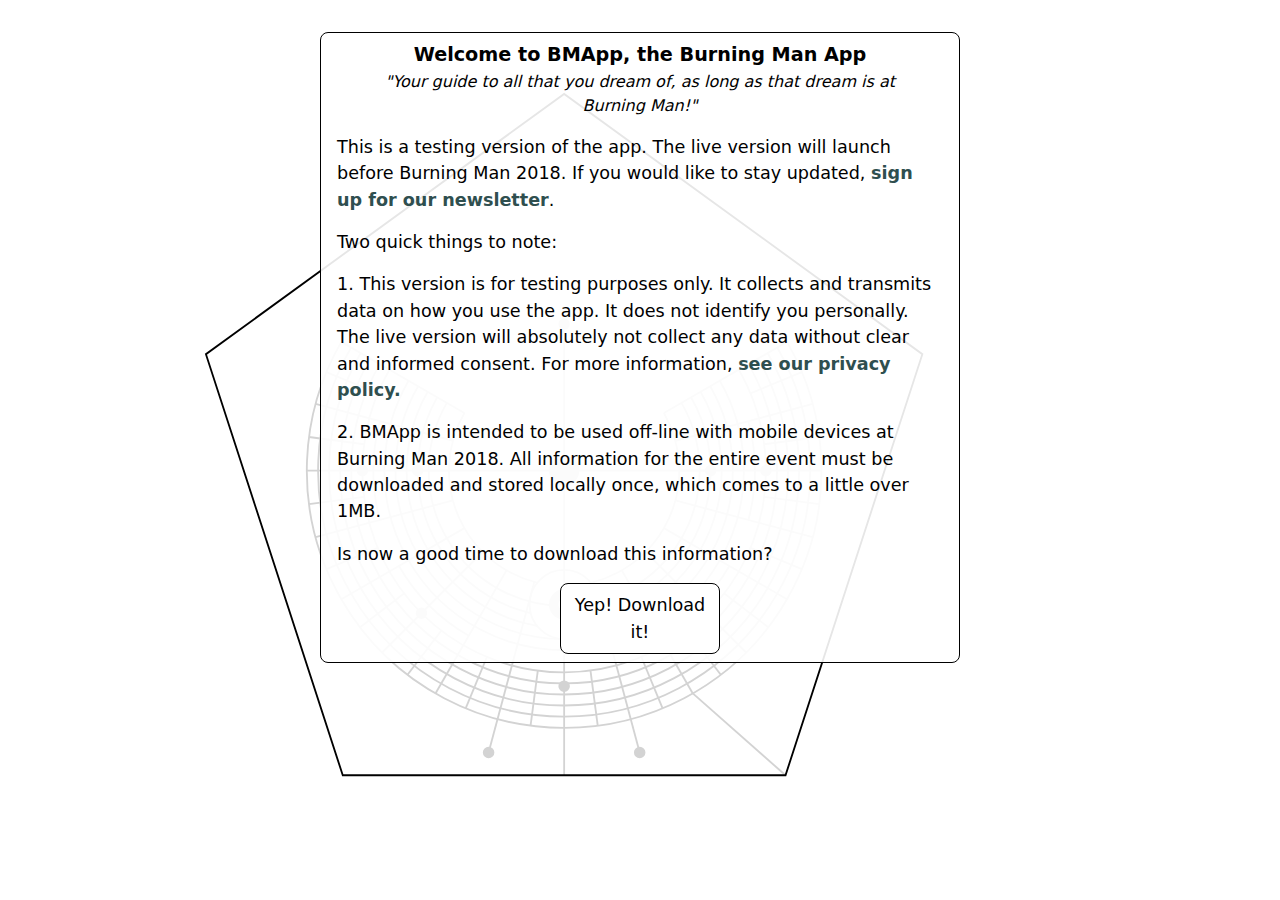
==== index.html @ 8cea1ea5 "added async defer to main.js link" ====
<!DOCTYPE html><html lang="en" itemscope itemtype="http://schema.org/SoftwareApplication"><head><script async src="/js/gtag.js"></script><script>function gtag(){dataLayer.push(arguments)}window.dataLayer=window.dataLayer||[],gtag("js",new Date),gtag("config","UA-109581660-1")</script><meta charset="utf-8"><meta name="viewport" content="initial-scale=1,maximum-scale=1,minimum-scale=1,user-scalable=no"><meta name="theme-color" content="#000000"><meta name="msapplication-tap-highlight" content="no"/><link rel="manifest" href="/manifest.json"><link rel="shortcut icon" href="/favicon.ico"><link rel="canonical" href=""><title>BMApp: The Burning Mapp App</title><meta name="description" content="The Burning Mapp App is your guide to all that you dream of, as long as that dream is at Burning Man"/><meta itemprop="name" content="BMApp: The Burning Mapp App"><meta itemprop="description" content="The Burning Mapp App is your guide to all that you dream of, as long as that dream is at Burning Man"><meta itemprop="image" content="/img/512x512.png"><meta name="twitter:card" content="summary_large_image"><meta name="twitter:site" content="@rendall"><meta name="twitter:title" content="BMApp: The Burning Mapp App"><meta name="twitter:description" content="The Burning Mapp App is your guide to all that you dream of, as long as that dream is at Burning Man"><meta name="twitter:creator" content="@rendall"><meta name="twitter:image:src" content="/img/512x512.png"><meta property="og:title" content="BMApp: The Burning Mapp App"/><meta property="og:type" content="website"/><meta property="og:url" content=""/><meta property="og:image" content="/img/512x512.png"/><meta property="og:description" content="The Burning Mapp App is your guide to all that you dream of, as long as that dream is at Burning Man"/><style>*,::after,::before{-webkit-box-sizing:border-box;box-sizing:border-box}html{-webkit-tap-highlight-color:transparent}body{margin:0;font-family:-apple-system,system-ui,BlinkMacSystemFont,"Segoe UI",Roboto,"Helvetica Neue",Arial,sans-serif;font-size:1.1rem;font-weight:400;line-height:1.5;color:#000;text-align:left;background-color:#fff}p{margin-top:0;margin-bottom:1rem}.Spinner{margin:0 auto 0;width:70px;text-align:center}.Spinner>div{width:18px;height:18px;background-color:#ddd;border-radius:100%;display:inline-block;-webkit-animation:sk-bouncedelay 1.4s infinite ease-in-out both;animation:sk-bouncedelay 1.4s infinite ease-in-out both}.Spinner .Spinner_bounce1{-webkit-animation-delay:-.32s;animation-delay:-.32s}.Spinner .Spinner_bounce2{-webkit-animation-delay:-.16s;animation-delay:-.16s}@-webkit-keyframes sk-bouncedelay{0%,100%,80%{-webkit-transform:scale(0)}40%{-webkit-transform:scale(1)}}@keyframes sk-bouncedelay{0%,100%,80%{-webkit-transform:scale(0);transform:scale(0)}40%{-webkit-transform:scale(1);transform:scale(1)}}.u-center-absolute{position:absolute;left:50%;-webkit-transform:translate(-50%);transform:translate(-50%)}.u-notice-top{margin-top:1rem}@media (max-width:640px),(max-height:510px){.u-notice-top{margin-top:0}}.Map{height:100%;width:100%;max-height:100vh;overflow:hidden}.Notice{max-width:100%;width:40rem;padding:.5em 1em;background-color:rgba(255,255,255,.9);border:solid #000 1px;border-radius:.5em}.Notice .Notice_progress{display:block;margin-bottom:1em}.Notice .Notice_title{font-size:1.2rem;font-weight:700;text-align:center;margin:0}.Notice .Notice_subtitle{font-size:1rem;font-weight:400;font-style:italic;text-align:center;margin:0;margin-bottom:1rem}</style></head><body><div id="app"><main><div id="map" class="Map"><svg height="100%" id="brc" width="100%" version="1.1" viewBox="0 0 700 700"><g><g id="rotateLayer" transform="rotate(-45 291 366)"><path id="playa" d="M 1.6599078038053676 411.82696856594333,L 158.00495728066565 104.98253197893439,L 498.1446354603975 158.855364539599,L 552.0174680210622 498.99504271933057,L 245.17303143405343 655.3400921961911 z" fill="white"></path><g id="roads"><path id="Esplanade" d="M 377.53358846989715 389.18660514867656 A 89.58616294829645 89.58616294829645 0 1 1 267.81339485131997 279.4664115300993" fill="none" stroke="lightgray" stroke-width="1.433378607172743" data-name="Esplanade"></path><path id="B" d="M 401.07072453371006 395.49336174911673 A 113.95359927023307 113.95359927023307 0 1 1 261.50663825087986 255.9292754662864" fill="none" stroke="lightgray" stroke-width="1.433378607172743" data-name="Breath"></path><path id="C" d="M 409.3779490268205 397.7192758433897 A 122.55387091326953 122.55387091326953 0 1 1 259.2807241566069 247.622050973176" fill="none" stroke="lightgray" stroke-width="1.433378607172743" data-name="Ceremony"></path><path id="D" d="M 417.6851735199309 399.9451899376627 A 131.154142556306 131.154142556306 0 1 1 257.0548100623339 239.3148264800655" fill="none" stroke="lightgray" stroke-width="1.433378607172743" data-name="Dance"></path><path id="E" d="M 425.99239801304134 402.17110403193567 A 139.75441419934245 139.75441419934245 0 1 1 254.82889596806092 231.00760198695508" fill="none" stroke="lightgray" stroke-width="1.433378607172743" data-name="Eulogy"></path><path id="G" d="M 442.60684699926225 406.62293222048163 A 156.95495748541538 156.95495748541538 0 1 1 250.37706777951496 214.39315300073417" fill="none" stroke="lightgray" stroke-width="1.433378607172743" data-name="Genuflect"></path><path id="H" d="M 450.91407149237267 408.8488463147546 A 165.55522912845183 165.55522912845183 0 1 1 248.15115368524198 206.08592850762375" fill="none" stroke="lightgray" stroke-width="1.433378607172743" data-name="Hallowed"></path><path id="I" d="M 459.2212959854831 411.0747604090276 A 174.15550077148828 174.15550077148828 0 1 1 245.925239590969 197.77870401451332" fill="none" stroke="lightgray" stroke-width="1.433378607172743" data-name="Inspirit"></path><path id="J" d="M 467.5285204785935 413.30067450330057 A 182.75577241452473 182.75577241452473 0 1 1 243.69932549669602 189.4714795214029" fill="none" stroke="lightgray" stroke-width="1.433378607172743" data-name="Juju"></path><path id="K" d="M 475.835744971704 415.52658859757355 A 191.3560440575612 191.3560440575612 0 1 1 241.47341140242304 181.16425502829247" fill="none" stroke="lightgray" stroke-width="1.433378607172743" data-name="Kundalini"></path><path id="L" d="M 484.3160366417542 417.7988759021439 A 200.13548802649424 200.13548802649424 0 1 1 239.2011240978527 172.68396335824218" fill="none" stroke="lightgray" stroke-width="1.433378607172743" data-name="Lustrate"></path><circle id="rods-road" cx="217.34012779407823" cy="439.6598722059183" fill="white" r="26.87584888448893" stroke="lightgray" stroke-width="1.433378607172743"></circle><path id="A" d="M 392.76350004059964 393.26744765484375 A 105.35332762719662 105.35332762719662 0 1 1 263.73255234515284 264.23649995939684" fill="none" stroke="lightgray" stroke-width="1.433378607172743" data-name="Awe"></path><path id="F-2" d="M 419.47892670995657 440.1773429211891 A 148.3546858423789 148.3546858423789 0 0 1 365.17734292118615 494.47892670995947" fill="none" stroke="lightgray" stroke-width="1.433378607172743" data-name="Fire"></path><path id="F-4" d="M 329.3970181262057 509.29962250615466 A 148.3546858423789 148.3546858423789 0 0 1 252.60298187378783 509.2996225061546" fill="none" stroke="lightgray" stroke-width="1.433378607172743" data-name="Fire"></path><path id="F-7" d="M 147.7003774938418 404.39701812620854 A 148.3546858423789 148.3546858423789 0 0 1 147.70037749384184 327.60298187379067" fill="none" stroke="lightgray" stroke-width="1.433378607172743" data-name="Fire"></path><path id="F-8" d="M 162.52107329003707 291.82265707881027 A 148.3546858423789 148.3546858423789 0 0 1 216.82265707880748 237.52107329003985" fill="none" stroke="lightgray" stroke-width="1.433378607172743" data-name="Fire"></path><path id="2:00" d="M 377.53358846989715 389.18660514867656 L 484.3160366417542 417.7988759021439" stroke="lightgray" stroke-width="1.433378607172743"></path><path id="2:30" d="M 368.58389294079376 410.79308147414787 L 464.3224168297372 466.06774401324674" stroke="lightgray" stroke-width="1.433378607172743"></path><path id="3:00" d="M 354.3469833212203 429.3469833212231 L 432.51716073961006 507.5171607396128" stroke="lightgray" stroke-width="1.433378607172743"></path><path id="3:30" d="M 335.79308147414497 443.58389294079666 L 391.0677440132438 539.3224168297402" stroke="lightgray" stroke-width="1.433378607172743"></path><path id="4:00" d="M 314.18660514867366 452.5335884699 L 342.7988759021409 559.3160366417571" stroke="lightgray" stroke-width="1.433378607172743"></path><path id="4:30" d="M 290.99999999999676 455.5861629482961 L 290.9999999999967 566.1354880264939" stroke="lightgray" stroke-width="1.433378607172743"></path><path id="5:00" d="M 267.8133948513199 452.5335884699 L 239.20112409785258 559.316036641757" stroke="lightgray" stroke-width="1.433378607172743"></path><path id="7:00" d="M 204.46641153009645 389.1866051486765 L 97.6839633582394 417.7988759021438" stroke="lightgray" stroke-width="1.433378607172743"></path><path id="7:30" d="M 201.41383705170037 365.9999999999996 L 90.86451197350257 365.9999999999996" stroke="lightgray" stroke-width="1.433378607172743"></path><path id="8:00" d="M 204.46641153009645 342.81339485132276 L 97.68396335823942 314.2011240978554" stroke="lightgray" stroke-width="1.433378607172743"></path><path id="8:30" d="M 213.41610705919987 321.20691852585145 L 117.67758317025641 265.9322559867526" stroke="lightgray" stroke-width="1.433378607172743"></path><path id="9:00" d="M 227.65301667877333 302.6530166787762 L 149.48283926038357 224.48283926038658" stroke="lightgray" stroke-width="1.433378607172743"></path><path id="9:30" d="M 246.20691852584866 288.41610705920266 L 190.93225598674985 192.67758317025914" stroke="lightgray" stroke-width="1.433378607172743"></path><path id="10:00" d="M 267.81339485131997 279.4664115300993 L 239.2011240978527 172.68396335824218" stroke="lightgray" stroke-width="1.433378607172743"></path><path id="5:30" d="M 246.2069185258486 443.5838929407966 L 177.49433154450526 562.5975847119792" stroke="lightgray" stroke-width="1.433378607172743"></path><path id="6:30" d="M 213.41610705919982 410.7930814741478 L 94.40241528801727 479.50566845549105" stroke="lightgray" stroke-width="1.433378607172743"></path><path id="6:00" d="M 227.6530166787734 429.34698332122315 L 123.41646961892943 533.5835303810672" stroke="lightgray" stroke-width="1.433378607172743"></path><path id="12Promenade" d="M 290.9999999999968 365.99999999999966 L 371.57736278459305 285.4226372154035" stroke="lightgray" stroke-width="1.433378607172743"></path><path id="3Promenade" d="M 290.9999999999968 365.99999999999966 L 371.57736278459305 446.57736278459583" stroke="lightgray" stroke-width="1.433378607172743"></path><path id="6Promenade" d="M 290.9999999999968 365.99999999999966 L 210.42263721540064 446.57736278459595" stroke="lightgray" stroke-width="1.433378607172743"></path><path id="9Promenade" d="M 290.9999999999968 365.99999999999966 L 210.42263721540056 285.4226372154035" stroke="lightgray" stroke-width="1.433378607172743"></path><path id="2:15" d="M 436.0074727469512 426.0640618572353 L 475.9010811168325 442.588535496041" stroke="lightgray" stroke-width="1.433378607172743"></path><path id="2:45" d="M 415.52073979631984 461.5481242088242 L 449.7781579366324 487.8347656863661" stroke="lightgray" stroke-width="1.433378607172743"></path><path id="3:15" d="M 386.54812420882126 490.5207397963228 L 412.8347656863631 524.7781579366354" stroke="lightgray" stroke-width="1.433378607172743"></path><path id="3:45" d="M 351.06406185723233 511.00747274695414 L 367.58853549603793 550.9010811168354" stroke="lightgray" stroke-width="1.433378607172743"></path><path id="4:15" d="M 311.4867329506282 521.6121860660596 L 317.1229231801969 564.4233011824072" stroke="lightgray" stroke-width="1.433378607172743"></path><path id="4:45" d="M 270.51326704936554 521.6121860660596 L 264.8770768197969 564.4233011824072" stroke="lightgray" stroke-width="1.433378607172743"></path><path id="5:15" d="M 230.9359381427612 511.007472746954 L 214.41146450395553 550.9010811168353" stroke="lightgray" stroke-width="1.433378607172743"></path><path id="5:45" d="M 195.45187579117228 490.5207397963227 L 169.16523431363038 524.7781579366354" stroke="lightgray" stroke-width="1.433378607172743"></path><path id="6:15" d="M 166.4792602036737 461.5481242088241 L 132.2218420633611 487.8347656863659" stroke="lightgray" stroke-width="1.433378607172743"></path><path id="6:45" d="M 145.99252725304237 426.0640618572352 L 106.0989188831611 442.58853549604083" stroke="lightgray" stroke-width="1.433378607172743"></path><path id="7:15" d="M 135.38781393393685 386.48673295063105 L 92.57669881758935 392.12292318019973" stroke="lightgray" stroke-width="1.433378607172743"></path><path id="7:45" d="M 135.38781393393685 345.51326704936844 L 92.57669881758932 339.87707681979975" stroke="lightgray" stroke-width="1.433378607172743"></path><path id="8:15" d="M 145.99252725304243 305.93593814276403 L 106.09891888316116 289.41146450395837" stroke="lightgray" stroke-width="1.433378607172743"></path><path id="8:45" d="M 166.4792602036738 270.45187579117515 L 132.22184206336118 244.16523431363328" stroke="lightgray" stroke-width="1.433378607172743"></path><path id="9:15" d="M 195.45187579117237 241.47926020367652 L 169.16523431363052 207.22184206336397" stroke="lightgray" stroke-width="1.433378607172743"></path><path id="9:45" d="M 230.9359381427613 220.99252725304518 L 214.41146450395564 181.09891888316395" stroke="lightgray" stroke-width="1.433378607172743"></path><path id="airport-road" d="M 239.20112409785258 559.316036641757 L 245.17303143405343 655.3400921961911" stroke="lightgray" stroke-width="1.433378607172743"></path><circle cx="177.49433154450526" cy="562.5975847119792" fill="lightgray" r="4.479308147414822"></circle><circle cx="94.40241528801727" cy="479.50566845549105" fill="lightgray" r="4.479308147414822"></circle></g><g><circle cx="290.9999999999968" cy="365.99999999999966" fill="lightgray" r="11.82537350917513"></circle></g><g><circle cx="134.04504251458144" cy="365.9999999999996" fill="lightgray" r="4.479308147414822"></circle><circle cx="290.99999999999676" cy="522.954957485415" fill="lightgray" r="4.479308147414822"></circle></g><g><circle cx="180.01608522121327" cy="255.01608522121626" fill="lightgray" r="4.479308147414822"></circle><circle cx="172.41444722266658" cy="484.58555277733" fill="lightgray" r="4.479308147414822"></circle><circle cx="401.98391477878033" cy="476.98391477878306" fill="lightgray" r="4.479308147414822"></circle></g><g><circle cx="210.42263721540056" cy="285.4226372154035" fill="lightgray" r="4.479308147414822"></circle><circle cx="371.57736278459305" cy="446.57736278459583" fill="lightgray" r="4.479308147414822"></circle><circle cx="371.57736278459305" cy="285.4226372154035" fill="lightgray" r="4.479308147414822"></circle></g><g><circle cx="217.34012779407823" cy="439.6598722059183" fill="lightgray" r="11.82537350917513"></circle><circle cx="217.34012779407823" cy="439.6598722059183" fill="white" r="4.479308147414822"></circle></g><path id="trash-fence" d="M 1.6599078038053676 411.82696856594333,L 158.00495728066565 104.98253197893439,L 498.1446354603975 158.855364539599,L 552.0174680210622 498.99504271933057,L 245.17303143405343 655.3400921961911 z" fill="none" stroke="black" stroke-width="1.433378607172743"></path><g id="iconLayer"></g><g id="eventLayer"></g><g id="markerLayer"></g><g id="textLayer"></g></g></g></svg></div><div class="Notice u-center-absolute u-notice-top"><h1 class="Notice_title">Welcome to BMApp, the Burning&nbsp;Man&nbsp;App</h1><h2 class="Notice_subtitle">"Your guide to all that you dream of, as long as that dream is at Burning&nbsp;Man!"</h2><p>This is a testing version of the app. The live version will launch before Burning Man 2018. If you would like to stay updated, <a rel="noopener" href="https://goo.gl/forms/dXZkcaN07cfQZUcE3" target="_blank">sign up for our newsletter</a>.</p><div class="Spinner"><div class="Spinner_bounce1"></div><div class="Spinner_bounce2"></div><div class="Spinner_bounce3"></div></div></div></main></div><noscript>You need to enable JavaScript to run this app.</noscript><noscript id="deferred-styles"><link rel="stylesheet" href="/css/style.css"></noscript><script>var loadDeferredStyles=function(){var e=document.getElementById("deferred-styles"),t=document.createElement("div");t.innerHTML=e.textContent,document.body.appendChild(t),e.parentElement.removeChild(e)},raf=requestAnimationFrame||mozRequestAnimationFrame||webkitRequestAnimationFrame||msRequestAnimationFrame;raf?raf(function(){window.setTimeout(loadDeferredStyles,0)}):window.addEventListener("load",loadDeferredStyles)</script><script>const SERVICE_WORKER_KILL_SWITCH = false;
    const isHttps = window.isSecureContext || /https/.test(location.protocol);
    const isLocal = Boolean( // In Defense of Cargo-Cult Programming
      window.location.hostname === 'localhost' ||
      // [::1] is the IPv6 localhost address.
      window.location.hostname === '[::1]' ||
      // 127.0.0.1/8 is considered localhost for IPv4.
      window.location.hostname.match(/^127(?:\.(?:25[0-5]|2[0-4][0-9]|[01]?[0-9][0-9]?)){3}$/));

    // if (!isLocal && !isHttps) window.location = "https://garbage-collector-acronyms-27351.netlify.com";
    if (SERVICE_WORKER_KILL_SWITCH && 'serviceWorker' in navigator && (isHttps || isLocal)) {
      navigator.serviceWorker.getRegistrations().then(registrations => registrations.forEach(registration => registration.unregister()));
    }

    if ('serviceWorker' in navigator && (isHttps || isLocal)) {
      window.addEventListener('load', function () {
        navigator.serviceWorker.register('./service-worker.js').then(function (registration) {
          // Registration was successful
          // console.log('ServiceWorker registration successful with scope: ', registration.scope);
        }, function (err) {
          // registration failed :(
          // console.log('ServiceWorker registration failed: ', err);
          console.error('ServiceWorker registration failed: ', err);
        });
      });
    }</script><script async defer type="text/javascript" src="/static/js/main.9947668f.js"></script></body></html>
---- css/style.css ----
*,:after,:before{-webkit-box-sizing:border-box;box-sizing:border-box}html{font-family:sans-serif;line-height:1.15;-webkit-text-size-adjust:100%;-ms-text-size-adjust:100%;-ms-overflow-style:scrollbar;-webkit-tap-highlight-color:transparent}@-ms-viewport{width:device-width}article,aside,dialog,figcaption,figure,footer,header,hgroup,main,nav,section{display:block}body{margin:0;font-family:-apple-system,system-ui,BlinkMacSystemFont,Segoe UI,Roboto,Helvetica Neue,Arial,sans-serif;font-size:1.1rem;font-weight:400;line-height:1.5;color:#000;text-align:left;background-color:#fff}[tabindex="-1"]:focus{outline:0!important}hr{-webkit-box-sizing:content-box;box-sizing:content-box;height:0;overflow:visible}h1,h2,h3,h4,h5,h6,p{margin-top:0;margin-bottom:1rem}abbr[data-original-title],abbr[title]{text-decoration:underline;-webkit-text-decoration:underline dotted;text-decoration:underline dotted;cursor:help;border-bottom:0}address{font-style:normal;line-height:inherit}address,dl,ol,ul{margin-bottom:1rem}dl,ol,ul{margin-top:0}ol ol,ol ul,ul ol,ul ul{margin-bottom:0}dt{font-weight:700}dd{margin-bottom:.5rem;margin-left:0}blockquote{margin:0 0 1rem}dfn{font-style:italic}b,strong{font-weight:bolder}small{font-size:80%}sub,sup{position:relative;font-size:75%;line-height:0;vertical-align:baseline}sub{bottom:-.25em}sup{top:-.5em}a{color:#0275d8;text-decoration:none;background-color:transparent;-webkit-text-decoration-skip:objects}a:hover{color:#014c8c;text-decoration:underline}a:not([href]):not([tabindex]),a:not([href]):not([tabindex]):focus,a:not([href]):not([tabindex]):hover{color:inherit;text-decoration:none}a:not([href]):not([tabindex]):focus{outline:0}code,kbd,pre,samp{font-family:monospace,monospace;font-size:1em}pre{margin-top:0;margin-bottom:1rem;overflow:auto;-ms-overflow-style:scrollbar}figure{margin:0 0 1rem}img{vertical-align:middle;border-style:none}svg:not(:root){overflow:hidden}[role=button],a,area,button,input:not([type=range]),label,select,summary,textarea{-ms-touch-action:manipulation;touch-action:manipulation}table{border-collapse:collapse}caption{padding-top:.75rem;padding-bottom:.75rem;color:#ddd;text-align:left;caption-side:bottom}th{text-align:inherit}label{display:inline-block;margin-bottom:.5rem}button{border-radius:0}button:focus{outline:1px dotted;outline:5px auto -webkit-focus-ring-color}button,input,optgroup,select,textarea{margin:0;font-family:inherit;font-size:inherit;line-height:inherit}button,input{overflow:visible}button,select{text-transform:none}[type=reset],[type=submit],button,html [type=button]{-webkit-appearance:button}[type=button]::-moz-focus-inner,[type=reset]::-moz-focus-inner,[type=submit]::-moz-focus-inner,button::-moz-focus-inner{padding:0;border-style:none}input[type=checkbox],input[type=radio]{-webkit-box-sizing:border-box;box-sizing:border-box;padding:0}input[type=date],input[type=datetime-local],input[type=month],input[type=time]{-webkit-appearance:listbox}textarea{overflow:auto;resize:vertical}fieldset{min-width:0;padding:0;margin:0;border:0}legend{display:block;width:100%;max-width:100%;padding:0;margin-bottom:.5rem;font-size:1.5rem;line-height:inherit;color:inherit;white-space:normal}progress{vertical-align:baseline}[type=number]::-webkit-inner-spin-button,[type=number]::-webkit-outer-spin-button{height:auto}[type=search]{outline-offset:-2px;-webkit-appearance:none}[type=search]::-webkit-search-cancel-button,[type=search]::-webkit-search-decoration{-webkit-appearance:none}::-webkit-file-upload-button{font:inherit;-webkit-appearance:button}output{display:inline-block}summary{display:list-item}template{display:none}[hidden]{display:none!important}.Icon--downArrow{background-image:url('data:image/svg+xml;utf8,<svg fill="#000000" height="100" viewBox="0 0 24 24" width="100" xmlns="http://www.w3.org/2000/svg"><path d="M7.41 7.84L12 12.42l4.59-4.58L18 9.25l-6 6-6-6z"/><path d="M0-.75h24v24H0z" fill="none"/></svg>')}.Icon--search{background-image:url('data:image/svg+xml;utf8,<svg fill="#000000" height="100" viewBox="0 0 24 24" width="100" xmlns="http://www.w3.org/2000/svg"><path d="M15.5 14h-.79l-.28-.27C15.41 12.59 16 11.11 16 9.5 16 5.91 13.09 3 9.5 3S3 5.91 3 9.5 5.91 16 9.5 16c1.61 0 3.09-.59 4.23-1.57l.27.28v.79l5 4.99L20.49 19l-4.99-5zm-6 0C7.01 14 5 11.99 5 9.5S7.01 5 9.5 5 14 7.01 14 9.5 11.99 14 9.5 14z"/><path d="M0 0h24v24H0z" fill="none"/></svg>')}svg#brc{max-height:100vh}svg#brc a circle[data-type=camp]{fill:orange}svg#brc a circle[data-type=art]{fill:pink}svg#brc a circle[data-type=event]{fill:salmon}svg#brc a circle[data-type=event].on{display:inline}svg#brc a circle[data-id]{cursor:pointer;stroke:#000;stroke-width:.05;r:5}svg#brc a circle.selected{fill:#ff1493;r:7}svg#brc.searching circle[data-id]{display:none}svg#brc.searching circle[data-id].on{display:inline}div#barContainer{position:fixed;top:0;left:0;width:100%;pointer-events:none}div#barContainer div#progressBar{width:12.7em;height:12.7em;margin:auto;margin-top:15.9em}@media (orientation:landscape){div.placard{width:20em;right:0;top:0;height:100%;border-left:2px solid #000}}@media (orientation:portrait){div.placard{width:100%;height:10em;bottom:0;border-top:2px solid #000}}tr:nth-child(2n){background-color:#ccc}div.modal{position:fixed;top:2px;left:2px;padding:.5em}.Spinner{margin:0 auto;width:70px;text-align:center}.Spinner>div{width:18px;height:18px;background-color:#aaa;border-radius:100%;display:inline-block;-webkit-animation:a 1.4s infinite ease-in-out both;animation:a 1.4s infinite ease-in-out both}.Spinner .Spinner_bounce1{-webkit-animation-delay:-.32s;animation-delay:-.32s}.Spinner .Spinner_bounce2{-webkit-animation-delay:-.16s;animation-delay:-.16s}@-webkit-keyframes a{0%,80%,to{-webkit-transform:scale(0)}40%{-webkit-transform:scale(1)}}@keyframes a{0%,80%,to{-webkit-transform:scale(0);transform:scale(0)}40%{-webkit-transform:scale(1);transform:scale(1)}}#app,body,html{height:100%}button{padding:0;background-color:#fff;border:0;border-radius:.2em;cursor:pointer;-webkit-appearance:none;-moz-appearance:none;appearance:none}button:active{background-color:#d3d3d3}:focus,button:focus{outline:none}ul{list-style-type:none;list-style-position:inside;margin:0;padding:0}input{border:1px solid #fff}input[type=search],input[type=text]{-webkit-box-shadow:inset 0 0 1px 1px rgba(0,0,0,.5);box-shadow:inset 0 0 1px 1px rgba(0,0,0,.5)}input[type=search]:focus,input[type=text]:focus{border:1px solid rgba(0,0,0,.5)}a{color:#2f4f4f;font-weight:700}a:hover{color:#000}a:visited{color:#708090}h1{font-size:1.5rem}h2{font-size:1.17rem}.u-center-absolute{position:absolute;left:50%;-webkit-transform:translate(-50%);transform:translate(-50%)}.u-top-left{left:0;top:0}.u-center-relative{margin-left:auto;margin-right:auto}.u-notice-top{top:1rem;margin-top:1rem}@media (max-height:510px),(max-width:640px){.u-notice-top{top:0;margin-top:0}}.u-invisible-scrollbar::-webkit-scrollbar{display:none}.u-text-align-center{text-align:center}.App,.Map{height:100%}.Map{width:100%;max-height:100vh;overflow:hidden}.Notice{max-width:100%;width:40rem;padding:.5rem 1rem;background-color:hsla(0,0%,100%,.9);border:1px solid #000;border-radius:.5rem}.Notice .Notice_progress{display:block;margin-bottom:1rem}.Notice .Notice_title{font-size:1.2rem;font-weight:700;text-align:center;margin:0}.Notice .Notice_subtitle{font-size:1rem;font-weight:400;font-style:italic;text-align:center;margin:0;margin-bottom:1rem}.Notice .Notice_list{margin:0;margin-bottom:1rem;padding:0;list-style-position:inside}.Notice .Notice_list li{margin-bottom:1rem}.Notice .Notice_button{border:1px solid #000;padding:.5rem;border-radius:.5rem;width:10rem;margin:auto;display:block}.Menu{position:absolute;top:0;left:0;z-index:3;-webkit-transition:all .2s cubic-bezier(.01,.24,.995,.65);transition:all .2s cubic-bezier(.01,.24,.995,.65);overflow:hidden;max-width:30rem;background-color:hsla(0,0%,100%,.9);-webkit-box-shadow:0 1px 3px 0 rgba(0,0,0,.5);box-shadow:0 1px 3px 0 rgba(0,0,0,.5)}.Menu.is-minimized{height:2.1rem;width:2.1rem}.Menu.is-minimized .Menu_openButton{background-image:url('data:image/svg+xml;utf8,<svg xmlns="http://www.w3.org/2000/svg" version="1.1" x="0px" y="0px" viewBox="0 0 100 100" enable-background="new 0 0 100 100"><g transform="translate(0,-952.36218)"><path style="text-indent:0;text-transform:none;direction:ltr;block-progression:tb;baseline-shift:baseline;color:#000000;enable-background:accumulate;" d="m 18,956.36219 c -7.7083,0 -14,6.29171 -14,14 0,7.70829 6.2917,14 14,14 7.7083,0 14,-6.29171 14,-14 0,-7.70829 -6.2917,-14 -14,-14 z m 32,0 c -7.7083,0 -14,6.29171 -14,14 0,7.70829 6.2917,14 14,14 7.7083,0 14,-6.29171 14,-14 0,-7.70829 -6.2917,-14 -14,-14 z m 32,0 c -7.7083,0 -14,6.29171 -14,14 0,7.70829 6.2917,14 14,14 7.7083,0 14,-6.29171 14,-14 0,-7.70829 -6.2917,-14 -14,-14 z m -64,4 c 5.5465,0 10,4.45349 10,10 0,5.54651 -4.4535,10 -10,10 -5.5465,0 -10,-4.45349 -10,-10 0,-5.54651 4.4535,-10 10,-10 z m 32,0 c 5.5465,0 10,4.45349 10,10 0,5.54651 -4.4535,10 -10,10 -5.5465,0 -10,-4.45349 -10,-10 0,-5.54651 4.453501,-10 10,-10 z m 32,0 c 5.5465,0 10,4.45349 10,10 0,5.54651 -4.4535,10 -10,10 -5.5465,0 -10,-4.45349 -10,-10 0,-5.54651 4.4535,-10 10,-10 z m -64,28 c -7.7083,0 -14,6.29171 -14,14.00001 0,7.7083 6.2917,14 14,14 7.7083,0 14,-6.2917 14,-14 0,-7.7083 -6.2917,-14.00001 -14,-14.00001 z m 32,0 c -7.7083,0 -14,6.29171 -14,14.00001 0,7.7083 6.2917,14 14,14 7.7083,0 14,-6.2917 14,-14 0,-7.7083 -6.2917,-14.00001 -14,-14.00001 z m 32,0 c -7.7083,0 -14,6.29171 -14,14.00001 0,7.7083 6.2917,14 14,14 7.7083,0 14,-6.2917 14,-14 0,-7.7083 -6.2917,-14.00001 -14,-14.00001 z m -64,4 c 5.5465,0 10,4.45349 10,10.00001 0,5.5465 -4.4535,10 -10,10 -5.5465,0 -10,-4.4535 -10,-10 0,-5.54652 4.4535,-10.00001 10,-10.00001 z m 32,0 c 5.5465,0 10,4.45349 10,10.00001 0,5.5465 -4.4535,10 -10,10 -5.5465,0 -10,-4.4535 -10,-10 0,-5.54652 4.453501,-10.00001 10,-10.00001 z m 32,0 c 5.5465,0 10,4.45349 10,10.00001 0,5.5465 -4.4535,10 -10,10 -5.5465,0 -10,-4.4535 -10,-10 0,-5.54652 4.4535,-10.00001 10,-10.00001 z m -64,28.00001 c -7.7083,0 -14,6.2917 -14,14 0,7.7083 6.2917,14 14,14 7.7083,0 14,-6.2917 14,-14 0,-7.7083 -6.2917,-14 -14,-14 z m 32,0 c -7.7083,0 -14,6.2917 -14,14 0,7.7083 6.2917,14 14,14 7.7083,0 14,-6.2917 14,-14 0,-7.7083 -6.2917,-14 -14,-14 z m 32,0 c -7.7083,0 -14,6.2917 -14,14 0,7.7083 6.2917,14 14,14 7.7083,0 14,-6.2917 14,-14 0,-7.7083 -6.2917,-14 -14,-14 z m -64,4 c 5.5465,0 10,4.4535 10,10 0,5.5465 -4.4535,10 -10,10 -5.5465,0 -10,-4.4535 -10,-10 0,-5.5465 4.4535,-10 10,-10 z m 32,0 c 5.5465,0 10,4.4535 10,10 0,5.5465 -4.4535,10 -10,10 -5.5465,0 -10,-4.4535 -10,-10 0,-5.5465 4.453501,-10 10,-10 z m 32,0 c 5.5465,0 10,4.4535 10,10 0,5.5465 -4.4535,10 -10,10 -5.5465,0 -10,-4.4535 -10,-10 0,-5.5465 4.4535,-10 10,-10 z" fill="#000000" fill-opacity="1" stroke="none" marker="none" visibility="visible" display="inline" overflow="visible"/></g></svg>')}.Menu.is-search{max-height:2.1rem;width:100%}.Menu.is-search .Menu_expandButton{background-image:url('data:image/svg+xml;utf8,<svg fill="#000000" height="100" viewBox="0 0 24 24" width="100" xmlns="http://www.w3.org/2000/svg"><path d="M7.41 7.84L12 12.42l4.59-4.58L18 9.25l-6 6-6-6z"/><path d="M0-.75h24v24H0z" fill="none"/></svg>')}.Menu.is-expanded{height:auto;max-height:30rem;width:100%}.Menu.is-expanded .Menu_expandButton{background-image:url('data:image/svg+xml;utf8,<svg fill="#000000" height="100" viewBox="0 0 24 24" width="100" xmlns="http://www.w3.org/2000/svg"><path d="M7.41 15.41L12 10.83l4.59 4.58L18 14l-6-6-6 6z"/><path d="M0 0h24v24H0z" fill="none"/></svg>')}.Menu.is-expanded .feedback{float:right;margin:0 1rem 1rem}.Menu .Menu_header{display:-webkit-box;display:-ms-flexbox;display:flex;-webkit-box-orient:horizontal;-webkit-box-direction:normal;-ms-flex-flow:row nowrap;flex-flow:row nowrap}.Menu .Menu_expandButton,.Menu .Menu_openButton,.Menu .Menu_searchButton{width:2.1rem;min-width:2.1rem;height:2.1rem;-webkit-box-flex:1;-ms-flex-positive:1;flex-grow:1;background-size:cover}.Menu .Menu_searchButton{background-image:url('data:image/svg+xml;utf8,<svg fill="#000000" height="100" viewBox="0 0 24 24" width="100" xmlns="http://www.w3.org/2000/svg"><path d="M15.5 14h-.79l-.28-.27C15.41 12.59 16 11.11 16 9.5 16 5.91 13.09 3 9.5 3S3 5.91 3 9.5 5.91 16 9.5 16c1.61 0 3.09-.59 4.23-1.57l.27.28v.79l5 4.99L20.49 19l-4.99-5zm-6 0C7.01 14 5 11.99 5 9.5S7.01 5 9.5 5 14 7.01 14 9.5 11.99 14 9.5 14z"/><path d="M0 0h24v24H0z" fill="none"/></svg>')}.Menu .Menu_openButton{background-image:url('data:image/svg+xml;utf8,<svg fill="#000000" height="100" viewBox="0 0 24 24" width="100" xmlns="http://www.w3.org/2000/svg"><path d="M15.41 16.09l-4.58-4.59 4.58-4.59L14 5.5l-6 6 6 6z"/><path d="M0-.5h24v24H0z" fill="none"/></svg>')}.Menu .Menu_search{background-image:url('data:image/svg+xml;utf8,<svg fill="#000000" height="100" viewBox="0 0 24 24" width="100" xmlns="http://www.w3.org/2000/svg"><path d="M15.5 14h-.79l-.28-.27C15.41 12.59 16 11.11 16 9.5 16 5.91 13.09 3 9.5 3S3 5.91 3 9.5 5.91 16 9.5 16c1.61 0 3.09-.59 4.23-1.57l.27.28v.79l5 4.99L20.49 19l-4.99-5zm-6 0C7.01 14 5 11.99 5 9.5S7.01 5 9.5 5 14 7.01 14 9.5 11.99 14 9.5 14z"/><path d="M0 0h24v24H0z" fill="none"/></svg>')}.Menu .SearchField{-webkit-box-flex:auto;-ms-flex-positive:auto;flex-grow:auto}.SearchField{border-radius:1rem;padding-left:1rem;width:100%}.FilterList{display:grid;grid-template-columns:1fr 1fr;grid-column-gap:.5rem;grid-row-gap:.5rem;width:calc(100%-1rem);padding:.5rem}.FilterList .FilterItem{border:1px solid #ddd;border-radius:1.5rem;text-align:center;color:#ddd}.FilterList .FilterItem.is-checked{color:initial;border:1px solid #000}.FilterList .FilterItem>input{-webkit-appearance:none;-moz-appearance:none;appearance:none}.EventSlider{width:calc(100%-1rem);padding:.5rem}.EventSlider>input{width:100%}.CardDisplay{position:absolute;top:0;right:0;width:100%;max-width:30rem;max-height:100%;overflow-x:hidden;overflow-y:auto;direction:rtl}.Card{border:1px solid #000;background-color:hsla(0,0%,100%,.9);direction:ltr;margin-bottom:2rem;margin-top:2.1rem;-webkit-box-shadow:0 1px 3px 0 rgba(0,0,0,.5);box-shadow:0 1px 3px 0 rgba(0,0,0,.5);margin-left:4px}.Card hr{margin:0}.Card .Card_header{overflow:hidden;position:relative;background-color:#2f4f4f}.Card .Card_header a{color:currentColor}.Card .Card_header .Card_headerTitle{z-index:1;position:relative;text-shadow:#000 0 0 8px;margin-left:.5rem;color:#fff}.Card .Card_header .Card_headerTitle.Card_headerTitle--subtitle{color:#f5f5f5}.Card .Card_header .Card_headerImage{position:absolute;left:0;top:0;width:100%;height:auto;z-index:0;opacity:.5}.Card .Card_section{padding:.5rem}.Card .Card_button{width:2rem;height:2rem;display:block;float:right;z-index:2;position:relative;background-size:contain}.Card .Card_button.Card_button--close{background-image:url('data:image/svg+xml;utf8,<svg fill="#FFFFFF" height="100" viewBox="0 0 24 24" width="100" xmlns="http://www.w3.org/2000/svg"><path d="M19 6.41L17.59 5 12 10.59 6.41 5 5 6.41 10.59 12 5 17.59 6.41 19 12 13.41 17.59 19 19 17.59 13.41 12z"/><path d="M0 0h24v24H0z" fill="none"/></svg>')}.Card .Card_button.Card_button--fold{background-image:url('data:image/svg+xml;utf8,<svg fill="#FFFFFF" height="100" viewBox="0 0 24 24" width="100" xmlns="http://www.w3.org/2000/svg"><path d="M7.41 15.41L12 10.83l4.59 4.58L18 14l-6-6-6 6z"/><path d="M0 0h24v24H0z" fill="none"/></svg>')}.Card .Card_artImage{width:100%}.Card .EventList .EventList_item.is-future{color:#2f4f4f;font-weight:700}.Card .EventList .EventList_item.is-past{color:#789}.Card.is-minimized .Card_section{display:none}.Card.is-minimized .Card_button--fold{background-image:url('data:image/svg+xml;utf8,<svg fill="#FFFFFF" height="100" viewBox="0 0 24 24" width="100" xmlns="http://www.w3.org/2000/svg"><path d="M7.41 7.84L12 12.42l4.59-4.58L18 9.25l-6 6-6-6z"/><path d="M0-.75h24v24H0z" fill="none"/></svg>')}.ResultsDisplay{position:absolute;left:0;top:0;max-height:100%;overflow-x:hidden;overflow-y:auto;direction:rtl;width:100%;max-width:25rem}.ResultsDisplay.is-minimized{display:none}.ResultsDisplay .ResultsList{margin:3rem 0 5rem}.ResultsDisplay .ResultsList .ResultsItem{border:1px solid #000;width:80%;margin:0 auto 1rem;min-height:4rem;padding:.5rem;background-color:hsla(0,0%,100%,.9);direction:ltr;display:none;-webkit-box-shadow:0 1px 3px 0 rgba(0,0,0,.5);box-shadow:0 1px 3px 0 rgba(0,0,0,.5)}.ResultsDisplay .ResultsList .ResultsItem .ResultsItem_type{text-transform:capitalize;margin:0}.ResultsDisplay .ResultsList.adlt .ResultsItem.adlt,.ResultsDisplay .ResultsList.art .ResultsItem.art,.ResultsDisplay .ResultsList.camp .ResultsItem.camp,.ResultsDisplay .ResultsList.care .ResultsItem.care,.ResultsDisplay .ResultsList.cere .ResultsItem.cere,.ResultsDisplay .ResultsList.fire .ResultsItem.fire,.ResultsDisplay .ResultsList.food .ResultsItem.food,.ResultsDisplay .ResultsList.kid .ResultsItem.kid,.ResultsDisplay .ResultsList.othr .ResultsItem.othr,.ResultsDisplay .ResultsList.para .ResultsItem.para,.ResultsDisplay .ResultsList.perf .ResultsItem.perf{display:block}@media screen and (max-width:480px){.Card{margin-left:0}}@media screen and (min-width:480px){.ResultsItem{margin:0 0 1rem auto}}@media screen and (min-width:840px){.ResultsDisplay.is-minimized{display:initial}}@media screen and (min-width:960px){.Card{margin-top:0}}@media screen and (min-width:1280px){.Card .Card_button.Card_button--fold{display:none}.Card.is-minimized .Card_section{display:initial}}
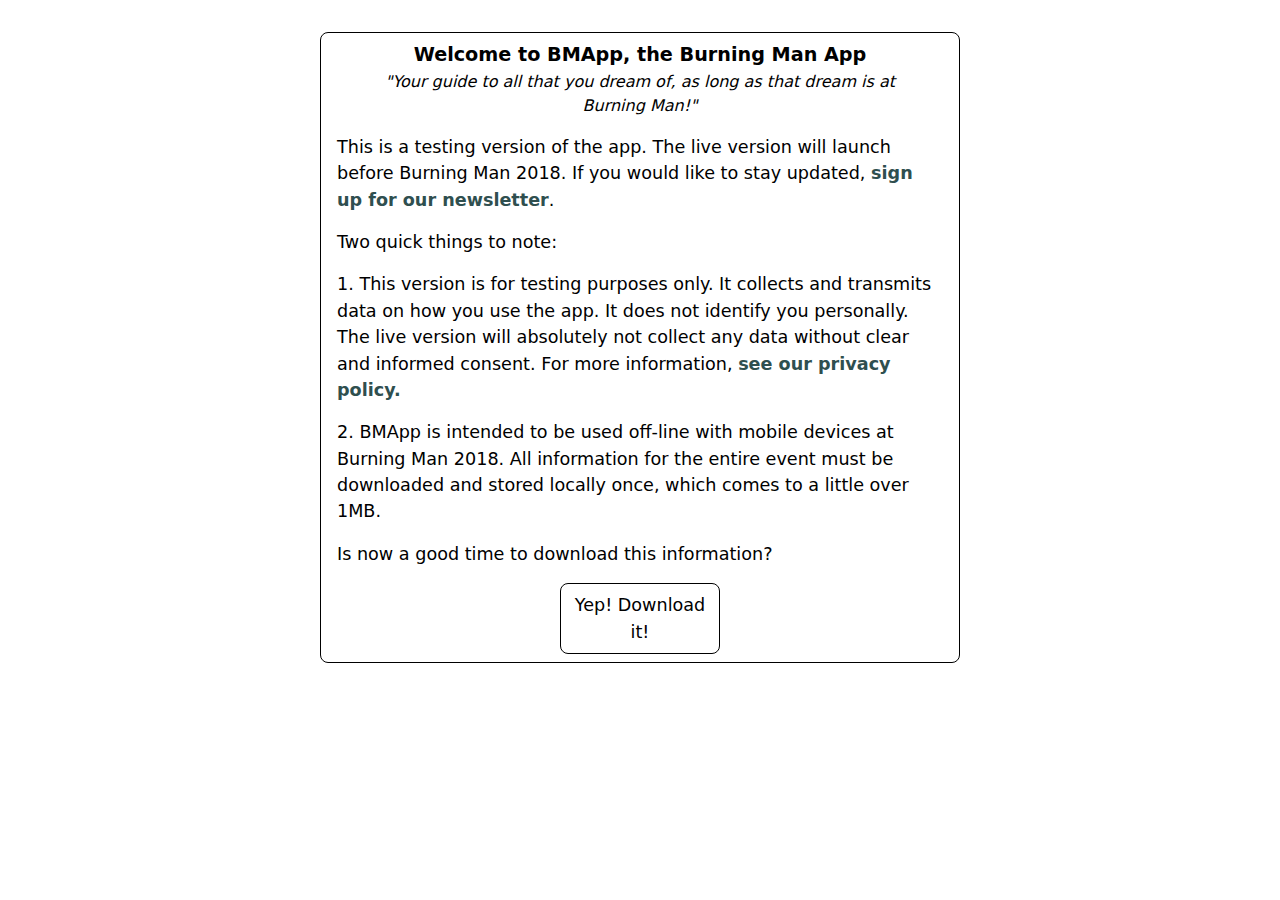
==== commit f6e00a25: "ui update" ====
--- a/index.html
+++ b/index.html
@@ -1,4 +1,4 @@
-<!DOCTYPE html><html lang="en" itemscope itemtype="http://schema.org/SoftwareApplication"><head><script async src="/js/gtag.js"></script><script>function gtag(){dataLayer.push(arguments)}window.dataLayer=window.dataLayer||[],gtag("js",new Date),gtag("config","UA-109581660-1")</script><meta charset="utf-8"><meta name="viewport" content="initial-scale=1,maximum-scale=1,minimum-scale=1,user-scalable=no"><meta name="theme-color" content="#000000"><meta name="msapplication-tap-highlight" content="no"/><link rel="manifest" href="/manifest.json"><link rel="shortcut icon" href="/favicon.ico"><link rel="canonical" href=""><title>BMApp: The Burning Mapp App</title><meta name="description" content="The Burning Mapp App is your guide to all that you dream of, as long as that dream is at Burning Man"/><meta itemprop="name" content="BMApp: The Burning Mapp App"><meta itemprop="description" content="The Burning Mapp App is your guide to all that you dream of, as long as that dream is at Burning Man"><meta itemprop="image" content="/img/512x512.png"><meta name="twitter:card" content="summary_large_image"><meta name="twitter:site" content="@rendall"><meta name="twitter:title" content="BMApp: The Burning Mapp App"><meta name="twitter:description" content="The Burning Mapp App is your guide to all that you dream of, as long as that dream is at Burning Man"><meta name="twitter:creator" content="@rendall"><meta name="twitter:image:src" content="/img/512x512.png"><meta property="og:title" content="BMApp: The Burning Mapp App"/><meta property="og:type" content="website"/><meta property="og:url" content=""/><meta property="og:image" content="/img/512x512.png"/><meta property="og:description" content="The Burning Mapp App is your guide to all that you dream of, as long as that dream is at Burning Man"/><style>*,::after,::before{-webkit-box-sizing:border-box;box-sizing:border-box}html{-webkit-tap-highlight-color:transparent}body{margin:0;font-family:-apple-system,system-ui,BlinkMacSystemFont,"Segoe UI",Roboto,"Helvetica Neue",Arial,sans-serif;font-size:1.1rem;font-weight:400;line-height:1.5;color:#000;text-align:left;background-color:#fff}p{margin-top:0;margin-bottom:1rem}.Spinner{margin:0 auto 0;width:70px;text-align:center}.Spinner>div{width:18px;height:18px;background-color:#ddd;border-radius:100%;display:inline-block;-webkit-animation:sk-bouncedelay 1.4s infinite ease-in-out both;animation:sk-bouncedelay 1.4s infinite ease-in-out both}.Spinner .Spinner_bounce1{-webkit-animation-delay:-.32s;animation-delay:-.32s}.Spinner .Spinner_bounce2{-webkit-animation-delay:-.16s;animation-delay:-.16s}@-webkit-keyframes sk-bouncedelay{0%,100%,80%{-webkit-transform:scale(0)}40%{-webkit-transform:scale(1)}}@keyframes sk-bouncedelay{0%,100%,80%{-webkit-transform:scale(0);transform:scale(0)}40%{-webkit-transform:scale(1);transform:scale(1)}}.u-center-absolute{position:absolute;left:50%;-webkit-transform:translate(-50%);transform:translate(-50%)}.u-notice-top{margin-top:1rem}@media (max-width:640px),(max-height:510px){.u-notice-top{margin-top:0}}.Map{height:100%;width:100%;max-height:100vh;overflow:hidden}.Notice{max-width:100%;width:40rem;padding:.5em 1em;background-color:rgba(255,255,255,.9);border:solid #000 1px;border-radius:.5em}.Notice .Notice_progress{display:block;margin-bottom:1em}.Notice .Notice_title{font-size:1.2rem;font-weight:700;text-align:center;margin:0}.Notice .Notice_subtitle{font-size:1rem;font-weight:400;font-style:italic;text-align:center;margin:0;margin-bottom:1rem}</style></head><body><div id="app"><main><div id="map" class="Map"><svg height="100%" id="brc" width="100%" version="1.1" viewBox="0 0 700 700"><g><g id="rotateLayer" transform="rotate(-45 291 366)"><path id="playa" d="M 1.6599078038053676 411.82696856594333,L 158.00495728066565 104.98253197893439,L 498.1446354603975 158.855364539599,L 552.0174680210622 498.99504271933057,L 245.17303143405343 655.3400921961911 z" fill="white"></path><g id="roads"><path id="Esplanade" d="M 377.53358846989715 389.18660514867656 A 89.58616294829645 89.58616294829645 0 1 1 267.81339485131997 279.4664115300993" fill="none" stroke="lightgray" stroke-width="1.433378607172743" data-name="Esplanade"></path><path id="B" d="M 401.07072453371006 395.49336174911673 A 113.95359927023307 113.95359927023307 0 1 1 261.50663825087986 255.9292754662864" fill="none" stroke="lightgray" stroke-width="1.433378607172743" data-name="Breath"></path><path id="C" d="M 409.3779490268205 397.7192758433897 A 122.55387091326953 122.55387091326953 0 1 1 259.2807241566069 247.622050973176" fill="none" stroke="lightgray" stroke-width="1.433378607172743" data-name="Ceremony"></path><path id="D" d="M 417.6851735199309 399.9451899376627 A 131.154142556306 131.154142556306 0 1 1 257.0548100623339 239.3148264800655" fill="none" stroke="lightgray" stroke-width="1.433378607172743" data-name="Dance"></path><path id="E" d="M 425.99239801304134 402.17110403193567 A 139.75441419934245 139.75441419934245 0 1 1 254.82889596806092 231.00760198695508" fill="none" stroke="lightgray" stroke-width="1.433378607172743" data-name="Eulogy"></path><path id="G" d="M 442.60684699926225 406.62293222048163 A 156.95495748541538 156.95495748541538 0 1 1 250.37706777951496 214.39315300073417" fill="none" stroke="lightgray" stroke-width="1.433378607172743" data-name="Genuflect"></path><path id="H" d="M 450.91407149237267 408.8488463147546 A 165.55522912845183 165.55522912845183 0 1 1 248.15115368524198 206.08592850762375" fill="none" stroke="lightgray" stroke-width="1.433378607172743" data-name="Hallowed"></path><path id="I" d="M 459.2212959854831 411.0747604090276 A 174.15550077148828 174.15550077148828 0 1 1 245.925239590969 197.77870401451332" fill="none" stroke="lightgray" stroke-width="1.433378607172743" data-name="Inspirit"></path><path id="J" d="M 467.5285204785935 413.30067450330057 A 182.75577241452473 182.75577241452473 0 1 1 243.69932549669602 189.4714795214029" fill="none" stroke="lightgray" stroke-width="1.433378607172743" data-name="Juju"></path><path id="K" d="M 475.835744971704 415.52658859757355 A 191.3560440575612 191.3560440575612 0 1 1 241.47341140242304 181.16425502829247" fill="none" stroke="lightgray" stroke-width="1.433378607172743" data-name="Kundalini"></path><path id="L" d="M 484.3160366417542 417.7988759021439 A 200.13548802649424 200.13548802649424 0 1 1 239.2011240978527 172.68396335824218" fill="none" stroke="lightgray" stroke-width="1.433378607172743" data-name="Lustrate"></path><circle id="rods-road" cx="217.34012779407823" cy="439.6598722059183" fill="white" r="26.87584888448893" stroke="lightgray" stroke-width="1.433378607172743"></circle><path id="A" d="M 392.76350004059964 393.26744765484375 A 105.35332762719662 105.35332762719662 0 1 1 263.73255234515284 264.23649995939684" fill="none" stroke="lightgray" stroke-width="1.433378607172743" data-name="Awe"></path><path id="F-2" d="M 419.47892670995657 440.1773429211891 A 148.3546858423789 148.3546858423789 0 0 1 365.17734292118615 494.47892670995947" fill="none" stroke="lightgray" stroke-width="1.433378607172743" data-name="Fire"></path><path id="F-4" d="M 329.3970181262057 509.29962250615466 A 148.3546858423789 148.3546858423789 0 0 1 252.60298187378783 509.2996225061546" fill="none" stroke="lightgray" stroke-width="1.433378607172743" data-name="Fire"></path><path id="F-7" d="M 147.7003774938418 404.39701812620854 A 148.3546858423789 148.3546858423789 0 0 1 147.70037749384184 327.60298187379067" fill="none" stroke="lightgray" stroke-width="1.433378607172743" data-name="Fire"></path><path id="F-8" d="M 162.52107329003707 291.82265707881027 A 148.3546858423789 148.3546858423789 0 0 1 216.82265707880748 237.52107329003985" fill="none" stroke="lightgray" stroke-width="1.433378607172743" data-name="Fire"></path><path id="2:00" d="M 377.53358846989715 389.18660514867656 L 484.3160366417542 417.7988759021439" stroke="lightgray" stroke-width="1.433378607172743"></path><path id="2:30" d="M 368.58389294079376 410.79308147414787 L 464.3224168297372 466.06774401324674" stroke="lightgray" stroke-width="1.433378607172743"></path><path id="3:00" d="M 354.3469833212203 429.3469833212231 L 432.51716073961006 507.5171607396128" stroke="lightgray" stroke-width="1.433378607172743"></path><path id="3:30" d="M 335.79308147414497 443.58389294079666 L 391.0677440132438 539.3224168297402" stroke="lightgray" stroke-width="1.433378607172743"></path><path id="4:00" d="M 314.18660514867366 452.5335884699 L 342.7988759021409 559.3160366417571" stroke="lightgray" stroke-width="1.433378607172743"></path><path id="4:30" d="M 290.99999999999676 455.5861629482961 L 290.9999999999967 566.1354880264939" stroke="lightgray" stroke-width="1.433378607172743"></path><path id="5:00" d="M 267.8133948513199 452.5335884699 L 239.20112409785258 559.316036641757" stroke="lightgray" stroke-width="1.433378607172743"></path><path id="7:00" d="M 204.46641153009645 389.1866051486765 L 97.6839633582394 417.7988759021438" stroke="lightgray" stroke-width="1.433378607172743"></path><path id="7:30" d="M 201.41383705170037 365.9999999999996 L 90.86451197350257 365.9999999999996" stroke="lightgray" stroke-width="1.433378607172743"></path><path id="8:00" d="M 204.46641153009645 342.81339485132276 L 97.68396335823942 314.2011240978554" stroke="lightgray" stroke-width="1.433378607172743"></path><path id="8:30" d="M 213.41610705919987 321.20691852585145 L 117.67758317025641 265.9322559867526" stroke="lightgray" stroke-width="1.433378607172743"></path><path id="9:00" d="M 227.65301667877333 302.6530166787762 L 149.48283926038357 224.48283926038658" stroke="lightgray" stroke-width="1.433378607172743"></path><path id="9:30" d="M 246.20691852584866 288.41610705920266 L 190.93225598674985 192.67758317025914" stroke="lightgray" stroke-width="1.433378607172743"></path><path id="10:00" d="M 267.81339485131997 279.4664115300993 L 239.2011240978527 172.68396335824218" stroke="lightgray" stroke-width="1.433378607172743"></path><path id="5:30" d="M 246.2069185258486 443.5838929407966 L 177.49433154450526 562.5975847119792" stroke="lightgray" stroke-width="1.433378607172743"></path><path id="6:30" d="M 213.41610705919982 410.7930814741478 L 94.40241528801727 479.50566845549105" stroke="lightgray" stroke-width="1.433378607172743"></path><path id="6:00" d="M 227.6530166787734 429.34698332122315 L 123.41646961892943 533.5835303810672" stroke="lightgray" stroke-width="1.433378607172743"></path><path id="12Promenade" d="M 290.9999999999968 365.99999999999966 L 371.57736278459305 285.4226372154035" stroke="lightgray" stroke-width="1.433378607172743"></path><path id="3Promenade" d="M 290.9999999999968 365.99999999999966 L 371.57736278459305 446.57736278459583" stroke="lightgray" stroke-width="1.433378607172743"></path><path id="6Promenade" d="M 290.9999999999968 365.99999999999966 L 210.42263721540064 446.57736278459595" stroke="lightgray" stroke-width="1.433378607172743"></path><path id="9Promenade" d="M 290.9999999999968 365.99999999999966 L 210.42263721540056 285.4226372154035" stroke="lightgray" stroke-width="1.433378607172743"></path><path id="2:15" d="M 436.0074727469512 426.0640618572353 L 475.9010811168325 442.588535496041" stroke="lightgray" stroke-width="1.433378607172743"></path><path id="2:45" d="M 415.52073979631984 461.5481242088242 L 449.7781579366324 487.8347656863661" stroke="lightgray" stroke-width="1.433378607172743"></path><path id="3:15" d="M 386.54812420882126 490.5207397963228 L 412.8347656863631 524.7781579366354" stroke="lightgray" stroke-width="1.433378607172743"></path><path id="3:45" d="M 351.06406185723233 511.00747274695414 L 367.58853549603793 550.9010811168354" stroke="lightgray" stroke-width="1.433378607172743"></path><path id="4:15" d="M 311.4867329506282 521.6121860660596 L 317.1229231801969 564.4233011824072" stroke="lightgray" stroke-width="1.433378607172743"></path><path id="4:45" d="M 270.51326704936554 521.6121860660596 L 264.8770768197969 564.4233011824072" stroke="lightgray" stroke-width="1.433378607172743"></path><path id="5:15" d="M 230.9359381427612 511.007472746954 L 214.41146450395553 550.9010811168353" stroke="lightgray" stroke-width="1.433378607172743"></path><path id="5:45" d="M 195.45187579117228 490.5207397963227 L 169.16523431363038 524.7781579366354" stroke="lightgray" stroke-width="1.433378607172743"></path><path id="6:15" d="M 166.4792602036737 461.5481242088241 L 132.2218420633611 487.8347656863659" stroke="lightgray" stroke-width="1.433378607172743"></path><path id="6:45" d="M 145.99252725304237 426.0640618572352 L 106.0989188831611 442.58853549604083" stroke="lightgray" stroke-width="1.433378607172743"></path><path id="7:15" d="M 135.38781393393685 386.48673295063105 L 92.57669881758935 392.12292318019973" stroke="lightgray" stroke-width="1.433378607172743"></path><path id="7:45" d="M 135.38781393393685 345.51326704936844 L 92.57669881758932 339.87707681979975" stroke="lightgray" stroke-width="1.433378607172743"></path><path id="8:15" d="M 145.99252725304243 305.93593814276403 L 106.09891888316116 289.41146450395837" stroke="lightgray" stroke-width="1.433378607172743"></path><path id="8:45" d="M 166.4792602036738 270.45187579117515 L 132.22184206336118 244.16523431363328" stroke="lightgray" stroke-width="1.433378607172743"></path><path id="9:15" d="M 195.45187579117237 241.47926020367652 L 169.16523431363052 207.22184206336397" stroke="lightgray" stroke-width="1.433378607172743"></path><path id="9:45" d="M 230.9359381427613 220.99252725304518 L 214.41146450395564 181.09891888316395" stroke="lightgray" stroke-width="1.433378607172743"></path><path id="airport-road" d="M 239.20112409785258 559.316036641757 L 245.17303143405343 655.3400921961911" stroke="lightgray" stroke-width="1.433378607172743"></path><circle cx="177.49433154450526" cy="562.5975847119792" fill="lightgray" r="4.479308147414822"></circle><circle cx="94.40241528801727" cy="479.50566845549105" fill="lightgray" r="4.479308147414822"></circle></g><g><circle cx="290.9999999999968" cy="365.99999999999966" fill="lightgray" r="11.82537350917513"></circle></g><g><circle cx="134.04504251458144" cy="365.9999999999996" fill="lightgray" r="4.479308147414822"></circle><circle cx="290.99999999999676" cy="522.954957485415" fill="lightgray" r="4.479308147414822"></circle></g><g><circle cx="180.01608522121327" cy="255.01608522121626" fill="lightgray" r="4.479308147414822"></circle><circle cx="172.41444722266658" cy="484.58555277733" fill="lightgray" r="4.479308147414822"></circle><circle cx="401.98391477878033" cy="476.98391477878306" fill="lightgray" r="4.479308147414822"></circle></g><g><circle cx="210.42263721540056" cy="285.4226372154035" fill="lightgray" r="4.479308147414822"></circle><circle cx="371.57736278459305" cy="446.57736278459583" fill="lightgray" r="4.479308147414822"></circle><circle cx="371.57736278459305" cy="285.4226372154035" fill="lightgray" r="4.479308147414822"></circle></g><g><circle cx="217.34012779407823" cy="439.6598722059183" fill="lightgray" r="11.82537350917513"></circle><circle cx="217.34012779407823" cy="439.6598722059183" fill="white" r="4.479308147414822"></circle></g><path id="trash-fence" d="M 1.6599078038053676 411.82696856594333,L 158.00495728066565 104.98253197893439,L 498.1446354603975 158.855364539599,L 552.0174680210622 498.99504271933057,L 245.17303143405343 655.3400921961911 z" fill="none" stroke="black" stroke-width="1.433378607172743"></path><g id="iconLayer"></g><g id="eventLayer"></g><g id="markerLayer"></g><g id="textLayer"></g></g></g></svg></div><div class="Notice u-center-absolute u-notice-top"><h1 class="Notice_title">Welcome to BMApp, the Burning&nbsp;Man&nbsp;App</h1><h2 class="Notice_subtitle">"Your guide to all that you dream of, as long as that dream is at Burning&nbsp;Man!"</h2><p>This is a testing version of the app. The live version will launch before Burning Man 2018. If you would like to stay updated, <a rel="noopener" href="https://goo.gl/forms/dXZkcaN07cfQZUcE3" target="_blank">sign up for our newsletter</a>.</p><div class="Spinner"><div class="Spinner_bounce1"></div><div class="Spinner_bounce2"></div><div class="Spinner_bounce3"></div></div></div></main></div><noscript>You need to enable JavaScript to run this app.</noscript><noscript id="deferred-styles"><link rel="stylesheet" href="/css/style.css"></noscript><script>var loadDeferredStyles=function(){var e=document.getElementById("deferred-styles"),t=document.createElement("div");t.innerHTML=e.textContent,document.body.appendChild(t),e.parentElement.removeChild(e)},raf=requestAnimationFrame||mozRequestAnimationFrame||webkitRequestAnimationFrame||msRequestAnimationFrame;raf?raf(function(){window.setTimeout(loadDeferredStyles,0)}):window.addEventListener("load",loadDeferredStyles)</script><script>const SERVICE_WORKER_KILL_SWITCH = false;
+<!DOCTYPE html><html lang="en" itemscope itemtype="http://schema.org/SoftwareApplication"><head><script async src="/js/gtag.js"></script><script>function gtag(){dataLayer.push(arguments)}window.dataLayer=window.dataLayer||[],gtag("js",new Date),gtag("config","UA-109581660-1")</script><meta charset="utf-8"><meta name="viewport" content="initial-scale=1,maximum-scale=1,minimum-scale=1,user-scalable=no"><meta name="theme-color" content="#000000"><meta name="msapplication-tap-highlight" content="no"/><link rel="manifest" href="/manifest.json"><link rel="shortcut icon" href="/favicon.ico"><link rel="canonical" href=""><title>BMApp: The Burning Mapp App</title><meta name="description" content="The Burning Mapp App is your guide to all that you dream of, as long as that dream is at Burning Man"/><meta itemprop="name" content="BMApp: The Burning Mapp App"><meta itemprop="description" content="The Burning Mapp App is your guide to all that you dream of, as long as that dream is at Burning Man"><meta itemprop="image" content="/img/512x512.png"><meta name="twitter:card" content="summary_large_image"><meta name="twitter:site" content="@rendall"><meta name="twitter:title" content="BMApp: The Burning Mapp App"><meta name="twitter:description" content="The Burning Mapp App is your guide to all that you dream of, as long as that dream is at Burning Man"><meta name="twitter:creator" content="@rendall"><meta name="twitter:image:src" content="/img/512x512.png"><meta property="og:title" content="BMApp: The Burning Mapp App"/><meta property="og:type" content="website"/><meta property="og:url" content=""/><meta property="og:image" content="/img/512x512.png"/><meta property="og:description" content="The Burning Mapp App is your guide to all that you dream of, as long as that dream is at Burning Man"/><style>*,::after,::before{-webkit-box-sizing:border-box;box-sizing:border-box}html{-webkit-tap-highlight-color:transparent}body{margin:0;font-family:-apple-system,system-ui,BlinkMacSystemFont,"Segoe UI",Roboto,"Helvetica Neue",Arial,sans-serif;font-size:1.1rem;font-weight:400;line-height:1.5;color:#000;text-align:left;background-color:#fff}p{margin-top:0;margin-bottom:1rem}.Spinner{margin:0 auto 0;width:70px;text-align:center}.Spinner>div{width:18px;height:18px;background-color:#ddd;border-radius:100%;display:inline-block;-webkit-animation:sk-bouncedelay 1.4s infinite ease-in-out both;animation:sk-bouncedelay 1.4s infinite ease-in-out both}.Spinner .Spinner_bounce1{-webkit-animation-delay:-.32s;animation-delay:-.32s}.Spinner .Spinner_bounce2{-webkit-animation-delay:-.16s;animation-delay:-.16s}@-webkit-keyframes sk-bouncedelay{0%,100%,80%{-webkit-transform:scale(0)}40%{-webkit-transform:scale(1)}}@keyframes sk-bouncedelay{0%,100%,80%{-webkit-transform:scale(0);transform:scale(0)}40%{-webkit-transform:scale(1);transform:scale(1)}}.u-center-absolute{position:absolute;left:50%;-webkit-transform:translate(-50%);transform:translate(-50%)}.u-notice-top{margin-top:1rem}@media (max-width:640px),(max-height:510px){.u-notice-top{margin-top:0}}.Map{height:100%;width:100%;max-height:100vh;overflow:hidden}.Notice{max-width:100%;width:40rem;padding:.5em 1em;background-color:rgba(255,255,255,.9);border:solid #000 1px;border-radius:.5em}.Notice .Notice_progress{display:block;margin-bottom:1em}.Notice .Notice_title{font-size:1.2rem;font-weight:700;text-align:center;margin:0}.Notice .Notice_subtitle{font-size:1rem;font-weight:400;font-style:italic;text-align:center;margin:0;margin-bottom:1rem}</style></head><body><div id="app"><main><div class="Notice u-center-absolute u-notice-top"><h1 class="Notice_title">Welcome to BMApp, the Burning&nbsp;Man&nbsp;App</h1><h2 class="Notice_subtitle">"Your guide to all that you dream of, as long as that dream is at Burning&nbsp;Man!"</h2><p>This is a testing version of the app. The live version will launch before Burning Man 2018. If you would like to stay updated, <a rel="noopener" href="https://goo.gl/forms/dXZkcaN07cfQZUcE3" target="_blank">sign up for our newsletter</a>.</p><div class="Spinner"><div class="Spinner_bounce1"></div><div class="Spinner_bounce2"></div><div class="Spinner_bounce3"></div></div></div></main></div><noscript>You need to enable JavaScript to run this app.</noscript><noscript id="deferred-styles"><link rel="stylesheet" href="/css/style.css"></noscript><script>var loadDeferredStyles=function(){var e=document.getElementById("deferred-styles"),t=document.createElement("div");t.innerHTML=e.textContent,document.body.appendChild(t),e.parentElement.removeChild(e)},raf=requestAnimationFrame||mozRequestAnimationFrame||webkitRequestAnimationFrame||msRequestAnimationFrame;raf?raf(function(){window.setTimeout(loadDeferredStyles,0)}):window.addEventListener("load",loadDeferredStyles)</script><script>const SERVICE_WORKER_KILL_SWITCH = false;
     const isHttps = window.isSecureContext || /https/.test(location.protocol);
     const isLocal = Boolean( // In Defense of Cargo-Cult Programming
       window.location.hostname === 'localhost' ||
@@ -23,4 +23,4 @@
           console.error('ServiceWorker registration failed: ', err);
         });
       });
-    }</script><script async defer type="text/javascript" src="/static/js/main.9947668f.js"></script></body></html>+    }</script><script type="text/javascript" src="/static/js/main.092e6c7e.js"></script></body></html>--- a/css/style.css
+++ b/css/style.css
@@ -1 +1,949 @@
-*,:after,:before{-webkit-box-sizing:border-box;box-sizing:border-box}html{font-family:sans-serif;line-height:1.15;-webkit-text-size-adjust:100%;-ms-text-size-adjust:100%;-ms-overflow-style:scrollbar;-webkit-tap-highlight-color:transparent}@-ms-viewport{width:device-width}article,aside,dialog,figcaption,figure,footer,header,hgroup,main,nav,section{display:block}body{margin:0;font-family:-apple-system,system-ui,BlinkMacSystemFont,Segoe UI,Roboto,Helvetica Neue,Arial,sans-serif;font-size:1.1rem;font-weight:400;line-height:1.5;color:#000;text-align:left;background-color:#fff}[tabindex="-1"]:focus{outline:0!important}hr{-webkit-box-sizing:content-box;box-sizing:content-box;height:0;overflow:visible}h1,h2,h3,h4,h5,h6,p{margin-top:0;margin-bottom:1rem}abbr[data-original-title],abbr[title]{text-decoration:underline;-webkit-text-decoration:underline dotted;text-decoration:underline dotted;cursor:help;border-bottom:0}address{font-style:normal;line-height:inherit}address,dl,ol,ul{margin-bottom:1rem}dl,ol,ul{margin-top:0}ol ol,ol ul,ul ol,ul ul{margin-bottom:0}dt{font-weight:700}dd{margin-bottom:.5rem;margin-left:0}blockquote{margin:0 0 1rem}dfn{font-style:italic}b,strong{font-weight:bolder}small{font-size:80%}sub,sup{position:relative;font-size:75%;line-height:0;vertical-align:baseline}sub{bottom:-.25em}sup{top:-.5em}a{color:#0275d8;text-decoration:none;background-color:transparent;-webkit-text-decoration-skip:objects}a:hover{color:#014c8c;text-decoration:underline}a:not([href]):not([tabindex]),a:not([href]):not([tabindex]):focus,a:not([href]):not([tabindex]):hover{color:inherit;text-decoration:none}a:not([href]):not([tabindex]):focus{outline:0}code,kbd,pre,samp{font-family:monospace,monospace;font-size:1em}pre{margin-top:0;margin-bottom:1rem;overflow:auto;-ms-overflow-style:scrollbar}figure{margin:0 0 1rem}img{vertical-align:middle;border-style:none}svg:not(:root){overflow:hidden}[role=button],a,area,button,input:not([type=range]),label,select,summary,textarea{-ms-touch-action:manipulation;touch-action:manipulation}table{border-collapse:collapse}caption{padding-top:.75rem;padding-bottom:.75rem;color:#ddd;text-align:left;caption-side:bottom}th{text-align:inherit}label{display:inline-block;margin-bottom:.5rem}button{border-radius:0}button:focus{outline:1px dotted;outline:5px auto -webkit-focus-ring-color}button,input,optgroup,select,textarea{margin:0;font-family:inherit;font-size:inherit;line-height:inherit}button,input{overflow:visible}button,select{text-transform:none}[type=reset],[type=submit],button,html [type=button]{-webkit-appearance:button}[type=button]::-moz-focus-inner,[type=reset]::-moz-focus-inner,[type=submit]::-moz-focus-inner,button::-moz-focus-inner{padding:0;border-style:none}input[type=checkbox],input[type=radio]{-webkit-box-sizing:border-box;box-sizing:border-box;padding:0}input[type=date],input[type=datetime-local],input[type=month],input[type=time]{-webkit-appearance:listbox}textarea{overflow:auto;resize:vertical}fieldset{min-width:0;padding:0;margin:0;border:0}legend{display:block;width:100%;max-width:100%;padding:0;margin-bottom:.5rem;font-size:1.5rem;line-height:inherit;color:inherit;white-space:normal}progress{vertical-align:baseline}[type=number]::-webkit-inner-spin-button,[type=number]::-webkit-outer-spin-button{height:auto}[type=search]{outline-offset:-2px;-webkit-appearance:none}[type=search]::-webkit-search-cancel-button,[type=search]::-webkit-search-decoration{-webkit-appearance:none}::-webkit-file-upload-button{font:inherit;-webkit-appearance:button}output{display:inline-block}summary{display:list-item}template{display:none}[hidden]{display:none!important}.Icon--downArrow{background-image:url('data:image/svg+xml;utf8,<svg fill="#000000" height="100" viewBox="0 0 24 24" width="100" xmlns="http://www.w3.org/2000/svg"><path d="M7.41 7.84L12 12.42l4.59-4.58L18 9.25l-6 6-6-6z"/><path d="M0-.75h24v24H0z" fill="none"/></svg>')}.Icon--search{background-image:url('data:image/svg+xml;utf8,<svg fill="#000000" height="100" viewBox="0 0 24 24" width="100" xmlns="http://www.w3.org/2000/svg"><path d="M15.5 14h-.79l-.28-.27C15.41 12.59 16 11.11 16 9.5 16 5.91 13.09 3 9.5 3S3 5.91 3 9.5 5.91 16 9.5 16c1.61 0 3.09-.59 4.23-1.57l.27.28v.79l5 4.99L20.49 19l-4.99-5zm-6 0C7.01 14 5 11.99 5 9.5S7.01 5 9.5 5 14 7.01 14 9.5 11.99 14 9.5 14z"/><path d="M0 0h24v24H0z" fill="none"/></svg>')}svg#brc{max-height:100vh}svg#brc a circle[data-type=camp]{fill:orange}svg#brc a circle[data-type=art]{fill:pink}svg#brc a circle[data-type=event]{fill:salmon}svg#brc a circle[data-type=event].on{display:inline}svg#brc a circle[data-id]{cursor:pointer;stroke:#000;stroke-width:.05;r:5}svg#brc a circle.selected{fill:#ff1493;r:7}svg#brc.searching circle[data-id]{display:none}svg#brc.searching circle[data-id].on{display:inline}div#barContainer{position:fixed;top:0;left:0;width:100%;pointer-events:none}div#barContainer div#progressBar{width:12.7em;height:12.7em;margin:auto;margin-top:15.9em}@media (orientation:landscape){div.placard{width:20em;right:0;top:0;height:100%;border-left:2px solid #000}}@media (orientation:portrait){div.placard{width:100%;height:10em;bottom:0;border-top:2px solid #000}}tr:nth-child(2n){background-color:#ccc}div.modal{position:fixed;top:2px;left:2px;padding:.5em}.Spinner{margin:0 auto;width:70px;text-align:center}.Spinner>div{width:18px;height:18px;background-color:#aaa;border-radius:100%;display:inline-block;-webkit-animation:a 1.4s infinite ease-in-out both;animation:a 1.4s infinite ease-in-out both}.Spinner .Spinner_bounce1{-webkit-animation-delay:-.32s;animation-delay:-.32s}.Spinner .Spinner_bounce2{-webkit-animation-delay:-.16s;animation-delay:-.16s}@-webkit-keyframes a{0%,80%,to{-webkit-transform:scale(0)}40%{-webkit-transform:scale(1)}}@keyframes a{0%,80%,to{-webkit-transform:scale(0);transform:scale(0)}40%{-webkit-transform:scale(1);transform:scale(1)}}#app,body,html{height:100%}button{padding:0;background-color:#fff;border:0;border-radius:.2em;cursor:pointer;-webkit-appearance:none;-moz-appearance:none;appearance:none}button:active{background-color:#d3d3d3}:focus,button:focus{outline:none}ul{list-style-type:none;list-style-position:inside;margin:0;padding:0}input{border:1px solid #fff}input[type=search],input[type=text]{-webkit-box-shadow:inset 0 0 1px 1px rgba(0,0,0,.5);box-shadow:inset 0 0 1px 1px rgba(0,0,0,.5)}input[type=search]:focus,input[type=text]:focus{border:1px solid rgba(0,0,0,.5)}a{color:#2f4f4f;font-weight:700}a:hover{color:#000}a:visited{color:#708090}h1{font-size:1.5rem}h2{font-size:1.17rem}.u-center-absolute{position:absolute;left:50%;-webkit-transform:translate(-50%);transform:translate(-50%)}.u-top-left{left:0;top:0}.u-center-relative{margin-left:auto;margin-right:auto}.u-notice-top{top:1rem;margin-top:1rem}@media (max-height:510px),(max-width:640px){.u-notice-top{top:0;margin-top:0}}.u-invisible-scrollbar::-webkit-scrollbar{display:none}.u-text-align-center{text-align:center}.App,.Map{height:100%}.Map{width:100%;max-height:100vh;overflow:hidden}.Notice{max-width:100%;width:40rem;padding:.5rem 1rem;background-color:hsla(0,0%,100%,.9);border:1px solid #000;border-radius:.5rem}.Notice .Notice_progress{display:block;margin-bottom:1rem}.Notice .Notice_title{font-size:1.2rem;font-weight:700;text-align:center;margin:0}.Notice .Notice_subtitle{font-size:1rem;font-weight:400;font-style:italic;text-align:center;margin:0;margin-bottom:1rem}.Notice .Notice_list{margin:0;margin-bottom:1rem;padding:0;list-style-position:inside}.Notice .Notice_list li{margin-bottom:1rem}.Notice .Notice_button{border:1px solid #000;padding:.5rem;border-radius:.5rem;width:10rem;margin:auto;display:block}.Menu{position:absolute;top:0;left:0;z-index:3;-webkit-transition:all .2s cubic-bezier(.01,.24,.995,.65);transition:all .2s cubic-bezier(.01,.24,.995,.65);overflow:hidden;max-width:30rem;background-color:hsla(0,0%,100%,.9);-webkit-box-shadow:0 1px 3px 0 rgba(0,0,0,.5);box-shadow:0 1px 3px 0 rgba(0,0,0,.5)}.Menu.is-minimized{height:2.1rem;width:2.1rem}.Menu.is-minimized .Menu_openButton{background-image:url('data:image/svg+xml;utf8,<svg xmlns="http://www.w3.org/2000/svg" version="1.1" x="0px" y="0px" viewBox="0 0 100 100" enable-background="new 0 0 100 100"><g transform="translate(0,-952.36218)"><path style="text-indent:0;text-transform:none;direction:ltr;block-progression:tb;baseline-shift:baseline;color:#000000;enable-background:accumulate;" d="m 18,956.36219 c -7.7083,0 -14,6.29171 -14,14 0,7.70829 6.2917,14 14,14 7.7083,0 14,-6.29171 14,-14 0,-7.70829 -6.2917,-14 -14,-14 z m 32,0 c -7.7083,0 -14,6.29171 -14,14 0,7.70829 6.2917,14 14,14 7.7083,0 14,-6.29171 14,-14 0,-7.70829 -6.2917,-14 -14,-14 z m 32,0 c -7.7083,0 -14,6.29171 -14,14 0,7.70829 6.2917,14 14,14 7.7083,0 14,-6.29171 14,-14 0,-7.70829 -6.2917,-14 -14,-14 z m -64,4 c 5.5465,0 10,4.45349 10,10 0,5.54651 -4.4535,10 -10,10 -5.5465,0 -10,-4.45349 -10,-10 0,-5.54651 4.4535,-10 10,-10 z m 32,0 c 5.5465,0 10,4.45349 10,10 0,5.54651 -4.4535,10 -10,10 -5.5465,0 -10,-4.45349 -10,-10 0,-5.54651 4.453501,-10 10,-10 z m 32,0 c 5.5465,0 10,4.45349 10,10 0,5.54651 -4.4535,10 -10,10 -5.5465,0 -10,-4.45349 -10,-10 0,-5.54651 4.4535,-10 10,-10 z m -64,28 c -7.7083,0 -14,6.29171 -14,14.00001 0,7.7083 6.2917,14 14,14 7.7083,0 14,-6.2917 14,-14 0,-7.7083 -6.2917,-14.00001 -14,-14.00001 z m 32,0 c -7.7083,0 -14,6.29171 -14,14.00001 0,7.7083 6.2917,14 14,14 7.7083,0 14,-6.2917 14,-14 0,-7.7083 -6.2917,-14.00001 -14,-14.00001 z m 32,0 c -7.7083,0 -14,6.29171 -14,14.00001 0,7.7083 6.2917,14 14,14 7.7083,0 14,-6.2917 14,-14 0,-7.7083 -6.2917,-14.00001 -14,-14.00001 z m -64,4 c 5.5465,0 10,4.45349 10,10.00001 0,5.5465 -4.4535,10 -10,10 -5.5465,0 -10,-4.4535 -10,-10 0,-5.54652 4.4535,-10.00001 10,-10.00001 z m 32,0 c 5.5465,0 10,4.45349 10,10.00001 0,5.5465 -4.4535,10 -10,10 -5.5465,0 -10,-4.4535 -10,-10 0,-5.54652 4.453501,-10.00001 10,-10.00001 z m 32,0 c 5.5465,0 10,4.45349 10,10.00001 0,5.5465 -4.4535,10 -10,10 -5.5465,0 -10,-4.4535 -10,-10 0,-5.54652 4.4535,-10.00001 10,-10.00001 z m -64,28.00001 c -7.7083,0 -14,6.2917 -14,14 0,7.7083 6.2917,14 14,14 7.7083,0 14,-6.2917 14,-14 0,-7.7083 -6.2917,-14 -14,-14 z m 32,0 c -7.7083,0 -14,6.2917 -14,14 0,7.7083 6.2917,14 14,14 7.7083,0 14,-6.2917 14,-14 0,-7.7083 -6.2917,-14 -14,-14 z m 32,0 c -7.7083,0 -14,6.2917 -14,14 0,7.7083 6.2917,14 14,14 7.7083,0 14,-6.2917 14,-14 0,-7.7083 -6.2917,-14 -14,-14 z m -64,4 c 5.5465,0 10,4.4535 10,10 0,5.5465 -4.4535,10 -10,10 -5.5465,0 -10,-4.4535 -10,-10 0,-5.5465 4.4535,-10 10,-10 z m 32,0 c 5.5465,0 10,4.4535 10,10 0,5.5465 -4.4535,10 -10,10 -5.5465,0 -10,-4.4535 -10,-10 0,-5.5465 4.453501,-10 10,-10 z m 32,0 c 5.5465,0 10,4.4535 10,10 0,5.5465 -4.4535,10 -10,10 -5.5465,0 -10,-4.4535 -10,-10 0,-5.5465 4.4535,-10 10,-10 z" fill="#000000" fill-opacity="1" stroke="none" marker="none" visibility="visible" display="inline" overflow="visible"/></g></svg>')}.Menu.is-search{max-height:2.1rem;width:100%}.Menu.is-search .Menu_expandButton{background-image:url('data:image/svg+xml;utf8,<svg fill="#000000" height="100" viewBox="0 0 24 24" width="100" xmlns="http://www.w3.org/2000/svg"><path d="M7.41 7.84L12 12.42l4.59-4.58L18 9.25l-6 6-6-6z"/><path d="M0-.75h24v24H0z" fill="none"/></svg>')}.Menu.is-expanded{height:auto;max-height:30rem;width:100%}.Menu.is-expanded .Menu_expandButton{background-image:url('data:image/svg+xml;utf8,<svg fill="#000000" height="100" viewBox="0 0 24 24" width="100" xmlns="http://www.w3.org/2000/svg"><path d="M7.41 15.41L12 10.83l4.59 4.58L18 14l-6-6-6 6z"/><path d="M0 0h24v24H0z" fill="none"/></svg>')}.Menu.is-expanded .feedback{float:right;margin:0 1rem 1rem}.Menu .Menu_header{display:-webkit-box;display:-ms-flexbox;display:flex;-webkit-box-orient:horizontal;-webkit-box-direction:normal;-ms-flex-flow:row nowrap;flex-flow:row nowrap}.Menu .Menu_expandButton,.Menu .Menu_openButton,.Menu .Menu_searchButton{width:2.1rem;min-width:2.1rem;height:2.1rem;-webkit-box-flex:1;-ms-flex-positive:1;flex-grow:1;background-size:cover}.Menu .Menu_searchButton{background-image:url('data:image/svg+xml;utf8,<svg fill="#000000" height="100" viewBox="0 0 24 24" width="100" xmlns="http://www.w3.org/2000/svg"><path d="M15.5 14h-.79l-.28-.27C15.41 12.59 16 11.11 16 9.5 16 5.91 13.09 3 9.5 3S3 5.91 3 9.5 5.91 16 9.5 16c1.61 0 3.09-.59 4.23-1.57l.27.28v.79l5 4.99L20.49 19l-4.99-5zm-6 0C7.01 14 5 11.99 5 9.5S7.01 5 9.5 5 14 7.01 14 9.5 11.99 14 9.5 14z"/><path d="M0 0h24v24H0z" fill="none"/></svg>')}.Menu .Menu_openButton{background-image:url('data:image/svg+xml;utf8,<svg fill="#000000" height="100" viewBox="0 0 24 24" width="100" xmlns="http://www.w3.org/2000/svg"><path d="M15.41 16.09l-4.58-4.59 4.58-4.59L14 5.5l-6 6 6 6z"/><path d="M0-.5h24v24H0z" fill="none"/></svg>')}.Menu .Menu_search{background-image:url('data:image/svg+xml;utf8,<svg fill="#000000" height="100" viewBox="0 0 24 24" width="100" xmlns="http://www.w3.org/2000/svg"><path d="M15.5 14h-.79l-.28-.27C15.41 12.59 16 11.11 16 9.5 16 5.91 13.09 3 9.5 3S3 5.91 3 9.5 5.91 16 9.5 16c1.61 0 3.09-.59 4.23-1.57l.27.28v.79l5 4.99L20.49 19l-4.99-5zm-6 0C7.01 14 5 11.99 5 9.5S7.01 5 9.5 5 14 7.01 14 9.5 11.99 14 9.5 14z"/><path d="M0 0h24v24H0z" fill="none"/></svg>')}.Menu .SearchField{-webkit-box-flex:auto;-ms-flex-positive:auto;flex-grow:auto}.SearchField{border-radius:1rem;padding-left:1rem;width:100%}.FilterList{display:grid;grid-template-columns:1fr 1fr;grid-column-gap:.5rem;grid-row-gap:.5rem;width:calc(100%-1rem);padding:.5rem}.FilterList .FilterItem{border:1px solid #ddd;border-radius:1.5rem;text-align:center;color:#ddd}.FilterList .FilterItem.is-checked{color:initial;border:1px solid #000}.FilterList .FilterItem>input{-webkit-appearance:none;-moz-appearance:none;appearance:none}.EventSlider{width:calc(100%-1rem);padding:.5rem}.EventSlider>input{width:100%}.CardDisplay{position:absolute;top:0;right:0;width:100%;max-width:30rem;max-height:100%;overflow-x:hidden;overflow-y:auto;direction:rtl}.Card{border:1px solid #000;background-color:hsla(0,0%,100%,.9);direction:ltr;margin-bottom:2rem;margin-top:2.1rem;-webkit-box-shadow:0 1px 3px 0 rgba(0,0,0,.5);box-shadow:0 1px 3px 0 rgba(0,0,0,.5);margin-left:4px}.Card hr{margin:0}.Card .Card_header{overflow:hidden;position:relative;background-color:#2f4f4f}.Card .Card_header a{color:currentColor}.Card .Card_header .Card_headerTitle{z-index:1;position:relative;text-shadow:#000 0 0 8px;margin-left:.5rem;color:#fff}.Card .Card_header .Card_headerTitle.Card_headerTitle--subtitle{color:#f5f5f5}.Card .Card_header .Card_headerImage{position:absolute;left:0;top:0;width:100%;height:auto;z-index:0;opacity:.5}.Card .Card_section{padding:.5rem}.Card .Card_button{width:2rem;height:2rem;display:block;float:right;z-index:2;position:relative;background-size:contain}.Card .Card_button.Card_button--close{background-image:url('data:image/svg+xml;utf8,<svg fill="#FFFFFF" height="100" viewBox="0 0 24 24" width="100" xmlns="http://www.w3.org/2000/svg"><path d="M19 6.41L17.59 5 12 10.59 6.41 5 5 6.41 10.59 12 5 17.59 6.41 19 12 13.41 17.59 19 19 17.59 13.41 12z"/><path d="M0 0h24v24H0z" fill="none"/></svg>')}.Card .Card_button.Card_button--fold{background-image:url('data:image/svg+xml;utf8,<svg fill="#FFFFFF" height="100" viewBox="0 0 24 24" width="100" xmlns="http://www.w3.org/2000/svg"><path d="M7.41 15.41L12 10.83l4.59 4.58L18 14l-6-6-6 6z"/><path d="M0 0h24v24H0z" fill="none"/></svg>')}.Card .Card_artImage{width:100%}.Card .EventList .EventList_item.is-future{color:#2f4f4f;font-weight:700}.Card .EventList .EventList_item.is-past{color:#789}.Card.is-minimized .Card_section{display:none}.Card.is-minimized .Card_button--fold{background-image:url('data:image/svg+xml;utf8,<svg fill="#FFFFFF" height="100" viewBox="0 0 24 24" width="100" xmlns="http://www.w3.org/2000/svg"><path d="M7.41 7.84L12 12.42l4.59-4.58L18 9.25l-6 6-6-6z"/><path d="M0-.75h24v24H0z" fill="none"/></svg>')}.ResultsDisplay{position:absolute;left:0;top:0;max-height:100%;overflow-x:hidden;overflow-y:auto;direction:rtl;width:100%;max-width:25rem}.ResultsDisplay.is-minimized{display:none}.ResultsDisplay .ResultsList{margin:3rem 0 5rem}.ResultsDisplay .ResultsList .ResultsItem{border:1px solid #000;width:80%;margin:0 auto 1rem;min-height:4rem;padding:.5rem;background-color:hsla(0,0%,100%,.9);direction:ltr;display:none;-webkit-box-shadow:0 1px 3px 0 rgba(0,0,0,.5);box-shadow:0 1px 3px 0 rgba(0,0,0,.5)}.ResultsDisplay .ResultsList .ResultsItem .ResultsItem_type{text-transform:capitalize;margin:0}.ResultsDisplay .ResultsList.adlt .ResultsItem.adlt,.ResultsDisplay .ResultsList.art .ResultsItem.art,.ResultsDisplay .ResultsList.camp .ResultsItem.camp,.ResultsDisplay .ResultsList.care .ResultsItem.care,.ResultsDisplay .ResultsList.cere .ResultsItem.cere,.ResultsDisplay .ResultsList.fire .ResultsItem.fire,.ResultsDisplay .ResultsList.food .ResultsItem.food,.ResultsDisplay .ResultsList.kid .ResultsItem.kid,.ResultsDisplay .ResultsList.othr .ResultsItem.othr,.ResultsDisplay .ResultsList.para .ResultsItem.para,.ResultsDisplay .ResultsList.perf .ResultsItem.perf{display:block}@media screen and (max-width:480px){.Card{margin-left:0}}@media screen and (min-width:480px){.ResultsItem{margin:0 0 1rem auto}}@media screen and (min-width:840px){.ResultsDisplay.is-minimized{display:initial}}@media screen and (min-width:960px){.Card{margin-top:0}}@media screen and (min-width:1280px){.Card .Card_button.Card_button--fold{display:none}.Card.is-minimized .Card_section{display:initial}}+*,
+*::before,
+*::after {
+  -webkit-box-sizing: border-box;
+          box-sizing: border-box; }
+
+html {
+  font-family: sans-serif;
+  line-height: 1.15;
+  -webkit-text-size-adjust: 100%;
+  -ms-text-size-adjust: 100%;
+  -ms-overflow-style: scrollbar;
+  -webkit-tap-highlight-color: transparent; }
+
+@-ms-viewport {
+  width: device-width; }
+article, aside, dialog, figcaption, figure, footer, header, hgroup, main, nav, section {
+  display: block; }
+
+body {
+  margin: 0;
+  font-family: -apple-system, system-ui, BlinkMacSystemFont, "Segoe UI", Roboto, "Helvetica Neue", Arial, sans-serif;
+  font-size: 1.1rem;
+  font-weight: normal;
+  line-height: 1.5;
+  color: #000;
+  text-align: left;
+  background-color: #fff; }
+
+[tabindex="-1"]:focus {
+  outline: 0 !important; }
+
+hr {
+  -webkit-box-sizing: content-box;
+          box-sizing: content-box;
+  height: 0;
+  overflow: visible; }
+
+h1, h2, h3, h4, h5, h6 {
+  margin-top: 0;
+  margin-bottom: 1rem; }
+
+p {
+  margin-top: 0;
+  margin-bottom: 1rem; }
+
+abbr[title],
+abbr[data-original-title] {
+  text-decoration: underline;
+  -webkit-text-decoration: underline dotted;
+          text-decoration: underline dotted;
+  cursor: help;
+  border-bottom: 0; }
+
+address {
+  margin-bottom: 1rem;
+  font-style: normal;
+  line-height: inherit; }
+
+ol,
+ul,
+dl {
+  margin-top: 0;
+  margin-bottom: 1rem; }
+
+ol ol,
+ul ul,
+ol ul,
+ul ol {
+  margin-bottom: 0; }
+
+dt {
+  font-weight: bold; }
+
+dd {
+  margin-bottom: .5rem;
+  margin-left: 0; }
+
+blockquote {
+  margin: 0 0 1rem; }
+
+dfn {
+  font-style: italic; }
+
+b,
+strong {
+  font-weight: bolder; }
+
+small {
+  font-size: 80%; }
+
+sub,
+sup {
+  position: relative;
+  font-size: 75%;
+  line-height: 0;
+  vertical-align: baseline; }
+
+sub {
+  bottom: -.25em; }
+
+sup {
+  top: -.5em; }
+
+a {
+  color: #0275d8;
+  text-decoration: none;
+  background-color: transparent;
+  -webkit-text-decoration-skip: objects; }
+  a:hover {
+    color: #014c8c;
+    text-decoration: underline; }
+
+a:not([href]):not([tabindex]) {
+  color: inherit;
+  text-decoration: none; }
+  a:not([href]):not([tabindex]):focus, a:not([href]):not([tabindex]):hover {
+    color: inherit;
+    text-decoration: none; }
+  a:not([href]):not([tabindex]):focus {
+    outline: 0; }
+
+pre,
+code,
+kbd,
+samp {
+  font-family: monospace, monospace;
+  font-size: 1em; }
+
+pre {
+  margin-top: 0;
+  margin-bottom: 1rem;
+  overflow: auto;
+  -ms-overflow-style: scrollbar; }
+
+figure {
+  margin: 0 0 1rem; }
+
+img {
+  vertical-align: middle;
+  border-style: none; }
+
+svg:not(:root) {
+  overflow: hidden; }
+
+a,
+area,
+button,
+[role="button"],
+input:not([type="range"]),
+label,
+select,
+summary,
+textarea {
+  -ms-touch-action: manipulation;
+      touch-action: manipulation; }
+
+table {
+  border-collapse: collapse; }
+
+caption {
+  padding-top: 0.75rem;
+  padding-bottom: 0.75rem;
+  color: #EAEDED;
+  text-align: left;
+  caption-side: bottom; }
+
+th {
+  text-align: inherit; }
+
+label {
+  display: inline-block;
+  margin-bottom: .5rem; }
+
+button {
+  border-radius: 0; }
+
+button:focus {
+  outline: 1px dotted;
+  outline: 5px auto -webkit-focus-ring-color; }
+
+input,
+button,
+select,
+optgroup,
+textarea {
+  margin: 0;
+  font-family: inherit;
+  font-size: inherit;
+  line-height: inherit; }
+
+button,
+input {
+  overflow: visible; }
+
+button,
+select {
+  text-transform: none; }
+
+button,
+html [type="button"],
+[type="reset"],
+[type="submit"] {
+  -webkit-appearance: button; }
+
+button::-moz-focus-inner,
+[type="button"]::-moz-focus-inner,
+[type="reset"]::-moz-focus-inner,
+[type="submit"]::-moz-focus-inner {
+  padding: 0;
+  border-style: none; }
+
+input[type="radio"],
+input[type="checkbox"] {
+  -webkit-box-sizing: border-box;
+          box-sizing: border-box;
+  padding: 0; }
+
+input[type="date"],
+input[type="time"],
+input[type="datetime-local"],
+input[type="month"] {
+  -webkit-appearance: listbox; }
+
+textarea {
+  overflow: auto;
+  resize: vertical; }
+
+fieldset {
+  min-width: 0;
+  padding: 0;
+  margin: 0;
+  border: 0; }
+
+legend {
+  display: block;
+  width: 100%;
+  max-width: 100%;
+  padding: 0;
+  margin-bottom: .5rem;
+  font-size: 1.5rem;
+  line-height: inherit;
+  color: inherit;
+  white-space: normal; }
+
+progress {
+  vertical-align: baseline; }
+
+[type="number"]::-webkit-inner-spin-button,
+[type="number"]::-webkit-outer-spin-button {
+  height: auto; }
+
+[type="search"] {
+  outline-offset: -2px;
+  -webkit-appearance: none; }
+
+[type="search"]::-webkit-search-cancel-button,
+[type="search"]::-webkit-search-decoration {
+  -webkit-appearance: none; }
+
+::-webkit-file-upload-button {
+  font: inherit;
+  -webkit-appearance: button; }
+
+output {
+  display: inline-block; }
+
+summary {
+  display: list-item; }
+
+template {
+  display: none; }
+
+[hidden] {
+  display: none !important; }
+
+svg#brc {
+  max-height: 100vh; }
+  svg#brc a circle[data-type=camp] {
+    fill: orange; }
+  svg#brc a circle[data-type=art] {
+    fill: pink; }
+  svg#brc a circle[data-type=event] {
+    fill: salmon; }
+    svg#brc a circle[data-type=event].on {
+      display: inline; }
+  svg#brc a circle[data-id] {
+    cursor: pointer;
+    stroke: black;
+    stroke-width: 0.05;
+    r: 5; }
+  svg#brc a circle.selected {
+    fill: deeppink;
+    r: 7; }
+  svg#brc.searching circle[data-id] {
+    display: none; }
+    svg#brc.searching circle[data-id].on {
+      display: inline; }
+
+div#barContainer {
+  position: fixed;
+  top: 0;
+  left: 0;
+  width: 100%;
+  pointer-events: none; }
+  div#barContainer div#progressBar {
+    width: 12.7em;
+    height: 12.7em;
+    margin: auto;
+    margin-top: 15.9em; }
+
+@media all and (orientation: landscape) {
+  div.placard {
+    width: 20em;
+    right: 0;
+    top: 0;
+    height: 100%;
+    border-left: solid black 2px; } }
+@media all and (orientation: portrait) {
+  div.placard {
+    width: 100%;
+    height: 10em;
+    bottom: 0;
+    border-top: solid black 2px; } }
+tr:nth-child(even) {
+  background-color: #CCCCCC; }
+
+div.modal {
+  position: fixed;
+  top: 2px;
+  left: 2px;
+  padding: 0.5em; }
+
+.Spinner {
+  margin: 0 auto 0;
+  width: 70px;
+  text-align: center; }
+  .Spinner > div {
+    width: 18px;
+    height: 18px;
+    background-color: #AAA;
+    border-radius: 100%;
+    display: inline-block;
+    -webkit-animation: sk-bouncedelay 1.4s infinite ease-in-out both;
+    animation: sk-bouncedelay 1.4s infinite ease-in-out both; }
+  .Spinner .Spinner_bounce1 {
+    -webkit-animation-delay: -0.32s;
+    animation-delay: -0.32s; }
+  .Spinner .Spinner_bounce2 {
+    -webkit-animation-delay: -0.16s;
+    animation-delay: -0.16s; }
+
+@-webkit-keyframes sk-bouncedelay {
+  0%, 80%, 100% {
+    -webkit-transform: scale(0); }
+  40% {
+    -webkit-transform: scale(1); } }
+@keyframes sk-bouncedelay {
+  0%, 80%, 100% {
+    -webkit-transform: scale(0);
+    transform: scale(0); }
+  40% {
+    -webkit-transform: scale(1);
+    transform: scale(1); } }
+html, body, #app {
+  height: 100%;
+  overflow: hidden; }
+  html.night-mode, body.night-mode, #app.night-mode {
+    background-color: lightslategray; }
+
+h1, h2, h3 {
+  margin-bottom: 0; }
+
+button {
+  padding: 0;
+  background-color: transparent;
+  border: 0;
+  border-radius: 0.2em;
+  cursor: pointer;
+  -webkit-appearance: none;
+     -moz-appearance: none;
+          appearance: none; }
+  button:focus {
+    outline: none; }
+
+:focus {
+  outline: none; }
+
+ul {
+  list-style-type: none;
+  list-style-position: inside;
+  margin: 0;
+  padding: 0; }
+
+input {
+  border: solid 1px white; }
+  input[type=search], input[type=text] {
+    -webkit-box-shadow: inset 0px 0px 1px 1px rgba(0, 0, 0, 0.5);
+            box-shadow: inset 0px 0px 1px 1px rgba(0, 0, 0, 0.5); }
+    input[type=search]:focus, input[type=text]:focus {
+      border: solid 1px rgba(0, 0, 0, 0.5); }
+
+a {
+  color: darkslategray;
+  font-weight: bold; }
+  a:hover {
+    color: black; }
+  a:visited {
+    color: slategray; }
+
+h1 {
+  font-size: 1.5rem; }
+
+h2 {
+  font-size: 1.17rem; }
+
+.u-center-absolute {
+  position: absolute;
+  left: 50%;
+  -webkit-transform: translate(-50%);
+          transform: translate(-50%); }
+
+.u-inline-block {
+  display: inline-block; }
+
+.u-top-left {
+  left: 0;
+  top: 0; }
+
+.u-center-relative {
+  margin-left: auto;
+  margin-right: auto; }
+
+.u-notice-top {
+  top: 1rem;
+  margin-top: 1rem; }
+  @media (max-width: 640px), (max-height: 510px) {
+    .u-notice-top {
+      top: 0;
+      margin-top: 0; } }
+
+.u-invisible-scrollbar::-webkit-scrollbar {
+  display: none; }
+
+.u-text-align-center {
+  text-align: center; }
+
+.u-max-width-task-bar {
+  max-width: 30rem; }
+
+.u-results-summary-bottom {
+  top: 2.5rem; }
+
+.u-styled-scrollbar::-webkit-scrollbar {
+  background-color: slategray; }
+.u-styled-scrollbar::-webkit-scrollbar-thumb {
+  background-color: darkslategray; }
+
+.u-scrollable-container {
+  width: 100%;
+  position: fixed;
+  overflow-y: auto;
+  left: 0;
+  max-height: calc(100% - 3rem); }
+
+.u-panel-appearance {
+  background-color: rgba(255, 255, 255, 0.9);
+  -webkit-box-shadow: 0px 1px 3px 0px rgba(0, 0, 0, 0.5);
+          box-shadow: 0px 1px 3px 0px rgba(0, 0, 0, 0.5);
+  border: solid black 1px; }
+
+.App {
+  height: 100%; }
+
+.Map {
+  height: 100%;
+  width: 100%;
+  max-height: 100vh;
+  overflow: hidden; }
+
+.Notice {
+  max-width: 100%;
+  width: 40rem;
+  padding: .5rem 1rem;
+  background-color: rgba(255, 255, 255, 0.9);
+  border: solid black 1px;
+  border-radius: .5rem; }
+  .Notice .Notice_progress {
+    display: block;
+    margin-bottom: 1rem; }
+  .Notice .Notice_title {
+    font-size: 1.2rem;
+    font-weight: bold;
+    text-align: center;
+    margin: 0; }
+  .Notice .Notice_subtitle {
+    font-size: 1rem;
+    font-weight: normal;
+    font-style: italic;
+    text-align: center;
+    margin: 0;
+    margin-bottom: 1rem; }
+  .Notice .Notice_list {
+    margin: 0;
+    margin-bottom: 1rem;
+    padding: 0;
+    list-style-position: inside; }
+    .Notice .Notice_list li {
+      margin-bottom: 1rem; }
+  .Notice .Notice_button {
+    border: solid black 1px;
+    padding: 0.5rem;
+    border-radius: 0.5rem;
+    width: 10rem;
+    margin: auto;
+    display: block; }
+
+.SearchField {
+  -webkit-box-orient: horizontal;
+  -webkit-box-direction: normal;
+      -ms-flex-flow: row nowrap;
+          flex-flow: row nowrap;
+  border-radius: 1rem;
+  display: -webkit-box;
+  display: -ms-flexbox;
+  display: flex;
+  flex-flow: row nowrap;
+  -webkit-box-pack: start;
+      -ms-flex-pack: start;
+          justify-content: flex-start;
+  -webkit-box-align: center;
+      -ms-flex-align: center;
+          align-items: center;
+  width: 100%;
+  -webkit-box-shadow: inset 0px 0px 1px 1px rgba(0, 0, 0, 0.5);
+          box-shadow: inset 0px 0px 1px 1px rgba(0, 0, 0, 0.5);
+  border: solid black 1px; }
+  .SearchField .SearchField_icon {
+    width: 2rem;
+    height: 2rem; }
+  .SearchField .SearchField_input {
+    -webkit-box-shadow: none;
+            box-shadow: none;
+    width: 100%;
+    margin-right: 1rem;
+    height: 1.8rem; }
+    .SearchField .SearchField_input:focus {
+      border: none; }
+
+.FilterList {
+  display: grid;
+  grid-template-columns: 1fr 1fr;
+  grid-column-gap: 0.5rem;
+  grid-row-gap: 0.5rem;
+  width: calc(100%-1rem);
+  padding: 0.5rem;
+  direction: ltr; }
+  .FilterList .FilterList_header {
+    grid-column: 1 / -1; }
+  .FilterList .FilterItem {
+    border: solid #EAEDED 1px;
+    border-radius: 1.5rem;
+    text-align: center;
+    display: -webkit-box;
+    display: -ms-flexbox;
+    display: flex;
+    -webkit-box-pack: center;
+        -ms-flex-pack: center;
+            justify-content: center;
+    -webkit-box-align: center;
+        -ms-flex-align: center;
+            align-items: center;
+    font-size: 1rem;
+    height: 2rem;
+    padding: 0 0.4rem;
+    cursor: pointer; }
+    .FilterList .FilterItem > input {
+      -webkit-appearance: none;
+         -moz-appearance: none;
+              appearance: none; }
+    .FilterList .FilterItem .FilterItem_buttonPlaceholder {
+      display: none; }
+    .FilterList .FilterItem .FilterItem_button {
+      width: 1.5rem;
+      height: 1.5rem;
+      -ms-flex-preferred-size: 1.5rem;
+          flex-basis: 1.5rem; }
+      .FilterList .FilterItem .FilterItem_button.FilterItem_button--uncheckedBox {
+        display: block; }
+      .FilterList .FilterItem .FilterItem_button.FilterItem_button--checkedBox {
+        display: none; }
+      .FilterList .FilterItem .FilterItem_button.FilterItem_button--radioButtonOff {
+        display: block; }
+      .FilterList .FilterItem .FilterItem_button.FilterItem_button--radioButtonOn {
+        display: none; }
+    .FilterList .FilterItem .FilterItem_label {
+      -webkit-box-flex: 3;
+          -ms-flex-positive: 3;
+              flex-grow: 3; }
+    .FilterList .FilterItem.is-checked {
+      color: initial;
+      border: solid black 1px;
+      background-color: #EAEDED; }
+      .FilterList .FilterItem.is-checked .FilterItem_button {
+        background-color: #EAEDED; }
+        .FilterList .FilterItem.is-checked .FilterItem_button.FilterItem_button--uncheckedBox {
+          display: none; }
+        .FilterList .FilterItem.is-checked .FilterItem_button.FilterItem_button--checkedBox {
+          display: block; }
+          .FilterList .FilterItem.is-checked .FilterItem_button.FilterItem_button--checkedBox svg {
+            fill: darkslategray; }
+    .FilterList .FilterItem.FilterItem--past {
+      grid-column: 1 / -1;
+      border-radius: 0;
+      text-align: left;
+      border: solid black 1px; }
+      .FilterList .FilterItem.FilterItem--past .FilterItem_button {
+        margin-right: 1rem; }
+        .FilterList .FilterItem.FilterItem--past .FilterItem_button.FilterItem_button--radioButtonOff, .FilterList .FilterItem.FilterItem--past .FilterItem_button.FilterItem_button--radioButtonOn {
+          display: none; }
+      .FilterList .FilterItem.FilterItem--past .FilterItem_buttonPlaceholder {
+        display: block; }
+  .FilterList.is-one .FilterItem.is-checked {
+    font-weight: bold; }
+    .FilterList.is-one .FilterItem.is-checked .FilterItem_button.FilterItem_button--radioButtonOff {
+      display: none; }
+    .FilterList.is-one .FilterItem.is-checked .FilterItem_button.FilterItem_button--radioButtonOn {
+      display: block; }
+
+.Icon {
+  width: 100%;
+  height: 100%;
+  fill: darkslategray; }
+
+.CardDisplay {
+  position: absolute;
+  top: 0;
+  right: 0;
+  width: 100%;
+  max-width: 30rem;
+  max-height: 100%;
+  overflow-x: hidden;
+  overflow-y: auto;
+  direction: rtl; }
+  .ResultsDisplay--expanded ~ .CardDisplay.is-minimized {
+    top: 2.5rem;
+    left: 0;
+    right: unset; }
+
+.Card {
+  border: solid black 1px;
+  background-color: rgba(255, 255, 255, 0.9);
+  direction: ltr;
+  -webkit-box-shadow: 0px 1px 3px 0px rgba(0, 0, 0, 0.5);
+          box-shadow: 0px 1px 3px 0px rgba(0, 0, 0, 0.5);
+  margin-left: 4px; }
+  .Card hr {
+    margin: 0; }
+  .Card .Card_header {
+    overflow: hidden;
+    position: relative;
+    background-color: darkslategray;
+    cursor: pointer; }
+    .Card .Card_header a {
+      color: currentColor; }
+    .Card .Card_header .Card_headerTitle {
+      z-index: 2;
+      position: relative;
+      text-shadow: black 0px 0px 8px;
+      margin-left: 0.5rem;
+      color: white; }
+      .Card .Card_header .Card_headerTitle.Card_headerTitle--subtitle {
+        color: whitesmoke; }
+    .Card .Card_header .Card_headerImage {
+      position: absolute;
+      left: 0;
+      top: 0;
+      width: 100%;
+      height: auto;
+      z-index: 0;
+      opacity: 0.5; }
+  .Card .Card_section {
+    padding: 0.5rem; }
+  .Card .Card_footer {
+    width: 100%;
+    height: 3rem; }
+  .Card .Card_button {
+    width: 2rem;
+    height: 2rem;
+    display: block;
+    float: right;
+    z-index: 3;
+    position: relative;
+    background-size: contain;
+    cursor: pointer; }
+    .Card .Card_button.Card_button--close {
+      background-image: url('data:image/svg+xml;utf8,<svg fill="#FFFFFF" height="100" viewBox="0 0 24 24" width="100" xmlns="http://www.w3.org/2000/svg"><path d="M19 6.41L17.59 5 12 10.59 6.41 5 5 6.41 10.59 12 5 17.59 6.41 19 12 13.41 17.59 19 19 17.59 13.41 12z"/><path d="M0 0h24v24H0z" fill="none"/></svg>');
+      width: 3rem;
+      height: 3rem;
+      background-size: 2rem;
+      background-repeat: no-repeat;
+      background-position: top right; }
+    .Card .Card_button.Card_button--fold {
+      background-image: url('data:image/svg+xml;utf8,<svg fill="#FFFFFF" height="100" viewBox="0 0 24 24" width="100" xmlns="http://www.w3.org/2000/svg"><path d="M7.41 15.41L12 10.83l4.59 4.58L18 14l-6-6-6 6z"/><path d="M0 0h24v24H0z" fill="none"/></svg>'); }
+  .Card .Card_artImage {
+    width: 100%; }
+  .Card .EventList .EventList_item {
+    margin-bottom: 0.5rem; }
+    .Card .EventList .EventList_item.is-future {
+      color: darkslategray; }
+      .Card .EventList .EventList_item.is-future a.EventList_itemLink {
+        font-weight: 600; }
+    .Card .EventList .EventList_item.is-now {
+      color: darkslategray; }
+    .Card .EventList .EventList_item.is-past {
+      color: lightslategray;
+      background-color: rgba(250, 250, 250, 0.7); }
+    .Card .EventList .EventList_item span.time {
+      display: inline-block; }
+    .Card .EventList .EventList_item a.EventList_itemLink {
+      color: currentColor; }
+  .Card.Card--event .EventList .EventList_item {
+    margin: 0; }
+    .Card.Card--event .EventList .EventList_item:first-child {
+      font-weight: bold; }
+
+.ResultsDisplay {
+  position: absolute;
+  left: 0;
+  top: 2.5rem;
+  max-height: calc(100% - 3rem - 2.5rem);
+  overflow-x: hidden;
+  overflow-y: auto;
+  direction: rtl;
+  width: 100%;
+  max-width: 30rem; }
+  .ResultsDisplay.is-minimized {
+    display: none; }
+  .ResultsDisplay .ResultsList {
+    margin: 3rem 0 5rem 0; }
+    .ResultsDisplay .ResultsList .ResultsItem {
+      border: solid black 1px;
+      width: 80%;
+      margin: 0 auto 1rem auto;
+      min-height: 4rem;
+      padding: 0.5rem;
+      background-color: rgba(255, 255, 255, 0.9);
+      direction: ltr;
+      word-break: break-word;
+      display: none;
+      -webkit-box-shadow: 0px 1px 3px 0px rgba(0, 0, 0, 0.5);
+              box-shadow: 0px 1px 3px 0px rgba(0, 0, 0, 0.5); }
+      .ResultsDisplay .ResultsList .ResultsItem .ResultsItem_name {
+        margin-bottom: 0; }
+      .ResultsDisplay .ResultsList .ResultsItem .ResultsItem_type {
+        text-transform: capitalize;
+        margin: 0;
+        font-weight: normal;
+        font-size: 1rem; }
+    .ResultsDisplay .ResultsList a.ResultsItem {
+      text-decoration: none; }
+      .ResultsDisplay .ResultsList a.ResultsItem:hover {
+        background-color: #EAEDED; }
+        .ResultsDisplay .ResultsList a.ResultsItem:hover .ResultsItem_name {
+          text-decoration: underline; }
+    .ResultsDisplay .ResultsList.care .ResultsItem.care {
+      display: block; }
+    .ResultsDisplay .ResultsList.past .ResultsItem.past {
+      color: slategray; }
+    .ResultsDisplay .ResultsList.adlt .ResultsItem.adlt {
+      display: block; }
+    .ResultsDisplay .ResultsList.food .ResultsItem.food {
+      display: block; }
+    .ResultsDisplay .ResultsList.othr .ResultsItem.othr {
+      display: block; }
+    .ResultsDisplay .ResultsList.perf .ResultsItem.perf {
+      display: block; }
+    .ResultsDisplay .ResultsList.kid .ResultsItem.kid {
+      display: block; }
+    .ResultsDisplay .ResultsList.fire .ResultsItem.fire {
+      display: block; }
+    .ResultsDisplay .ResultsList.cere .ResultsItem.cere {
+      display: block; }
+    .ResultsDisplay .ResultsList.para .ResultsItem.para {
+      display: block; }
+    .ResultsDisplay .ResultsList.camp .ResultsItem.camp {
+      display: block; }
+    .ResultsDisplay .ResultsList.art .ResultsItem.art {
+      display: block; }
+    .ResultsDisplay .ResultsList.prty .ResultsItem.prty {
+      display: block; }
+    .ResultsDisplay .ResultsList.work .ResultsItem.work {
+      display: block; }
+    .ResultsDisplay .ResultsList:not(.past) .ResultsItem.past {
+      display: none; }
+  .TaskBar--map ~ .ResultsDisplay {
+    display: none; }
+
+.ResultsSummary {
+  direction: ltr;
+  position: fixed;
+  display: -webkit-box;
+  display: -ms-flexbox;
+  display: flex;
+  -webkit-box-orient: horizontal;
+  -webkit-box-direction: normal;
+      -ms-flex-direction: row;
+          flex-direction: row;
+  -webkit-box-pack: end;
+      -ms-flex-pack: end;
+          justify-content: flex-end;
+  -webkit-box-align: center;
+      -ms-flex-align: center;
+          align-items: center;
+  top: 0;
+  left: 0;
+  height: 2.5rem;
+  width: 100%;
+  max-width: 30rem;
+  background-color: rgba(255, 255, 255, 0.9);
+  border: solid black 1px;
+  -webkit-box-shadow: 0px 1px 3px 0px rgba(0, 0, 0, 0.5);
+          box-shadow: 0px 1px 3px 0px rgba(0, 0, 0, 0.5); }
+  .ResultsSummary .ResultsSummary_summary {
+    margin: 0;
+    margin-left: 1rem;
+    line-height: 1.2rem; }
+  .ResultsSummary .ResultsSummary_button {
+    width: 2.4rem;
+    height: 2.4rem; }
+    .ResultsSummary .ResultsSummary_button.ResultsSummary_button--filters {
+      display: block; }
+    .ResultsSummary .ResultsSummary_button.ResultsSummary_button--minimized {
+      display: none; }
+  .ResultsSummary.ResultsSummary--filters {
+    height: initial; }
+    .ResultsSummary.ResultsSummary--filters .ResultsSummary_button.ResultsSummary_button--filters {
+      display: none; }
+    .ResultsSummary.ResultsSummary--filters .ResultsSummary_button.ResultsSummary_button--minimized {
+      display: block; }
+  .ResultsDisplay.ResultsDisplay--minimized .ResultsSummary {
+    bottom: 3rem;
+    top: unset; }
+
+.TaskBar {
+  position: absolute;
+  left: 0;
+  bottom: 0;
+  height: 3rem;
+  max-width: 30rem;
+  width: 100%;
+  display: -webkit-box;
+  display: -ms-flexbox;
+  display: flex;
+  -webkit-box-orient: horizontal;
+  -webkit-box-direction: normal;
+      -ms-flex-flow: row nowrap;
+          flex-flow: row nowrap;
+  -webkit-box-pack: justify;
+      -ms-flex-pack: justify;
+          justify-content: space-between;
+  -webkit-box-align: center;
+      -ms-flex-align: center;
+          align-items: center;
+  background-color: rgba(255, 255, 255, 0.9);
+  border: solid black 1px;
+  -webkit-box-shadow: 0px 1px 3px 0px rgba(0, 0, 0, 0.5);
+          box-shadow: 0px 1px 3px 0px rgba(0, 0, 0, 0.5); }
+  .TaskBar .TaskBar_button {
+    width: calc(3rem - 0.1rem);
+    height: calc(3rem - 0.1rem); }
+    .TaskBar .TaskBar_button .Icon {
+      width: calc(3rem - 0.1rem);
+      height: calc(3rem - 0.1rem); }
+  .TaskBar .TaskBar_button--map {
+    display: none; }
+  .TaskBar .TaskBar_searchField {
+    height: 2rem;
+    width: 100%;
+    margin-right: 1rem; }
+  .TaskBar .TaskBar_eventSlider {
+    height: 2rem;
+    margin-top: 0.5rem;
+    width: 100%;
+    margin-right: 1rem; }
+    .TaskBar .TaskBar_eventSlider .EventSlider {
+      padding: 0;
+      width: 100%;
+      height: 3rem; }
+      .TaskBar .TaskBar_eventSlider .EventSlider .EventSlider_dateDisplay {
+        position: absolute;
+        top: 0;
+        width: 20rem; }
+      .TaskBar .TaskBar_eventSlider .EventSlider > input {
+        width: 100%; }
+  .TaskBar.TaskBar--map {
+    width: unset; }
+  .TaskBar.TaskBar--search .TaskBar_button, .TaskBar.TaskBar--events .TaskBar_button, .TaskBar.TaskBar--explore .TaskBar_button, .TaskBar.TaskBar--settings .TaskBar_button, .TaskBar.TaskBar--info .TaskBar_button {
+    display: none; }
+  .TaskBar.TaskBar--search .TaskBar_button.TaskBar_button--map, .TaskBar.TaskBar--events .TaskBar_button.TaskBar_button--map, .TaskBar.TaskBar--explore .TaskBar_button.TaskBar_button--map, .TaskBar.TaskBar--settings .TaskBar_button.TaskBar_button--map, .TaskBar.TaskBar--info .TaskBar_button.TaskBar_button--map {
+    display: block; }
+
+@media screen and (max-width: 480px) {
+  .Card {
+    margin-left: 0; }
+
+  .FilterList {
+    grid-template-columns: 1fr; } }
+@media screen and (min-width: 480px) {
+  .ResultsItem {
+    margin: 0 0 1rem auto; } }
+@media screen and (min-width: 840px) {
+  .ResultsDisplay.ResultsDisplay--expanded ~ .CardDisplay.is-minimized {
+    top: 0;
+    right: 0;
+    left: unset; } }
+@media screen and (max-width: 1280px) {
+  .CardDisplay.is-minimized {
+    width: unset; }
+
+  .Card.is-minimized {
+    height: unset;
+    border: none;
+    width: -webkit-fit-content;
+    width: -moz-fit-content;
+    width: fit-content; }
+    .Card.is-minimized hr {
+      display: none; }
+    .Card.is-minimized .Card_header .Card_headerTitle {
+      font-size: 1.1rem;
+      margin: 0;
+      margin-left: 0.5rem;
+      display: inline-block;
+      margin-right: 1rem; }
+    .Card.is-minimized .Card_header .Card_headerTitle--subtitle {
+      display: none; }
+    .Card.is-minimized .Card_section {
+      display: none; }
+    .Card.is-minimized .Card_button--fold {
+      background-image: url('data:image/svg+xml;utf8,<svg fill="#FFFFFF" height="100" viewBox="0 0 24 24" width="100" xmlns="http://www.w3.org/2000/svg"><path d="M7.41 7.84L12 12.42l4.59-4.58L18 9.25l-6 6-6-6z"/><path d="M0-.75h24v24H0z" fill="none"/></svg>'); }
+    .Card.is-minimized .Card_button {
+      width: 2rem;
+      height: 2rem; }
+    .Card.is-minimized .Card_footer {
+      display: none; }
+    .ResultsDisplay--minimized ~ .CardDisplay .Card.is-minimized {
+      margin-top: 0; }
+    .ResultsDisplay--hide ~ .CardDisplay .Card.is-minimized {
+      margin-top: 0; } }
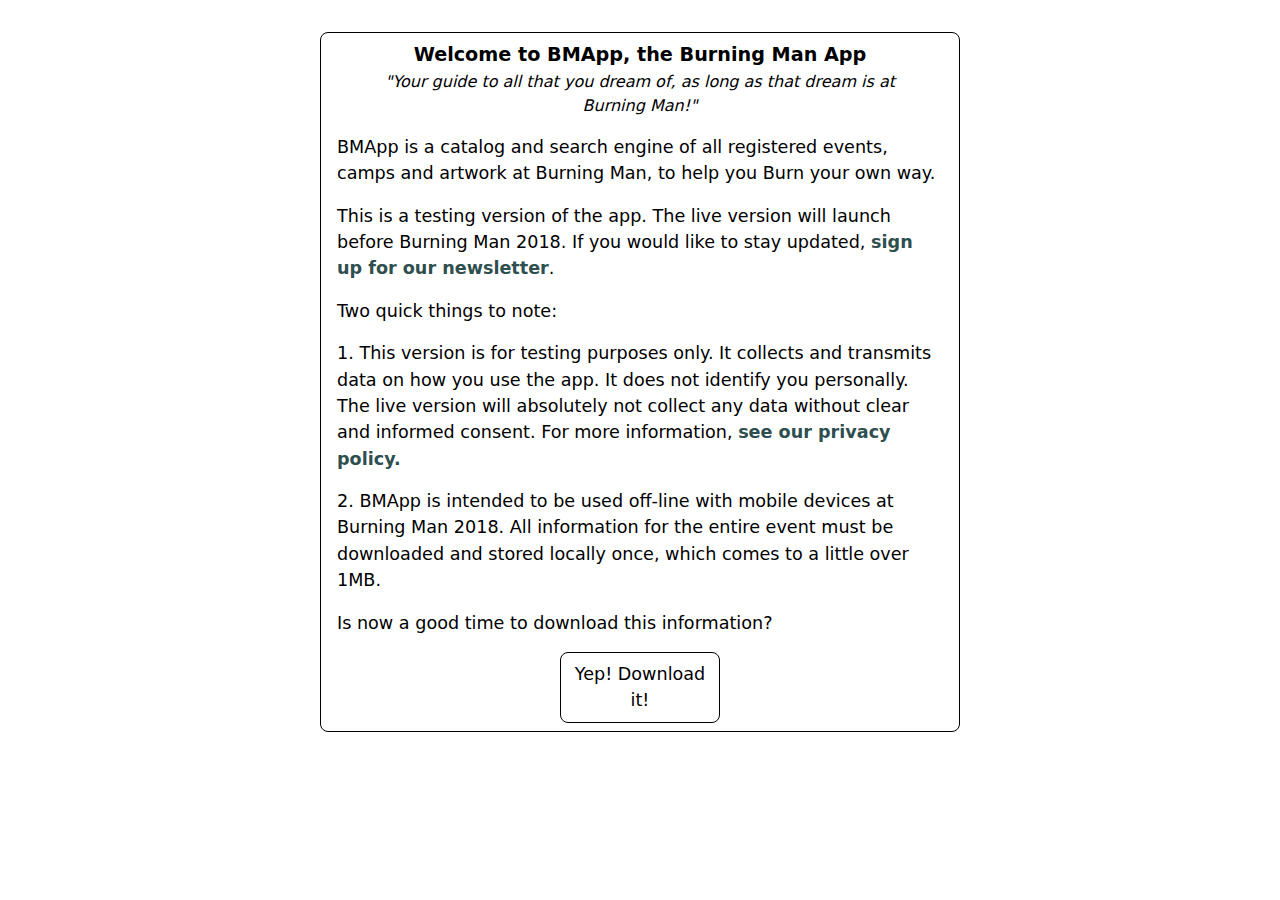
==== commit 2d29d900: "data handling update" ====
--- a/index.html
+++ b/index.html
@@ -23,4 +23,4 @@
           console.error('ServiceWorker registration failed: ', err);
         });
       });
-    }</script><script type="text/javascript" src="/static/js/main.092e6c7e.js"></script></body></html>+    }</script><script type="text/javascript" src="/static/js/main.3281c42d.js"></script></body></html>--- a/css/style.css
+++ b/css/style.css
@@ -1,949 +1 @@
-*,
-*::before,
-*::after {
-  -webkit-box-sizing: border-box;
-          box-sizing: border-box; }
-
-html {
-  font-family: sans-serif;
-  line-height: 1.15;
-  -webkit-text-size-adjust: 100%;
-  -ms-text-size-adjust: 100%;
-  -ms-overflow-style: scrollbar;
-  -webkit-tap-highlight-color: transparent; }
-
-@-ms-viewport {
-  width: device-width; }
-article, aside, dialog, figcaption, figure, footer, header, hgroup, main, nav, section {
-  display: block; }
-
-body {
-  margin: 0;
-  font-family: -apple-system, system-ui, BlinkMacSystemFont, "Segoe UI", Roboto, "Helvetica Neue", Arial, sans-serif;
-  font-size: 1.1rem;
-  font-weight: normal;
-  line-height: 1.5;
-  color: #000;
-  text-align: left;
-  background-color: #fff; }
-
-[tabindex="-1"]:focus {
-  outline: 0 !important; }
-
-hr {
-  -webkit-box-sizing: content-box;
-          box-sizing: content-box;
-  height: 0;
-  overflow: visible; }
-
-h1, h2, h3, h4, h5, h6 {
-  margin-top: 0;
-  margin-bottom: 1rem; }
-
-p {
-  margin-top: 0;
-  margin-bottom: 1rem; }
-
-abbr[title],
-abbr[data-original-title] {
-  text-decoration: underline;
-  -webkit-text-decoration: underline dotted;
-          text-decoration: underline dotted;
-  cursor: help;
-  border-bottom: 0; }
-
-address {
-  margin-bottom: 1rem;
-  font-style: normal;
-  line-height: inherit; }
-
-ol,
-ul,
-dl {
-  margin-top: 0;
-  margin-bottom: 1rem; }
-
-ol ol,
-ul ul,
-ol ul,
-ul ol {
-  margin-bottom: 0; }
-
-dt {
-  font-weight: bold; }
-
-dd {
-  margin-bottom: .5rem;
-  margin-left: 0; }
-
-blockquote {
-  margin: 0 0 1rem; }
-
-dfn {
-  font-style: italic; }
-
-b,
-strong {
-  font-weight: bolder; }
-
-small {
-  font-size: 80%; }
-
-sub,
-sup {
-  position: relative;
-  font-size: 75%;
-  line-height: 0;
-  vertical-align: baseline; }
-
-sub {
-  bottom: -.25em; }
-
-sup {
-  top: -.5em; }
-
-a {
-  color: #0275d8;
-  text-decoration: none;
-  background-color: transparent;
-  -webkit-text-decoration-skip: objects; }
-  a:hover {
-    color: #014c8c;
-    text-decoration: underline; }
-
-a:not([href]):not([tabindex]) {
-  color: inherit;
-  text-decoration: none; }
-  a:not([href]):not([tabindex]):focus, a:not([href]):not([tabindex]):hover {
-    color: inherit;
-    text-decoration: none; }
-  a:not([href]):not([tabindex]):focus {
-    outline: 0; }
-
-pre,
-code,
-kbd,
-samp {
-  font-family: monospace, monospace;
-  font-size: 1em; }
-
-pre {
-  margin-top: 0;
-  margin-bottom: 1rem;
-  overflow: auto;
-  -ms-overflow-style: scrollbar; }
-
-figure {
-  margin: 0 0 1rem; }
-
-img {
-  vertical-align: middle;
-  border-style: none; }
-
-svg:not(:root) {
-  overflow: hidden; }
-
-a,
-area,
-button,
-[role="button"],
-input:not([type="range"]),
-label,
-select,
-summary,
-textarea {
-  -ms-touch-action: manipulation;
-      touch-action: manipulation; }
-
-table {
-  border-collapse: collapse; }
-
-caption {
-  padding-top: 0.75rem;
-  padding-bottom: 0.75rem;
-  color: #EAEDED;
-  text-align: left;
-  caption-side: bottom; }
-
-th {
-  text-align: inherit; }
-
-label {
-  display: inline-block;
-  margin-bottom: .5rem; }
-
-button {
-  border-radius: 0; }
-
-button:focus {
-  outline: 1px dotted;
-  outline: 5px auto -webkit-focus-ring-color; }
-
-input,
-button,
-select,
-optgroup,
-textarea {
-  margin: 0;
-  font-family: inherit;
-  font-size: inherit;
-  line-height: inherit; }
-
-button,
-input {
-  overflow: visible; }
-
-button,
-select {
-  text-transform: none; }
-
-button,
-html [type="button"],
-[type="reset"],
-[type="submit"] {
-  -webkit-appearance: button; }
-
-button::-moz-focus-inner,
-[type="button"]::-moz-focus-inner,
-[type="reset"]::-moz-focus-inner,
-[type="submit"]::-moz-focus-inner {
-  padding: 0;
-  border-style: none; }
-
-input[type="radio"],
-input[type="checkbox"] {
-  -webkit-box-sizing: border-box;
-          box-sizing: border-box;
-  padding: 0; }
-
-input[type="date"],
-input[type="time"],
-input[type="datetime-local"],
-input[type="month"] {
-  -webkit-appearance: listbox; }
-
-textarea {
-  overflow: auto;
-  resize: vertical; }
-
-fieldset {
-  min-width: 0;
-  padding: 0;
-  margin: 0;
-  border: 0; }
-
-legend {
-  display: block;
-  width: 100%;
-  max-width: 100%;
-  padding: 0;
-  margin-bottom: .5rem;
-  font-size: 1.5rem;
-  line-height: inherit;
-  color: inherit;
-  white-space: normal; }
-
-progress {
-  vertical-align: baseline; }
-
-[type="number"]::-webkit-inner-spin-button,
-[type="number"]::-webkit-outer-spin-button {
-  height: auto; }
-
-[type="search"] {
-  outline-offset: -2px;
-  -webkit-appearance: none; }
-
-[type="search"]::-webkit-search-cancel-button,
-[type="search"]::-webkit-search-decoration {
-  -webkit-appearance: none; }
-
-::-webkit-file-upload-button {
-  font: inherit;
-  -webkit-appearance: button; }
-
-output {
-  display: inline-block; }
-
-summary {
-  display: list-item; }
-
-template {
-  display: none; }
-
-[hidden] {
-  display: none !important; }
-
-svg#brc {
-  max-height: 100vh; }
-  svg#brc a circle[data-type=camp] {
-    fill: orange; }
-  svg#brc a circle[data-type=art] {
-    fill: pink; }
-  svg#brc a circle[data-type=event] {
-    fill: salmon; }
-    svg#brc a circle[data-type=event].on {
-      display: inline; }
-  svg#brc a circle[data-id] {
-    cursor: pointer;
-    stroke: black;
-    stroke-width: 0.05;
-    r: 5; }
-  svg#brc a circle.selected {
-    fill: deeppink;
-    r: 7; }
-  svg#brc.searching circle[data-id] {
-    display: none; }
-    svg#brc.searching circle[data-id].on {
-      display: inline; }
-
-div#barContainer {
-  position: fixed;
-  top: 0;
-  left: 0;
-  width: 100%;
-  pointer-events: none; }
-  div#barContainer div#progressBar {
-    width: 12.7em;
-    height: 12.7em;
-    margin: auto;
-    margin-top: 15.9em; }
-
-@media all and (orientation: landscape) {
-  div.placard {
-    width: 20em;
-    right: 0;
-    top: 0;
-    height: 100%;
-    border-left: solid black 2px; } }
-@media all and (orientation: portrait) {
-  div.placard {
-    width: 100%;
-    height: 10em;
-    bottom: 0;
-    border-top: solid black 2px; } }
-tr:nth-child(even) {
-  background-color: #CCCCCC; }
-
-div.modal {
-  position: fixed;
-  top: 2px;
-  left: 2px;
-  padding: 0.5em; }
-
-.Spinner {
-  margin: 0 auto 0;
-  width: 70px;
-  text-align: center; }
-  .Spinner > div {
-    width: 18px;
-    height: 18px;
-    background-color: #AAA;
-    border-radius: 100%;
-    display: inline-block;
-    -webkit-animation: sk-bouncedelay 1.4s infinite ease-in-out both;
-    animation: sk-bouncedelay 1.4s infinite ease-in-out both; }
-  .Spinner .Spinner_bounce1 {
-    -webkit-animation-delay: -0.32s;
-    animation-delay: -0.32s; }
-  .Spinner .Spinner_bounce2 {
-    -webkit-animation-delay: -0.16s;
-    animation-delay: -0.16s; }
-
-@-webkit-keyframes sk-bouncedelay {
-  0%, 80%, 100% {
-    -webkit-transform: scale(0); }
-  40% {
-    -webkit-transform: scale(1); } }
-@keyframes sk-bouncedelay {
-  0%, 80%, 100% {
-    -webkit-transform: scale(0);
-    transform: scale(0); }
-  40% {
-    -webkit-transform: scale(1);
-    transform: scale(1); } }
-html, body, #app {
-  height: 100%;
-  overflow: hidden; }
-  html.night-mode, body.night-mode, #app.night-mode {
-    background-color: lightslategray; }
-
-h1, h2, h3 {
-  margin-bottom: 0; }
-
-button {
-  padding: 0;
-  background-color: transparent;
-  border: 0;
-  border-radius: 0.2em;
-  cursor: pointer;
-  -webkit-appearance: none;
-     -moz-appearance: none;
-          appearance: none; }
-  button:focus {
-    outline: none; }
-
-:focus {
-  outline: none; }
-
-ul {
-  list-style-type: none;
-  list-style-position: inside;
-  margin: 0;
-  padding: 0; }
-
-input {
-  border: solid 1px white; }
-  input[type=search], input[type=text] {
-    -webkit-box-shadow: inset 0px 0px 1px 1px rgba(0, 0, 0, 0.5);
-            box-shadow: inset 0px 0px 1px 1px rgba(0, 0, 0, 0.5); }
-    input[type=search]:focus, input[type=text]:focus {
-      border: solid 1px rgba(0, 0, 0, 0.5); }
-
-a {
-  color: darkslategray;
-  font-weight: bold; }
-  a:hover {
-    color: black; }
-  a:visited {
-    color: slategray; }
-
-h1 {
-  font-size: 1.5rem; }
-
-h2 {
-  font-size: 1.17rem; }
-
-.u-center-absolute {
-  position: absolute;
-  left: 50%;
-  -webkit-transform: translate(-50%);
-          transform: translate(-50%); }
-
-.u-inline-block {
-  display: inline-block; }
-
-.u-top-left {
-  left: 0;
-  top: 0; }
-
-.u-center-relative {
-  margin-left: auto;
-  margin-right: auto; }
-
-.u-notice-top {
-  top: 1rem;
-  margin-top: 1rem; }
-  @media (max-width: 640px), (max-height: 510px) {
-    .u-notice-top {
-      top: 0;
-      margin-top: 0; } }
-
-.u-invisible-scrollbar::-webkit-scrollbar {
-  display: none; }
-
-.u-text-align-center {
-  text-align: center; }
-
-.u-max-width-task-bar {
-  max-width: 30rem; }
-
-.u-results-summary-bottom {
-  top: 2.5rem; }
-
-.u-styled-scrollbar::-webkit-scrollbar {
-  background-color: slategray; }
-.u-styled-scrollbar::-webkit-scrollbar-thumb {
-  background-color: darkslategray; }
-
-.u-scrollable-container {
-  width: 100%;
-  position: fixed;
-  overflow-y: auto;
-  left: 0;
-  max-height: calc(100% - 3rem); }
-
-.u-panel-appearance {
-  background-color: rgba(255, 255, 255, 0.9);
-  -webkit-box-shadow: 0px 1px 3px 0px rgba(0, 0, 0, 0.5);
-          box-shadow: 0px 1px 3px 0px rgba(0, 0, 0, 0.5);
-  border: solid black 1px; }
-
-.App {
-  height: 100%; }
-
-.Map {
-  height: 100%;
-  width: 100%;
-  max-height: 100vh;
-  overflow: hidden; }
-
-.Notice {
-  max-width: 100%;
-  width: 40rem;
-  padding: .5rem 1rem;
-  background-color: rgba(255, 255, 255, 0.9);
-  border: solid black 1px;
-  border-radius: .5rem; }
-  .Notice .Notice_progress {
-    display: block;
-    margin-bottom: 1rem; }
-  .Notice .Notice_title {
-    font-size: 1.2rem;
-    font-weight: bold;
-    text-align: center;
-    margin: 0; }
-  .Notice .Notice_subtitle {
-    font-size: 1rem;
-    font-weight: normal;
-    font-style: italic;
-    text-align: center;
-    margin: 0;
-    margin-bottom: 1rem; }
-  .Notice .Notice_list {
-    margin: 0;
-    margin-bottom: 1rem;
-    padding: 0;
-    list-style-position: inside; }
-    .Notice .Notice_list li {
-      margin-bottom: 1rem; }
-  .Notice .Notice_button {
-    border: solid black 1px;
-    padding: 0.5rem;
-    border-radius: 0.5rem;
-    width: 10rem;
-    margin: auto;
-    display: block; }
-
-.SearchField {
-  -webkit-box-orient: horizontal;
-  -webkit-box-direction: normal;
-      -ms-flex-flow: row nowrap;
-          flex-flow: row nowrap;
-  border-radius: 1rem;
-  display: -webkit-box;
-  display: -ms-flexbox;
-  display: flex;
-  flex-flow: row nowrap;
-  -webkit-box-pack: start;
-      -ms-flex-pack: start;
-          justify-content: flex-start;
-  -webkit-box-align: center;
-      -ms-flex-align: center;
-          align-items: center;
-  width: 100%;
-  -webkit-box-shadow: inset 0px 0px 1px 1px rgba(0, 0, 0, 0.5);
-          box-shadow: inset 0px 0px 1px 1px rgba(0, 0, 0, 0.5);
-  border: solid black 1px; }
-  .SearchField .SearchField_icon {
-    width: 2rem;
-    height: 2rem; }
-  .SearchField .SearchField_input {
-    -webkit-box-shadow: none;
-            box-shadow: none;
-    width: 100%;
-    margin-right: 1rem;
-    height: 1.8rem; }
-    .SearchField .SearchField_input:focus {
-      border: none; }
-
-.FilterList {
-  display: grid;
-  grid-template-columns: 1fr 1fr;
-  grid-column-gap: 0.5rem;
-  grid-row-gap: 0.5rem;
-  width: calc(100%-1rem);
-  padding: 0.5rem;
-  direction: ltr; }
-  .FilterList .FilterList_header {
-    grid-column: 1 / -1; }
-  .FilterList .FilterItem {
-    border: solid #EAEDED 1px;
-    border-radius: 1.5rem;
-    text-align: center;
-    display: -webkit-box;
-    display: -ms-flexbox;
-    display: flex;
-    -webkit-box-pack: center;
-        -ms-flex-pack: center;
-            justify-content: center;
-    -webkit-box-align: center;
-        -ms-flex-align: center;
-            align-items: center;
-    font-size: 1rem;
-    height: 2rem;
-    padding: 0 0.4rem;
-    cursor: pointer; }
-    .FilterList .FilterItem > input {
-      -webkit-appearance: none;
-         -moz-appearance: none;
-              appearance: none; }
-    .FilterList .FilterItem .FilterItem_buttonPlaceholder {
-      display: none; }
-    .FilterList .FilterItem .FilterItem_button {
-      width: 1.5rem;
-      height: 1.5rem;
-      -ms-flex-preferred-size: 1.5rem;
-          flex-basis: 1.5rem; }
-      .FilterList .FilterItem .FilterItem_button.FilterItem_button--uncheckedBox {
-        display: block; }
-      .FilterList .FilterItem .FilterItem_button.FilterItem_button--checkedBox {
-        display: none; }
-      .FilterList .FilterItem .FilterItem_button.FilterItem_button--radioButtonOff {
-        display: block; }
-      .FilterList .FilterItem .FilterItem_button.FilterItem_button--radioButtonOn {
-        display: none; }
-    .FilterList .FilterItem .FilterItem_label {
-      -webkit-box-flex: 3;
-          -ms-flex-positive: 3;
-              flex-grow: 3; }
-    .FilterList .FilterItem.is-checked {
-      color: initial;
-      border: solid black 1px;
-      background-color: #EAEDED; }
-      .FilterList .FilterItem.is-checked .FilterItem_button {
-        background-color: #EAEDED; }
-        .FilterList .FilterItem.is-checked .FilterItem_button.FilterItem_button--uncheckedBox {
-          display: none; }
-        .FilterList .FilterItem.is-checked .FilterItem_button.FilterItem_button--checkedBox {
-          display: block; }
-          .FilterList .FilterItem.is-checked .FilterItem_button.FilterItem_button--checkedBox svg {
-            fill: darkslategray; }
-    .FilterList .FilterItem.FilterItem--past {
-      grid-column: 1 / -1;
-      border-radius: 0;
-      text-align: left;
-      border: solid black 1px; }
-      .FilterList .FilterItem.FilterItem--past .FilterItem_button {
-        margin-right: 1rem; }
-        .FilterList .FilterItem.FilterItem--past .FilterItem_button.FilterItem_button--radioButtonOff, .FilterList .FilterItem.FilterItem--past .FilterItem_button.FilterItem_button--radioButtonOn {
-          display: none; }
-      .FilterList .FilterItem.FilterItem--past .FilterItem_buttonPlaceholder {
-        display: block; }
-  .FilterList.is-one .FilterItem.is-checked {
-    font-weight: bold; }
-    .FilterList.is-one .FilterItem.is-checked .FilterItem_button.FilterItem_button--radioButtonOff {
-      display: none; }
-    .FilterList.is-one .FilterItem.is-checked .FilterItem_button.FilterItem_button--radioButtonOn {
-      display: block; }
-
-.Icon {
-  width: 100%;
-  height: 100%;
-  fill: darkslategray; }
-
-.CardDisplay {
-  position: absolute;
-  top: 0;
-  right: 0;
-  width: 100%;
-  max-width: 30rem;
-  max-height: 100%;
-  overflow-x: hidden;
-  overflow-y: auto;
-  direction: rtl; }
-  .ResultsDisplay--expanded ~ .CardDisplay.is-minimized {
-    top: 2.5rem;
-    left: 0;
-    right: unset; }
-
-.Card {
-  border: solid black 1px;
-  background-color: rgba(255, 255, 255, 0.9);
-  direction: ltr;
-  -webkit-box-shadow: 0px 1px 3px 0px rgba(0, 0, 0, 0.5);
-          box-shadow: 0px 1px 3px 0px rgba(0, 0, 0, 0.5);
-  margin-left: 4px; }
-  .Card hr {
-    margin: 0; }
-  .Card .Card_header {
-    overflow: hidden;
-    position: relative;
-    background-color: darkslategray;
-    cursor: pointer; }
-    .Card .Card_header a {
-      color: currentColor; }
-    .Card .Card_header .Card_headerTitle {
-      z-index: 2;
-      position: relative;
-      text-shadow: black 0px 0px 8px;
-      margin-left: 0.5rem;
-      color: white; }
-      .Card .Card_header .Card_headerTitle.Card_headerTitle--subtitle {
-        color: whitesmoke; }
-    .Card .Card_header .Card_headerImage {
-      position: absolute;
-      left: 0;
-      top: 0;
-      width: 100%;
-      height: auto;
-      z-index: 0;
-      opacity: 0.5; }
-  .Card .Card_section {
-    padding: 0.5rem; }
-  .Card .Card_footer {
-    width: 100%;
-    height: 3rem; }
-  .Card .Card_button {
-    width: 2rem;
-    height: 2rem;
-    display: block;
-    float: right;
-    z-index: 3;
-    position: relative;
-    background-size: contain;
-    cursor: pointer; }
-    .Card .Card_button.Card_button--close {
-      background-image: url('data:image/svg+xml;utf8,<svg fill="#FFFFFF" height="100" viewBox="0 0 24 24" width="100" xmlns="http://www.w3.org/2000/svg"><path d="M19 6.41L17.59 5 12 10.59 6.41 5 5 6.41 10.59 12 5 17.59 6.41 19 12 13.41 17.59 19 19 17.59 13.41 12z"/><path d="M0 0h24v24H0z" fill="none"/></svg>');
-      width: 3rem;
-      height: 3rem;
-      background-size: 2rem;
-      background-repeat: no-repeat;
-      background-position: top right; }
-    .Card .Card_button.Card_button--fold {
-      background-image: url('data:image/svg+xml;utf8,<svg fill="#FFFFFF" height="100" viewBox="0 0 24 24" width="100" xmlns="http://www.w3.org/2000/svg"><path d="M7.41 15.41L12 10.83l4.59 4.58L18 14l-6-6-6 6z"/><path d="M0 0h24v24H0z" fill="none"/></svg>'); }
-  .Card .Card_artImage {
-    width: 100%; }
-  .Card .EventList .EventList_item {
-    margin-bottom: 0.5rem; }
-    .Card .EventList .EventList_item.is-future {
-      color: darkslategray; }
-      .Card .EventList .EventList_item.is-future a.EventList_itemLink {
-        font-weight: 600; }
-    .Card .EventList .EventList_item.is-now {
-      color: darkslategray; }
-    .Card .EventList .EventList_item.is-past {
-      color: lightslategray;
-      background-color: rgba(250, 250, 250, 0.7); }
-    .Card .EventList .EventList_item span.time {
-      display: inline-block; }
-    .Card .EventList .EventList_item a.EventList_itemLink {
-      color: currentColor; }
-  .Card.Card--event .EventList .EventList_item {
-    margin: 0; }
-    .Card.Card--event .EventList .EventList_item:first-child {
-      font-weight: bold; }
-
-.ResultsDisplay {
-  position: absolute;
-  left: 0;
-  top: 2.5rem;
-  max-height: calc(100% - 3rem - 2.5rem);
-  overflow-x: hidden;
-  overflow-y: auto;
-  direction: rtl;
-  width: 100%;
-  max-width: 30rem; }
-  .ResultsDisplay.is-minimized {
-    display: none; }
-  .ResultsDisplay .ResultsList {
-    margin: 3rem 0 5rem 0; }
-    .ResultsDisplay .ResultsList .ResultsItem {
-      border: solid black 1px;
-      width: 80%;
-      margin: 0 auto 1rem auto;
-      min-height: 4rem;
-      padding: 0.5rem;
-      background-color: rgba(255, 255, 255, 0.9);
-      direction: ltr;
-      word-break: break-word;
-      display: none;
-      -webkit-box-shadow: 0px 1px 3px 0px rgba(0, 0, 0, 0.5);
-              box-shadow: 0px 1px 3px 0px rgba(0, 0, 0, 0.5); }
-      .ResultsDisplay .ResultsList .ResultsItem .ResultsItem_name {
-        margin-bottom: 0; }
-      .ResultsDisplay .ResultsList .ResultsItem .ResultsItem_type {
-        text-transform: capitalize;
-        margin: 0;
-        font-weight: normal;
-        font-size: 1rem; }
-    .ResultsDisplay .ResultsList a.ResultsItem {
-      text-decoration: none; }
-      .ResultsDisplay .ResultsList a.ResultsItem:hover {
-        background-color: #EAEDED; }
-        .ResultsDisplay .ResultsList a.ResultsItem:hover .ResultsItem_name {
-          text-decoration: underline; }
-    .ResultsDisplay .ResultsList.care .ResultsItem.care {
-      display: block; }
-    .ResultsDisplay .ResultsList.past .ResultsItem.past {
-      color: slategray; }
-    .ResultsDisplay .ResultsList.adlt .ResultsItem.adlt {
-      display: block; }
-    .ResultsDisplay .ResultsList.food .ResultsItem.food {
-      display: block; }
-    .ResultsDisplay .ResultsList.othr .ResultsItem.othr {
-      display: block; }
-    .ResultsDisplay .ResultsList.perf .ResultsItem.perf {
-      display: block; }
-    .ResultsDisplay .ResultsList.kid .ResultsItem.kid {
-      display: block; }
-    .ResultsDisplay .ResultsList.fire .ResultsItem.fire {
-      display: block; }
-    .ResultsDisplay .ResultsList.cere .ResultsItem.cere {
-      display: block; }
-    .ResultsDisplay .ResultsList.para .ResultsItem.para {
-      display: block; }
-    .ResultsDisplay .ResultsList.camp .ResultsItem.camp {
-      display: block; }
-    .ResultsDisplay .ResultsList.art .ResultsItem.art {
-      display: block; }
-    .ResultsDisplay .ResultsList.prty .ResultsItem.prty {
-      display: block; }
-    .ResultsDisplay .ResultsList.work .ResultsItem.work {
-      display: block; }
-    .ResultsDisplay .ResultsList:not(.past) .ResultsItem.past {
-      display: none; }
-  .TaskBar--map ~ .ResultsDisplay {
-    display: none; }
-
-.ResultsSummary {
-  direction: ltr;
-  position: fixed;
-  display: -webkit-box;
-  display: -ms-flexbox;
-  display: flex;
-  -webkit-box-orient: horizontal;
-  -webkit-box-direction: normal;
-      -ms-flex-direction: row;
-          flex-direction: row;
-  -webkit-box-pack: end;
-      -ms-flex-pack: end;
-          justify-content: flex-end;
-  -webkit-box-align: center;
-      -ms-flex-align: center;
-          align-items: center;
-  top: 0;
-  left: 0;
-  height: 2.5rem;
-  width: 100%;
-  max-width: 30rem;
-  background-color: rgba(255, 255, 255, 0.9);
-  border: solid black 1px;
-  -webkit-box-shadow: 0px 1px 3px 0px rgba(0, 0, 0, 0.5);
-          box-shadow: 0px 1px 3px 0px rgba(0, 0, 0, 0.5); }
-  .ResultsSummary .ResultsSummary_summary {
-    margin: 0;
-    margin-left: 1rem;
-    line-height: 1.2rem; }
-  .ResultsSummary .ResultsSummary_button {
-    width: 2.4rem;
-    height: 2.4rem; }
-    .ResultsSummary .ResultsSummary_button.ResultsSummary_button--filters {
-      display: block; }
-    .ResultsSummary .ResultsSummary_button.ResultsSummary_button--minimized {
-      display: none; }
-  .ResultsSummary.ResultsSummary--filters {
-    height: initial; }
-    .ResultsSummary.ResultsSummary--filters .ResultsSummary_button.ResultsSummary_button--filters {
-      display: none; }
-    .ResultsSummary.ResultsSummary--filters .ResultsSummary_button.ResultsSummary_button--minimized {
-      display: block; }
-  .ResultsDisplay.ResultsDisplay--minimized .ResultsSummary {
-    bottom: 3rem;
-    top: unset; }
-
-.TaskBar {
-  position: absolute;
-  left: 0;
-  bottom: 0;
-  height: 3rem;
-  max-width: 30rem;
-  width: 100%;
-  display: -webkit-box;
-  display: -ms-flexbox;
-  display: flex;
-  -webkit-box-orient: horizontal;
-  -webkit-box-direction: normal;
-      -ms-flex-flow: row nowrap;
-          flex-flow: row nowrap;
-  -webkit-box-pack: justify;
-      -ms-flex-pack: justify;
-          justify-content: space-between;
-  -webkit-box-align: center;
-      -ms-flex-align: center;
-          align-items: center;
-  background-color: rgba(255, 255, 255, 0.9);
-  border: solid black 1px;
-  -webkit-box-shadow: 0px 1px 3px 0px rgba(0, 0, 0, 0.5);
-          box-shadow: 0px 1px 3px 0px rgba(0, 0, 0, 0.5); }
-  .TaskBar .TaskBar_button {
-    width: calc(3rem - 0.1rem);
-    height: calc(3rem - 0.1rem); }
-    .TaskBar .TaskBar_button .Icon {
-      width: calc(3rem - 0.1rem);
-      height: calc(3rem - 0.1rem); }
-  .TaskBar .TaskBar_button--map {
-    display: none; }
-  .TaskBar .TaskBar_searchField {
-    height: 2rem;
-    width: 100%;
-    margin-right: 1rem; }
-  .TaskBar .TaskBar_eventSlider {
-    height: 2rem;
-    margin-top: 0.5rem;
-    width: 100%;
-    margin-right: 1rem; }
-    .TaskBar .TaskBar_eventSlider .EventSlider {
-      padding: 0;
-      width: 100%;
-      height: 3rem; }
-      .TaskBar .TaskBar_eventSlider .EventSlider .EventSlider_dateDisplay {
-        position: absolute;
-        top: 0;
-        width: 20rem; }
-      .TaskBar .TaskBar_eventSlider .EventSlider > input {
-        width: 100%; }
-  .TaskBar.TaskBar--map {
-    width: unset; }
-  .TaskBar.TaskBar--search .TaskBar_button, .TaskBar.TaskBar--events .TaskBar_button, .TaskBar.TaskBar--explore .TaskBar_button, .TaskBar.TaskBar--settings .TaskBar_button, .TaskBar.TaskBar--info .TaskBar_button {
-    display: none; }
-  .TaskBar.TaskBar--search .TaskBar_button.TaskBar_button--map, .TaskBar.TaskBar--events .TaskBar_button.TaskBar_button--map, .TaskBar.TaskBar--explore .TaskBar_button.TaskBar_button--map, .TaskBar.TaskBar--settings .TaskBar_button.TaskBar_button--map, .TaskBar.TaskBar--info .TaskBar_button.TaskBar_button--map {
-    display: block; }
-
-@media screen and (max-width: 480px) {
-  .Card {
-    margin-left: 0; }
-
-  .FilterList {
-    grid-template-columns: 1fr; } }
-@media screen and (min-width: 480px) {
-  .ResultsItem {
-    margin: 0 0 1rem auto; } }
-@media screen and (min-width: 840px) {
-  .ResultsDisplay.ResultsDisplay--expanded ~ .CardDisplay.is-minimized {
-    top: 0;
-    right: 0;
-    left: unset; } }
-@media screen and (max-width: 1280px) {
-  .CardDisplay.is-minimized {
-    width: unset; }
-
-  .Card.is-minimized {
-    height: unset;
-    border: none;
-    width: -webkit-fit-content;
-    width: -moz-fit-content;
-    width: fit-content; }
-    .Card.is-minimized hr {
-      display: none; }
-    .Card.is-minimized .Card_header .Card_headerTitle {
-      font-size: 1.1rem;
-      margin: 0;
-      margin-left: 0.5rem;
-      display: inline-block;
-      margin-right: 1rem; }
-    .Card.is-minimized .Card_header .Card_headerTitle--subtitle {
-      display: none; }
-    .Card.is-minimized .Card_section {
-      display: none; }
-    .Card.is-minimized .Card_button--fold {
-      background-image: url('data:image/svg+xml;utf8,<svg fill="#FFFFFF" height="100" viewBox="0 0 24 24" width="100" xmlns="http://www.w3.org/2000/svg"><path d="M7.41 7.84L12 12.42l4.59-4.58L18 9.25l-6 6-6-6z"/><path d="M0-.75h24v24H0z" fill="none"/></svg>'); }
-    .Card.is-minimized .Card_button {
-      width: 2rem;
-      height: 2rem; }
-    .Card.is-minimized .Card_footer {
-      display: none; }
-    .ResultsDisplay--minimized ~ .CardDisplay .Card.is-minimized {
-      margin-top: 0; }
-    .ResultsDisplay--hide ~ .CardDisplay .Card.is-minimized {
-      margin-top: 0; } }
+*,:after,:before{-webkit-box-sizing:border-box;box-sizing:border-box}html{font-family:sans-serif;line-height:1.15;-webkit-text-size-adjust:100%;-ms-text-size-adjust:100%;-ms-overflow-style:scrollbar;-webkit-tap-highlight-color:transparent}@-ms-viewport{width:device-width}article,aside,dialog,figcaption,figure,footer,header,hgroup,main,nav,section{display:block}body{margin:0;font-family:-apple-system,system-ui,BlinkMacSystemFont,Segoe UI,Roboto,Helvetica Neue,Arial,sans-serif;font-size:1.1rem;font-weight:400;line-height:1.5;color:#000;text-align:left;background-color:#fff}[tabindex="-1"]:focus{outline:0!important}hr{-webkit-box-sizing:content-box;box-sizing:content-box;height:0;overflow:visible}h1,h2,h3,h4,h5,h6,p{margin-top:0;margin-bottom:1rem}abbr[data-original-title],abbr[title]{text-decoration:underline;-webkit-text-decoration:underline dotted;text-decoration:underline dotted;cursor:help;border-bottom:0}address{font-style:normal;line-height:inherit}address,dl,ol,ul{margin-bottom:1rem}dl,ol,ul{margin-top:0}ol ol,ol ul,ul ol,ul ul{margin-bottom:0}dt{font-weight:700}dd{margin-bottom:.5rem;margin-left:0}blockquote{margin:0 0 1rem}dfn{font-style:italic}b,strong{font-weight:bolder}small{font-size:80%}sub,sup{position:relative;font-size:75%;line-height:0;vertical-align:baseline}sub{bottom:-.25em}sup{top:-.5em}a{color:#0275d8;text-decoration:none;background-color:transparent;-webkit-text-decoration-skip:objects}a:hover{color:#014c8c;text-decoration:underline}a:not([href]):not([tabindex]),a:not([href]):not([tabindex]):focus,a:not([href]):not([tabindex]):hover{color:inherit;text-decoration:none}a:not([href]):not([tabindex]):focus{outline:0}code,kbd,pre,samp{font-family:monospace,monospace;font-size:1em}pre{margin-top:0;margin-bottom:1rem;overflow:auto;-ms-overflow-style:scrollbar}figure{margin:0 0 1rem}img{vertical-align:middle;border-style:none}svg:not(:root){overflow:hidden}[role=button],a,area,button,input:not([type=range]),label,select,summary,textarea{-ms-touch-action:manipulation;touch-action:manipulation}table{border-collapse:collapse}caption{padding-top:.75rem;padding-bottom:.75rem;color:#eaeded;text-align:left;caption-side:bottom}th{text-align:inherit}label{display:inline-block;margin-bottom:.5rem}button{border-radius:0}button:focus{outline:1px dotted;outline:5px auto -webkit-focus-ring-color}button,input,optgroup,select,textarea{margin:0;font-family:inherit;font-size:inherit;line-height:inherit}button,input{overflow:visible}button,select{text-transform:none}[type=reset],[type=submit],button,html [type=button]{-webkit-appearance:button}[type=button]::-moz-focus-inner,[type=reset]::-moz-focus-inner,[type=submit]::-moz-focus-inner,button::-moz-focus-inner{padding:0;border-style:none}input[type=checkbox],input[type=radio]{-webkit-box-sizing:border-box;box-sizing:border-box;padding:0}input[type=date],input[type=datetime-local],input[type=month],input[type=time]{-webkit-appearance:listbox}textarea{overflow:auto;resize:vertical}fieldset{min-width:0;padding:0;margin:0;border:0}legend{display:block;width:100%;max-width:100%;padding:0;margin-bottom:.5rem;font-size:1.5rem;line-height:inherit;color:inherit;white-space:normal}progress{vertical-align:baseline}[type=number]::-webkit-inner-spin-button,[type=number]::-webkit-outer-spin-button{height:auto}[type=search]{outline-offset:-2px;-webkit-appearance:none}[type=search]::-webkit-search-cancel-button,[type=search]::-webkit-search-decoration{-webkit-appearance:none}::-webkit-file-upload-button{font:inherit;-webkit-appearance:button}output{display:inline-block}summary{display:list-item}template{display:none}[hidden]{display:none!important}svg#brc{max-height:100vh}svg#brc a circle[data-type=camp]{fill:orange}svg#brc a circle[data-type=art]{fill:pink}svg#brc a circle[data-type=event]{fill:salmon}svg#brc a circle[data-type=event].on{display:inline}svg#brc a circle[data-id]{cursor:pointer;stroke:#000;stroke-width:.05;r:5}svg#brc a circle.selected{fill:#ff1493;r:7}svg#brc.searching circle[data-id]{display:none}svg#brc.searching circle[data-id].on{display:inline}div#barContainer{position:fixed;top:0;left:0;width:100%;pointer-events:none}div#barContainer div#progressBar{width:12.7em;height:12.7em;margin:auto;margin-top:15.9em}@media (orientation:landscape){div.placard{width:20em;right:0;top:0;height:100%;border-left:2px solid #000}}@media (orientation:portrait){div.placard{width:100%;height:10em;bottom:0;border-top:2px solid #000}}tr:nth-child(2n){background-color:#ccc}div.modal{position:fixed;top:2px;left:2px;padding:.5em}.Spinner{margin:0 auto;width:70px;text-align:center}.Spinner>div{width:18px;height:18px;background-color:#aaa;border-radius:100%;display:inline-block;-webkit-animation:a 1.4s infinite ease-in-out both;animation:a 1.4s infinite ease-in-out both}.Spinner .Spinner_bounce1{-webkit-animation-delay:-.32s;animation-delay:-.32s}.Spinner .Spinner_bounce2{-webkit-animation-delay:-.16s;animation-delay:-.16s}@-webkit-keyframes a{0%,80%,to{-webkit-transform:scale(0)}40%{-webkit-transform:scale(1)}}@keyframes a{0%,80%,to{-webkit-transform:scale(0);transform:scale(0)}40%{-webkit-transform:scale(1);transform:scale(1)}}#app,body,html{height:100%;overflow:hidden}#app.night-mode,body.night-mode,html.night-mode{background-color:#789}h1,h2,h3{margin-bottom:0}button{padding:0;background-color:transparent;border:0;border-radius:.2em;cursor:pointer;-webkit-appearance:none;-moz-appearance:none;appearance:none}:focus,button:focus{outline:none}ul{list-style-type:none;list-style-position:inside;margin:0;padding:0}input{border:1px solid #fff}input[type=search],input[type=text]{-webkit-box-shadow:inset 0 0 1px 1px rgba(0,0,0,.5);box-shadow:inset 0 0 1px 1px rgba(0,0,0,.5)}input[type=search]:focus,input[type=text]:focus{border:1px solid rgba(0,0,0,.5)}a{color:#2f4f4f;font-weight:700}a:hover{color:#000}a:visited{color:#708090}h1{font-size:1.5rem}h2{font-size:1.17rem}.u-center-absolute{position:absolute;left:50%;-webkit-transform:translate(-50%);transform:translate(-50%)}.u-inline-block{display:inline-block}.u-top-left{left:0;top:0}.u-center-relative{margin-left:auto;margin-right:auto}.u-notice-top{top:1rem;margin-top:1rem}@media (max-height:510px),(max-width:640px){.u-notice-top{top:0;margin-top:0}}.u-invisible-scrollbar::-webkit-scrollbar{display:none}.u-text-align-center{text-align:center}.u-max-width-task-bar{max-width:30rem}.u-results-summary-bottom{top:2.5rem}.u-styled-scrollbar::-webkit-scrollbar{background-color:#708090}.u-styled-scrollbar::-webkit-scrollbar-thumb{background-color:#2f4f4f}.u-scrollable-container{width:100%;position:fixed;overflow-y:auto;left:0;max-height:calc(100% - 3rem)}.u-panel-appearance{background-color:hsla(0,0%,100%,.9);-webkit-box-shadow:0 1px 3px 0 rgba(0,0,0,.5);box-shadow:0 1px 3px 0 rgba(0,0,0,.5);border:1px solid #000}.App,.Map{height:100%}.Map{width:100%;max-height:100vh;overflow:hidden}.Notice{max-width:100%;width:40rem;padding:.5rem 1rem;background-color:hsla(0,0%,100%,.9);border:1px solid #000;border-radius:.5rem}.Notice .Notice_progress{display:block;margin-bottom:1rem}.Notice .Notice_title{font-size:1.2rem;font-weight:700;text-align:center;margin:0}.Notice .Notice_subtitle{font-size:1rem;font-weight:400;font-style:italic;text-align:center;margin:0;margin-bottom:1rem}.Notice .Notice_list{margin:0;margin-bottom:1rem;padding:0;list-style-position:inside}.Notice .Notice_list li{margin-bottom:1rem}.Notice .Notice_button{border:1px solid #000;padding:.5rem;border-radius:.5rem;width:10rem;margin:auto;display:block}.SearchField{-webkit-box-orient:horizontal;-webkit-box-direction:normal;-ms-flex-flow:row nowrap;border-radius:1rem;display:-webkit-box;display:-ms-flexbox;display:flex;flex-flow:row nowrap;-webkit-box-pack:start;-ms-flex-pack:start;justify-content:flex-start;-webkit-box-align:center;-ms-flex-align:center;align-items:center;width:100%;-webkit-box-shadow:inset 0 0 1px 1px rgba(0,0,0,.5);box-shadow:inset 0 0 1px 1px rgba(0,0,0,.5);border:1px solid #000}.SearchField .SearchField_icon{width:2rem;height:2rem}.SearchField .SearchField_input{-webkit-box-shadow:none;box-shadow:none;width:100%;margin-right:1rem;height:1.8rem}.SearchField .SearchField_input:focus{border:none}.FilterList{display:grid;grid-template-columns:1fr 1fr;grid-column-gap:.5rem;grid-row-gap:.5rem;width:calc(100%-1rem);padding:.5rem;direction:ltr}.FilterList .FilterList_header{grid-column:1/-1}.FilterList .FilterItem{border:1px solid #eaeded;border-radius:1.5rem;text-align:center;display:-webkit-box;display:-ms-flexbox;display:flex;-webkit-box-pack:center;-ms-flex-pack:center;justify-content:center;-webkit-box-align:center;-ms-flex-align:center;align-items:center;font-size:1rem;height:2rem;padding:0 .4rem;cursor:pointer}.FilterList .FilterItem>input{-webkit-appearance:none;-moz-appearance:none;appearance:none}.FilterList .FilterItem .FilterItem_buttonPlaceholder{display:none}.FilterList .FilterItem .FilterItem_button{width:1.5rem;height:1.5rem;-ms-flex-preferred-size:1.5rem;flex-basis:1.5rem}.FilterList .FilterItem .FilterItem_button.FilterItem_button--uncheckedBox{display:block}.FilterList .FilterItem .FilterItem_button.FilterItem_button--checkedBox{display:none}.FilterList .FilterItem .FilterItem_button.FilterItem_button--radioButtonOff{display:block}.FilterList .FilterItem .FilterItem_button.FilterItem_button--radioButtonOn{display:none}.FilterList .FilterItem .FilterItem_label{-webkit-box-flex:3;-ms-flex-positive:3;flex-grow:3}.FilterList .FilterItem.is-checked{color:initial;border:1px solid #000;background-color:#eaeded}.FilterList .FilterItem.is-checked .FilterItem_button{background-color:#eaeded}.FilterList .FilterItem.is-checked .FilterItem_button.FilterItem_button--uncheckedBox{display:none}.FilterList .FilterItem.is-checked .FilterItem_button.FilterItem_button--checkedBox{display:block}.FilterList .FilterItem.is-checked .FilterItem_button.FilterItem_button--checkedBox svg{fill:#2f4f4f}.FilterList .FilterItem.FilterItem--past{grid-column:1/-1;border-radius:0;text-align:left;border:1px solid #000}.FilterList .FilterItem.FilterItem--past .FilterItem_button{margin-right:1rem}.FilterList .FilterItem.FilterItem--past .FilterItem_button.FilterItem_button--radioButtonOff,.FilterList .FilterItem.FilterItem--past .FilterItem_button.FilterItem_button--radioButtonOn{display:none}.FilterList .FilterItem.FilterItem--past .FilterItem_buttonPlaceholder{display:block}.FilterList.is-one .FilterItem.is-checked{font-weight:700}.FilterList.is-one .FilterItem.is-checked .FilterItem_button.FilterItem_button--radioButtonOff{display:none}.FilterList.is-one .FilterItem.is-checked .FilterItem_button.FilterItem_button--radioButtonOn{display:block}.Icon{width:100%;height:100%;fill:#2f4f4f}.CardDisplay{position:absolute;top:0;right:0;width:100%;max-width:30rem;max-height:100%;overflow-x:hidden;overflow-y:auto;direction:rtl}.ResultsDisplay--expanded~.CardDisplay.is-minimized{top:2.5rem;left:0;right:unset}.Card{border:1px solid #000;background-color:hsla(0,0%,100%,.9);direction:ltr;-webkit-box-shadow:0 1px 3px 0 rgba(0,0,0,.5);box-shadow:0 1px 3px 0 rgba(0,0,0,.5);margin-left:4px}.Card hr{margin:0}.Card .Card_header{overflow:hidden;position:relative;background-color:#2f4f4f;cursor:pointer}.Card .Card_header a{color:currentColor}.Card .Card_header .Card_headerTitle{z-index:1;position:relative;text-shadow:#000 0 0 8px;margin-left:.5rem;color:#fff}.Card .Card_header .Card_headerTitle.Card_headerTitle--subtitle{color:#f5f5f5}.Card .Card_header .Card_headerImage{position:absolute;left:0;top:0;width:100%;height:auto;z-index:0;opacity:.5}.Card .Card_section{padding:.5rem}.Card .Card_footer{width:100%;height:3rem}.Card .Card_button{width:2rem;height:2rem;display:block;float:right;z-index:2;position:relative;background-size:contain;cursor:pointer}.Card .Card_button.Card_button--close{background-image:url('data:image/svg+xml;utf8,<svg fill="#FFFFFF" height="100" viewBox="0 0 24 24" width="100" xmlns="http://www.w3.org/2000/svg"><path d="M19 6.41L17.59 5 12 10.59 6.41 5 5 6.41 10.59 12 5 17.59 6.41 19 12 13.41 17.59 19 19 17.59 13.41 12z"/><path d="M0 0h24v24H0z" fill="none"/></svg>');width:3rem;height:3rem;background-size:2rem;background-repeat:no-repeat;background-position:100% 0}.Card .Card_button.Card_button--fold{background-image:url('data:image/svg+xml;utf8,<svg fill="#FFFFFF" height="100" viewBox="0 0 24 24" width="100" xmlns="http://www.w3.org/2000/svg"><path d="M7.41 15.41L12 10.83l4.59 4.58L18 14l-6-6-6 6z"/><path d="M0 0h24v24H0z" fill="none"/></svg>')}.Card .Card_artImage{width:100%}.Card .EventList .EventList_item{margin-bottom:.5rem}.Card .EventList .EventList_item.is-future{color:#2f4f4f}.Card .EventList .EventList_item.is-future a.EventList_itemLink{font-weight:600}.Card .EventList .EventList_item.is-now{color:#2f4f4f}.Card .EventList .EventList_item.is-past{color:#789;background-color:hsla(0,0%,98%,.7)}.Card .EventList .EventList_item span.time{display:inline-block}.Card .EventList .EventList_item a.EventList_itemLink{color:currentColor}.Card.Card--event .EventList .EventList_item{margin:0}.Card.Card--event .EventList .EventList_item:first-child{font-weight:700}.ResultsDisplay{position:absolute;left:0;top:2.5rem;max-height:calc(100% - 3rem - 2.5rem);overflow-x:hidden;overflow-y:auto;direction:rtl;width:100%;max-width:30rem}.ResultsDisplay.is-minimized{display:none}.ResultsDisplay .ResultsList{margin:3rem 0 5rem}.ResultsDisplay .ResultsList .ResultsItem{border:1px solid #000;width:80%;margin:0 auto 1rem;min-height:4rem;padding:.5rem;background-color:hsla(0,0%,100%,.9);direction:ltr;word-break:break-word;display:none;-webkit-box-shadow:0 1px 3px 0 rgba(0,0,0,.5);box-shadow:0 1px 3px 0 rgba(0,0,0,.5)}.ResultsDisplay .ResultsList .ResultsItem .ResultsItem_name{margin-bottom:0}.ResultsDisplay .ResultsList .ResultsItem .ResultsItem_type{text-transform:capitalize;margin:0;font-weight:400;font-size:1rem}.ResultsDisplay .ResultsList a.ResultsItem{text-decoration:none}.ResultsDisplay .ResultsList a.ResultsItem:hover{background-color:#eaeded}.ResultsDisplay .ResultsList a.ResultsItem:hover .ResultsItem_name{text-decoration:underline}.ResultsDisplay .ResultsList.care .ResultsItem.care{display:block}.ResultsDisplay .ResultsList.past .ResultsItem.past{color:#708090}.ResultsDisplay .ResultsList.adlt .ResultsItem.adlt,.ResultsDisplay .ResultsList.art .ResultsItem.art,.ResultsDisplay .ResultsList.camp .ResultsItem.camp,.ResultsDisplay .ResultsList.cere .ResultsItem.cere,.ResultsDisplay .ResultsList.fire .ResultsItem.fire,.ResultsDisplay .ResultsList.food .ResultsItem.food,.ResultsDisplay .ResultsList.kid .ResultsItem.kid,.ResultsDisplay .ResultsList.othr .ResultsItem.othr,.ResultsDisplay .ResultsList.para .ResultsItem.para,.ResultsDisplay .ResultsList.perf .ResultsItem.perf,.ResultsDisplay .ResultsList.prty .ResultsItem.prty,.ResultsDisplay .ResultsList.work .ResultsItem.work{display:block}.ResultsDisplay .ResultsList:not(.past) .ResultsItem.past,.TaskBar--map~.ResultsDisplay{display:none}.ResultsSummary{direction:ltr;position:fixed;display:-webkit-box;display:-ms-flexbox;display:flex;-webkit-box-orient:horizontal;-webkit-box-direction:normal;-ms-flex-direction:row;flex-direction:row;-webkit-box-pack:end;-ms-flex-pack:end;justify-content:flex-end;-webkit-box-align:center;-ms-flex-align:center;align-items:center;top:0;left:0;height:2.5rem;width:100%;max-width:30rem;background-color:hsla(0,0%,100%,.9);border:1px solid #000;-webkit-box-shadow:0 1px 3px 0 rgba(0,0,0,.5);box-shadow:0 1px 3px 0 rgba(0,0,0,.5)}.ResultsSummary .ResultsSummary_summary{margin:0;margin-left:1rem;line-height:1.2rem}.ResultsSummary .ResultsSummary_button{width:2.4rem;height:2.4rem}.ResultsSummary .ResultsSummary_button.ResultsSummary_button--filters{display:block}.ResultsSummary .ResultsSummary_button.ResultsSummary_button--minimized{display:none}.ResultsSummary.ResultsSummary--filters{height:auto}.ResultsSummary.ResultsSummary--filters .ResultsSummary_button.ResultsSummary_button--filters{display:none}.ResultsSummary.ResultsSummary--filters .ResultsSummary_button.ResultsSummary_button--minimized{display:block}.ResultsDisplay.ResultsDisplay--minimized .ResultsSummary{bottom:3rem;top:unset}.TaskBar{position:absolute;left:0;bottom:0;height:3rem;max-width:30rem;width:100%;display:-webkit-box;display:-ms-flexbox;display:flex;-webkit-box-orient:horizontal;-webkit-box-direction:normal;-ms-flex-flow:row nowrap;flex-flow:row nowrap;-webkit-box-pack:justify;-ms-flex-pack:justify;justify-content:space-between;-webkit-box-align:center;-ms-flex-align:center;align-items:center;background-color:hsla(0,0%,100%,.9);border:1px solid #000;-webkit-box-shadow:0 1px 3px 0 rgba(0,0,0,.5);box-shadow:0 1px 3px 0 rgba(0,0,0,.5)}.TaskBar .TaskBar_button,.TaskBar .TaskBar_button .Icon{width:2.9rem;height:2.9rem}.TaskBar .TaskBar_button--map{display:none}.TaskBar .TaskBar_eventSlider,.TaskBar .TaskBar_searchField{height:2rem;width:100%;margin-right:1rem}.TaskBar .TaskBar_eventSlider{margin-top:.5rem}.TaskBar .TaskBar_eventSlider .EventSlider{padding:0;width:100%;height:3rem}.TaskBar .TaskBar_eventSlider .EventSlider .EventSlider_dateDisplay{position:absolute;top:0;width:20rem}.TaskBar .TaskBar_eventSlider .EventSlider>input{width:100%}.TaskBar.TaskBar--map{width:unset}.TaskBar.TaskBar--events .TaskBar_button,.TaskBar.TaskBar--explore .TaskBar_button,.TaskBar.TaskBar--info .TaskBar_button,.TaskBar.TaskBar--search .TaskBar_button,.TaskBar.TaskBar--settings .TaskBar_button{display:none}.TaskBar.TaskBar--events .TaskBar_button.TaskBar_button--map,.TaskBar.TaskBar--explore .TaskBar_button.TaskBar_button--map,.TaskBar.TaskBar--info .TaskBar_button.TaskBar_button--map,.TaskBar.TaskBar--search .TaskBar_button.TaskBar_button--map,.TaskBar.TaskBar--settings .TaskBar_button.TaskBar_button--map{display:block}@media screen and (max-width:480px){.Card{margin-left:0}.FilterList{grid-template-columns:1fr}}@media screen and (min-width:480px){.ResultsItem{margin:0 0 1rem auto}}@media screen and (min-width:840px){.ResultsDisplay.ResultsDisplay--expanded~.CardDisplay.is-minimized{top:0;right:0;left:unset}}@media screen and (max-width:1280px){.CardDisplay.is-minimized{width:unset}.Card.is-minimized{height:unset;border:none;width:-webkit-fit-content;width:-moz-fit-content;width:fit-content}.Card.is-minimized hr{display:none}.Card.is-minimized .Card_header .Card_headerTitle{font-size:1.1rem;margin:0;margin-left:.5rem;display:inline-block;margin-right:1rem}.Card.is-minimized .Card_header .Card_headerTitle--subtitle,.Card.is-minimized .Card_section{display:none}.Card.is-minimized .Card_button--fold{background-image:url('data:image/svg+xml;utf8,<svg fill="#FFFFFF" height="100" viewBox="0 0 24 24" width="100" xmlns="http://www.w3.org/2000/svg"><path d="M7.41 7.84L12 12.42l4.59-4.58L18 9.25l-6 6-6-6z"/><path d="M0-.75h24v24H0z" fill="none"/></svg>')}.Card.is-minimized .Card_button{width:2rem;height:2rem}.Card.is-minimized .Card_footer{display:none}.ResultsDisplay--hide~.CardDisplay .Card.is-minimized,.ResultsDisplay--minimized~.CardDisplay .Card.is-minimized{margin-top:0}}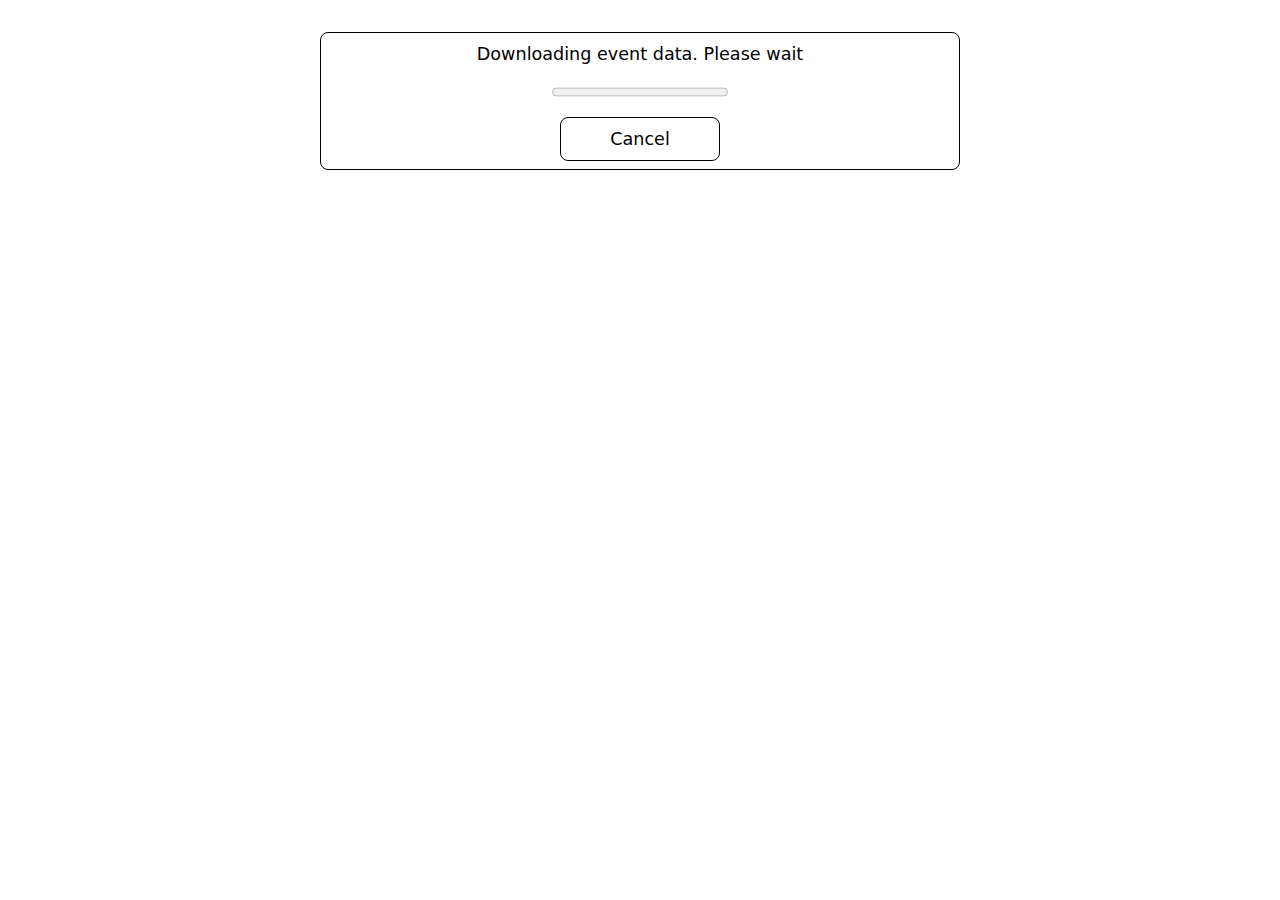
==== commit 89d3a014: "icon deploy" ====
--- a/index.html
+++ b/index.html
@@ -1,4 +1,4 @@
-<!DOCTYPE html><html lang="en" itemscope itemtype="http://schema.org/SoftwareApplication"><head><script async src="/js/gtag.js"></script><script>function gtag(){dataLayer.push(arguments)}window.dataLayer=window.dataLayer||[],gtag("js",new Date),gtag("config","UA-109581660-1")</script><meta charset="utf-8"><meta name="viewport" content="initial-scale=1,maximum-scale=1,minimum-scale=1,user-scalable=no"><meta name="theme-color" content="#000000"><meta name="msapplication-tap-highlight" content="no"/><link rel="manifest" href="/manifest.json"><link rel="shortcut icon" href="/favicon.ico"><link rel="canonical" href=""><title>BMApp: The Burning Mapp App</title><meta name="description" content="The Burning Mapp App is your guide to all that you dream of, as long as that dream is at Burning Man"/><meta itemprop="name" content="BMApp: The Burning Mapp App"><meta itemprop="description" content="The Burning Mapp App is your guide to all that you dream of, as long as that dream is at Burning Man"><meta itemprop="image" content="/img/512x512.png"><meta name="twitter:card" content="summary_large_image"><meta name="twitter:site" content="@rendall"><meta name="twitter:title" content="BMApp: The Burning Mapp App"><meta name="twitter:description" content="The Burning Mapp App is your guide to all that you dream of, as long as that dream is at Burning Man"><meta name="twitter:creator" content="@rendall"><meta name="twitter:image:src" content="/img/512x512.png"><meta property="og:title" content="BMApp: The Burning Mapp App"/><meta property="og:type" content="website"/><meta property="og:url" content=""/><meta property="og:image" content="/img/512x512.png"/><meta property="og:description" content="The Burning Mapp App is your guide to all that you dream of, as long as that dream is at Burning Man"/><style>*,::after,::before{-webkit-box-sizing:border-box;box-sizing:border-box}html{-webkit-tap-highlight-color:transparent}body{margin:0;font-family:-apple-system,system-ui,BlinkMacSystemFont,"Segoe UI",Roboto,"Helvetica Neue",Arial,sans-serif;font-size:1.1rem;font-weight:400;line-height:1.5;color:#000;text-align:left;background-color:#fff}p{margin-top:0;margin-bottom:1rem}.Spinner{margin:0 auto 0;width:70px;text-align:center}.Spinner>div{width:18px;height:18px;background-color:#ddd;border-radius:100%;display:inline-block;-webkit-animation:sk-bouncedelay 1.4s infinite ease-in-out both;animation:sk-bouncedelay 1.4s infinite ease-in-out both}.Spinner .Spinner_bounce1{-webkit-animation-delay:-.32s;animation-delay:-.32s}.Spinner .Spinner_bounce2{-webkit-animation-delay:-.16s;animation-delay:-.16s}@-webkit-keyframes sk-bouncedelay{0%,100%,80%{-webkit-transform:scale(0)}40%{-webkit-transform:scale(1)}}@keyframes sk-bouncedelay{0%,100%,80%{-webkit-transform:scale(0);transform:scale(0)}40%{-webkit-transform:scale(1);transform:scale(1)}}.u-center-absolute{position:absolute;left:50%;-webkit-transform:translate(-50%);transform:translate(-50%)}.u-notice-top{margin-top:1rem}@media (max-width:640px),(max-height:510px){.u-notice-top{margin-top:0}}.Map{height:100%;width:100%;max-height:100vh;overflow:hidden}.Notice{max-width:100%;width:40rem;padding:.5em 1em;background-color:rgba(255,255,255,.9);border:solid #000 1px;border-radius:.5em}.Notice .Notice_progress{display:block;margin-bottom:1em}.Notice .Notice_title{font-size:1.2rem;font-weight:700;text-align:center;margin:0}.Notice .Notice_subtitle{font-size:1rem;font-weight:400;font-style:italic;text-align:center;margin:0;margin-bottom:1rem}</style></head><body><div id="app"><main><div class="Notice u-center-absolute u-notice-top"><h1 class="Notice_title">Welcome to BMApp, the Burning&nbsp;Man&nbsp;App</h1><h2 class="Notice_subtitle">"Your guide to all that you dream of, as long as that dream is at Burning&nbsp;Man!"</h2><p>This is a testing version of the app. The live version will launch before Burning Man 2018. If you would like to stay updated, <a rel="noopener" href="https://goo.gl/forms/dXZkcaN07cfQZUcE3" target="_blank">sign up for our newsletter</a>.</p><div class="Spinner"><div class="Spinner_bounce1"></div><div class="Spinner_bounce2"></div><div class="Spinner_bounce3"></div></div></div></main></div><noscript>You need to enable JavaScript to run this app.</noscript><noscript id="deferred-styles"><link rel="stylesheet" href="/css/style.css"></noscript><script>var loadDeferredStyles=function(){var e=document.getElementById("deferred-styles"),t=document.createElement("div");t.innerHTML=e.textContent,document.body.appendChild(t),e.parentElement.removeChild(e)},raf=requestAnimationFrame||mozRequestAnimationFrame||webkitRequestAnimationFrame||msRequestAnimationFrame;raf?raf(function(){window.setTimeout(loadDeferredStyles,0)}):window.addEventListener("load",loadDeferredStyles)</script><script>const SERVICE_WORKER_KILL_SWITCH = false;
+<!DOCTYPE html><html lang="en" itemscope itemtype="http://schema.org/SoftwareApplication"><head><script async src="/js/gtag.js"></script><script>function gtag(){dataLayer.push(arguments)}window.dataLayer=window.dataLayer||[],gtag("js",new Date),gtag("config","UA-109581660-1")</script><meta charset="utf-8"><meta name="viewport" content="initial-scale=1,maximum-scale=1,minimum-scale=1,user-scalable=no"><meta name="theme-color" content="#000000"><meta name="msapplication-tap-highlight" content="no"/><link rel="manifest" href="/manifest.json"><link rel="shortcut icon" href="/favicon.ico"><link rel="canonical" href=""><title>BMApp: The Burning Mapp App</title><meta name="description" content="The Burning Mapp App is your guide to all that you dream of, as long as that dream is at Burning Man"/><meta itemprop="name" content="BMApp: The Burning Mapp App"><meta itemprop="description" content="The Burning Mapp App is your guide to all that you dream of, as long as that dream is at Burning Man"><meta itemprop="image" content="/img/512x512.png"><meta name="twitter:card" content="summary_large_image"><meta name="twitter:site" content="@rendall"><meta name="twitter:title" content="BMApp: The Burning Mapp App"><meta name="twitter:description" content="The Burning Mapp App is your guide to all that you dream of, as long as that dream is at Burning Man"><meta name="twitter:creator" content="@rendall"><meta name="twitter:image:src" content="/img/512x512.png"><meta property="og:title" content="BMApp: The Burning Mapp App"/><meta property="og:type" content="website"/><meta property="og:url" content=""/><meta property="og:image" content="/img/512x512.png"/><meta property="og:description" content="The Burning Mapp App is your guide to all that you dream of, as long as that dream is at Burning Man"/><style>*,::after,::before{-webkit-box-sizing:border-box;box-sizing:border-box}html{-webkit-tap-highlight-color:transparent}body{margin:0;font-family:-apple-system,system-ui,BlinkMacSystemFont,"Segoe UI",Roboto,"Helvetica Neue",Arial,sans-serif;font-size:1.1rem;font-weight:400;line-height:1.5;color:#000;text-align:left;background-color:#fff}p{margin-top:0;margin-bottom:1rem}.Spinner{margin:0 auto 0;width:70px;text-align:center}.Spinner>div{width:18px;height:18px;background-color:#ddd;border-radius:100%;display:inline-block;-webkit-animation:sk-bouncedelay 1.4s infinite ease-in-out both;animation:sk-bouncedelay 1.4s infinite ease-in-out both}.Spinner .Spinner_bounce1{-webkit-animation-delay:-.32s;animation-delay:-.32s}.Spinner .Spinner_bounce2{-webkit-animation-delay:-.16s;animation-delay:-.16s}@-webkit-keyframes sk-bouncedelay{0%,100%,80%{-webkit-transform:scale(0)}40%{-webkit-transform:scale(1)}}@keyframes sk-bouncedelay{0%,100%,80%{-webkit-transform:scale(0);transform:scale(0)}40%{-webkit-transform:scale(1);transform:scale(1)}}.u-center-absolute{position:absolute;left:50%;-webkit-transform:translate(-50%);transform:translate(-50%)}.u-notice-top{margin-top:1rem}@media (max-width:640px),(max-height:510px){.u-notice-top{margin-top:0}}.Map{height:100%;width:100%;max-height:100vh;overflow:hidden}.Notice{max-width:100%;width:40rem;padding:.5em 1em;background-color:rgba(255,255,255,.9);border:solid #000 1px;border-radius:.5em}.Notice .Notice_progress{display:block;margin-bottom:1em}.Notice .Notice_title{font-size:1.2rem;font-weight:700;text-align:center;margin:0}.Notice .Notice_subtitle{font-size:1rem;font-weight:400;font-style:italic;text-align:center;margin:0;margin-bottom:1rem}</style></head><body><div id="app"><main><div class="Notice u-center-absolute u-notice-top"><h1 class="Notice_title">Welcome to BMApp, the Burning&nbsp;Man&nbsp;App</h1><h2 class="Notice_subtitle">"Your guide to all that you dream of, as long as that dream is at Burning&nbsp;Man!"</h2><p>BMApp is a catalog and search engine of all registered events, camps and artwork at Burning Man, to help you Burn your own way.</p><p>This is a testing version of the app. The live version will launch before Burning Man 2018. If you would like to stay updated, <a rel="noopener" href="https://goo.gl/forms/dXZkcaN07cfQZUcE3" target="_blank">sign up for our newsletter</a>.</p><div class="Spinner"><div class="Spinner_bounce1"></div><div class="Spinner_bounce2"></div><div class="Spinner_bounce3"></div></div></div></main></div><noscript>You need to enable JavaScript to run this app.</noscript><noscript id="deferred-styles"><link rel="stylesheet" href="/css/style.css"></noscript><script>var loadDeferredStyles=function(){var e=document.getElementById("deferred-styles"),t=document.createElement("div");t.innerHTML=e.textContent,document.body.appendChild(t),e.parentElement.removeChild(e)},raf=requestAnimationFrame||mozRequestAnimationFrame||webkitRequestAnimationFrame||msRequestAnimationFrame;raf?raf(function(){window.setTimeout(loadDeferredStyles,0)}):window.addEventListener("load",loadDeferredStyles)</script><script>const SERVICE_WORKER_KILL_SWITCH = false;
     const isHttps = window.isSecureContext || /https/.test(location.protocol);
     const isLocal = Boolean( // In Defense of Cargo-Cult Programming
       window.location.hostname === 'localhost' ||
@@ -23,4 +23,4 @@
           console.error('ServiceWorker registration failed: ', err);
         });
       });
-    }</script><script type="text/javascript" src="/static/js/main.3281c42d.js"></script></body></html>+    }</script><script defer async type="text/javascript" src="/static/js/main.7f4a0538.js"></script></body></html>--- a/css/style.css
+++ b/css/style.css
@@ -1 +1 @@
-*,:after,:before{-webkit-box-sizing:border-box;box-sizing:border-box}html{font-family:sans-serif;line-height:1.15;-webkit-text-size-adjust:100%;-ms-text-size-adjust:100%;-ms-overflow-style:scrollbar;-webkit-tap-highlight-color:transparent}@-ms-viewport{width:device-width}article,aside,dialog,figcaption,figure,footer,header,hgroup,main,nav,section{display:block}body{margin:0;font-family:-apple-system,system-ui,BlinkMacSystemFont,Segoe UI,Roboto,Helvetica Neue,Arial,sans-serif;font-size:1.1rem;font-weight:400;line-height:1.5;color:#000;text-align:left;background-color:#fff}[tabindex="-1"]:focus{outline:0!important}hr{-webkit-box-sizing:content-box;box-sizing:content-box;height:0;overflow:visible}h1,h2,h3,h4,h5,h6,p{margin-top:0;margin-bottom:1rem}abbr[data-original-title],abbr[title]{text-decoration:underline;-webkit-text-decoration:underline dotted;text-decoration:underline dotted;cursor:help;border-bottom:0}address{font-style:normal;line-height:inherit}address,dl,ol,ul{margin-bottom:1rem}dl,ol,ul{margin-top:0}ol ol,ol ul,ul ol,ul ul{margin-bottom:0}dt{font-weight:700}dd{margin-bottom:.5rem;margin-left:0}blockquote{margin:0 0 1rem}dfn{font-style:italic}b,strong{font-weight:bolder}small{font-size:80%}sub,sup{position:relative;font-size:75%;line-height:0;vertical-align:baseline}sub{bottom:-.25em}sup{top:-.5em}a{color:#0275d8;text-decoration:none;background-color:transparent;-webkit-text-decoration-skip:objects}a:hover{color:#014c8c;text-decoration:underline}a:not([href]):not([tabindex]),a:not([href]):not([tabindex]):focus,a:not([href]):not([tabindex]):hover{color:inherit;text-decoration:none}a:not([href]):not([tabindex]):focus{outline:0}code,kbd,pre,samp{font-family:monospace,monospace;font-size:1em}pre{margin-top:0;margin-bottom:1rem;overflow:auto;-ms-overflow-style:scrollbar}figure{margin:0 0 1rem}img{vertical-align:middle;border-style:none}svg:not(:root){overflow:hidden}[role=button],a,area,button,input:not([type=range]),label,select,summary,textarea{-ms-touch-action:manipulation;touch-action:manipulation}table{border-collapse:collapse}caption{padding-top:.75rem;padding-bottom:.75rem;color:#eaeded;text-align:left;caption-side:bottom}th{text-align:inherit}label{display:inline-block;margin-bottom:.5rem}button{border-radius:0}button:focus{outline:1px dotted;outline:5px auto -webkit-focus-ring-color}button,input,optgroup,select,textarea{margin:0;font-family:inherit;font-size:inherit;line-height:inherit}button,input{overflow:visible}button,select{text-transform:none}[type=reset],[type=submit],button,html [type=button]{-webkit-appearance:button}[type=button]::-moz-focus-inner,[type=reset]::-moz-focus-inner,[type=submit]::-moz-focus-inner,button::-moz-focus-inner{padding:0;border-style:none}input[type=checkbox],input[type=radio]{-webkit-box-sizing:border-box;box-sizing:border-box;padding:0}input[type=date],input[type=datetime-local],input[type=month],input[type=time]{-webkit-appearance:listbox}textarea{overflow:auto;resize:vertical}fieldset{min-width:0;padding:0;margin:0;border:0}legend{display:block;width:100%;max-width:100%;padding:0;margin-bottom:.5rem;font-size:1.5rem;line-height:inherit;color:inherit;white-space:normal}progress{vertical-align:baseline}[type=number]::-webkit-inner-spin-button,[type=number]::-webkit-outer-spin-button{height:auto}[type=search]{outline-offset:-2px;-webkit-appearance:none}[type=search]::-webkit-search-cancel-button,[type=search]::-webkit-search-decoration{-webkit-appearance:none}::-webkit-file-upload-button{font:inherit;-webkit-appearance:button}output{display:inline-block}summary{display:list-item}template{display:none}[hidden]{display:none!important}svg#brc{max-height:100vh}svg#brc a circle[data-type=camp]{fill:orange}svg#brc a circle[data-type=art]{fill:pink}svg#brc a circle[data-type=event]{fill:salmon}svg#brc a circle[data-type=event].on{display:inline}svg#brc a circle[data-id]{cursor:pointer;stroke:#000;stroke-width:.05;r:5}svg#brc a circle.selected{fill:#ff1493;r:7}svg#brc.searching circle[data-id]{display:none}svg#brc.searching circle[data-id].on{display:inline}div#barContainer{position:fixed;top:0;left:0;width:100%;pointer-events:none}div#barContainer div#progressBar{width:12.7em;height:12.7em;margin:auto;margin-top:15.9em}@media (orientation:landscape){div.placard{width:20em;right:0;top:0;height:100%;border-left:2px solid #000}}@media (orientation:portrait){div.placard{width:100%;height:10em;bottom:0;border-top:2px solid #000}}tr:nth-child(2n){background-color:#ccc}div.modal{position:fixed;top:2px;left:2px;padding:.5em}.Spinner{margin:0 auto;width:70px;text-align:center}.Spinner>div{width:18px;height:18px;background-color:#aaa;border-radius:100%;display:inline-block;-webkit-animation:a 1.4s infinite ease-in-out both;animation:a 1.4s infinite ease-in-out both}.Spinner .Spinner_bounce1{-webkit-animation-delay:-.32s;animation-delay:-.32s}.Spinner .Spinner_bounce2{-webkit-animation-delay:-.16s;animation-delay:-.16s}@-webkit-keyframes a{0%,80%,to{-webkit-transform:scale(0)}40%{-webkit-transform:scale(1)}}@keyframes a{0%,80%,to{-webkit-transform:scale(0);transform:scale(0)}40%{-webkit-transform:scale(1);transform:scale(1)}}#app,body,html{height:100%;overflow:hidden}#app.night-mode,body.night-mode,html.night-mode{background-color:#789}h1,h2,h3{margin-bottom:0}button{padding:0;background-color:transparent;border:0;border-radius:.2em;cursor:pointer;-webkit-appearance:none;-moz-appearance:none;appearance:none}:focus,button:focus{outline:none}ul{list-style-type:none;list-style-position:inside;margin:0;padding:0}input{border:1px solid #fff}input[type=search],input[type=text]{-webkit-box-shadow:inset 0 0 1px 1px rgba(0,0,0,.5);box-shadow:inset 0 0 1px 1px rgba(0,0,0,.5)}input[type=search]:focus,input[type=text]:focus{border:1px solid rgba(0,0,0,.5)}a{color:#2f4f4f;font-weight:700}a:hover{color:#000}a:visited{color:#708090}h1{font-size:1.5rem}h2{font-size:1.17rem}.u-center-absolute{position:absolute;left:50%;-webkit-transform:translate(-50%);transform:translate(-50%)}.u-inline-block{display:inline-block}.u-top-left{left:0;top:0}.u-center-relative{margin-left:auto;margin-right:auto}.u-notice-top{top:1rem;margin-top:1rem}@media (max-height:510px),(max-width:640px){.u-notice-top{top:0;margin-top:0}}.u-invisible-scrollbar::-webkit-scrollbar{display:none}.u-text-align-center{text-align:center}.u-max-width-task-bar{max-width:30rem}.u-results-summary-bottom{top:2.5rem}.u-styled-scrollbar::-webkit-scrollbar{background-color:#708090}.u-styled-scrollbar::-webkit-scrollbar-thumb{background-color:#2f4f4f}.u-scrollable-container{width:100%;position:fixed;overflow-y:auto;left:0;max-height:calc(100% - 3rem)}.u-panel-appearance{background-color:hsla(0,0%,100%,.9);-webkit-box-shadow:0 1px 3px 0 rgba(0,0,0,.5);box-shadow:0 1px 3px 0 rgba(0,0,0,.5);border:1px solid #000}.App,.Map{height:100%}.Map{width:100%;max-height:100vh;overflow:hidden}.Notice{max-width:100%;width:40rem;padding:.5rem 1rem;background-color:hsla(0,0%,100%,.9);border:1px solid #000;border-radius:.5rem}.Notice .Notice_progress{display:block;margin-bottom:1rem}.Notice .Notice_title{font-size:1.2rem;font-weight:700;text-align:center;margin:0}.Notice .Notice_subtitle{font-size:1rem;font-weight:400;font-style:italic;text-align:center;margin:0;margin-bottom:1rem}.Notice .Notice_list{margin:0;margin-bottom:1rem;padding:0;list-style-position:inside}.Notice .Notice_list li{margin-bottom:1rem}.Notice .Notice_button{border:1px solid #000;padding:.5rem;border-radius:.5rem;width:10rem;margin:auto;display:block}.SearchField{-webkit-box-orient:horizontal;-webkit-box-direction:normal;-ms-flex-flow:row nowrap;border-radius:1rem;display:-webkit-box;display:-ms-flexbox;display:flex;flex-flow:row nowrap;-webkit-box-pack:start;-ms-flex-pack:start;justify-content:flex-start;-webkit-box-align:center;-ms-flex-align:center;align-items:center;width:100%;-webkit-box-shadow:inset 0 0 1px 1px rgba(0,0,0,.5);box-shadow:inset 0 0 1px 1px rgba(0,0,0,.5);border:1px solid #000}.SearchField .SearchField_icon{width:2rem;height:2rem}.SearchField .SearchField_input{-webkit-box-shadow:none;box-shadow:none;width:100%;margin-right:1rem;height:1.8rem}.SearchField .SearchField_input:focus{border:none}.FilterList{display:grid;grid-template-columns:1fr 1fr;grid-column-gap:.5rem;grid-row-gap:.5rem;width:calc(100%-1rem);padding:.5rem;direction:ltr}.FilterList .FilterList_header{grid-column:1/-1}.FilterList .FilterItem{border:1px solid #eaeded;border-radius:1.5rem;text-align:center;display:-webkit-box;display:-ms-flexbox;display:flex;-webkit-box-pack:center;-ms-flex-pack:center;justify-content:center;-webkit-box-align:center;-ms-flex-align:center;align-items:center;font-size:1rem;height:2rem;padding:0 .4rem;cursor:pointer}.FilterList .FilterItem>input{-webkit-appearance:none;-moz-appearance:none;appearance:none}.FilterList .FilterItem .FilterItem_buttonPlaceholder{display:none}.FilterList .FilterItem .FilterItem_button{width:1.5rem;height:1.5rem;-ms-flex-preferred-size:1.5rem;flex-basis:1.5rem}.FilterList .FilterItem .FilterItem_button.FilterItem_button--uncheckedBox{display:block}.FilterList .FilterItem .FilterItem_button.FilterItem_button--checkedBox{display:none}.FilterList .FilterItem .FilterItem_button.FilterItem_button--radioButtonOff{display:block}.FilterList .FilterItem .FilterItem_button.FilterItem_button--radioButtonOn{display:none}.FilterList .FilterItem .FilterItem_label{-webkit-box-flex:3;-ms-flex-positive:3;flex-grow:3}.FilterList .FilterItem.is-checked{color:initial;border:1px solid #000;background-color:#eaeded}.FilterList .FilterItem.is-checked .FilterItem_button{background-color:#eaeded}.FilterList .FilterItem.is-checked .FilterItem_button.FilterItem_button--uncheckedBox{display:none}.FilterList .FilterItem.is-checked .FilterItem_button.FilterItem_button--checkedBox{display:block}.FilterList .FilterItem.is-checked .FilterItem_button.FilterItem_button--checkedBox svg{fill:#2f4f4f}.FilterList .FilterItem.FilterItem--past{grid-column:1/-1;border-radius:0;text-align:left;border:1px solid #000}.FilterList .FilterItem.FilterItem--past .FilterItem_button{margin-right:1rem}.FilterList .FilterItem.FilterItem--past .FilterItem_button.FilterItem_button--radioButtonOff,.FilterList .FilterItem.FilterItem--past .FilterItem_button.FilterItem_button--radioButtonOn{display:none}.FilterList .FilterItem.FilterItem--past .FilterItem_buttonPlaceholder{display:block}.FilterList.is-one .FilterItem.is-checked{font-weight:700}.FilterList.is-one .FilterItem.is-checked .FilterItem_button.FilterItem_button--radioButtonOff{display:none}.FilterList.is-one .FilterItem.is-checked .FilterItem_button.FilterItem_button--radioButtonOn{display:block}.Icon{width:100%;height:100%;fill:#2f4f4f}.CardDisplay{position:absolute;top:0;right:0;width:100%;max-width:30rem;max-height:100%;overflow-x:hidden;overflow-y:auto;direction:rtl}.ResultsDisplay--expanded~.CardDisplay.is-minimized{top:2.5rem;left:0;right:unset}.Card{border:1px solid #000;background-color:hsla(0,0%,100%,.9);direction:ltr;-webkit-box-shadow:0 1px 3px 0 rgba(0,0,0,.5);box-shadow:0 1px 3px 0 rgba(0,0,0,.5);margin-left:4px}.Card hr{margin:0}.Card .Card_header{overflow:hidden;position:relative;background-color:#2f4f4f;cursor:pointer}.Card .Card_header a{color:currentColor}.Card .Card_header .Card_headerTitle{z-index:1;position:relative;text-shadow:#000 0 0 8px;margin-left:.5rem;color:#fff}.Card .Card_header .Card_headerTitle.Card_headerTitle--subtitle{color:#f5f5f5}.Card .Card_header .Card_headerImage{position:absolute;left:0;top:0;width:100%;height:auto;z-index:0;opacity:.5}.Card .Card_section{padding:.5rem}.Card .Card_footer{width:100%;height:3rem}.Card .Card_button{width:2rem;height:2rem;display:block;float:right;z-index:2;position:relative;background-size:contain;cursor:pointer}.Card .Card_button.Card_button--close{background-image:url('data:image/svg+xml;utf8,<svg fill="#FFFFFF" height="100" viewBox="0 0 24 24" width="100" xmlns="http://www.w3.org/2000/svg"><path d="M19 6.41L17.59 5 12 10.59 6.41 5 5 6.41 10.59 12 5 17.59 6.41 19 12 13.41 17.59 19 19 17.59 13.41 12z"/><path d="M0 0h24v24H0z" fill="none"/></svg>');width:3rem;height:3rem;background-size:2rem;background-repeat:no-repeat;background-position:100% 0}.Card .Card_button.Card_button--fold{background-image:url('data:image/svg+xml;utf8,<svg fill="#FFFFFF" height="100" viewBox="0 0 24 24" width="100" xmlns="http://www.w3.org/2000/svg"><path d="M7.41 15.41L12 10.83l4.59 4.58L18 14l-6-6-6 6z"/><path d="M0 0h24v24H0z" fill="none"/></svg>')}.Card .Card_artImage{width:100%}.Card .EventList .EventList_item{margin-bottom:.5rem}.Card .EventList .EventList_item.is-future{color:#2f4f4f}.Card .EventList .EventList_item.is-future a.EventList_itemLink{font-weight:600}.Card .EventList .EventList_item.is-now{color:#2f4f4f}.Card .EventList .EventList_item.is-past{color:#789;background-color:hsla(0,0%,98%,.7)}.Card .EventList .EventList_item span.time{display:inline-block}.Card .EventList .EventList_item a.EventList_itemLink{color:currentColor}.Card.Card--event .EventList .EventList_item{margin:0}.Card.Card--event .EventList .EventList_item:first-child{font-weight:700}.ResultsDisplay{position:absolute;left:0;top:2.5rem;max-height:calc(100% - 3rem - 2.5rem);overflow-x:hidden;overflow-y:auto;direction:rtl;width:100%;max-width:30rem}.ResultsDisplay.is-minimized{display:none}.ResultsDisplay .ResultsList{margin:3rem 0 5rem}.ResultsDisplay .ResultsList .ResultsItem{border:1px solid #000;width:80%;margin:0 auto 1rem;min-height:4rem;padding:.5rem;background-color:hsla(0,0%,100%,.9);direction:ltr;word-break:break-word;display:none;-webkit-box-shadow:0 1px 3px 0 rgba(0,0,0,.5);box-shadow:0 1px 3px 0 rgba(0,0,0,.5)}.ResultsDisplay .ResultsList .ResultsItem .ResultsItem_name{margin-bottom:0}.ResultsDisplay .ResultsList .ResultsItem .ResultsItem_type{text-transform:capitalize;margin:0;font-weight:400;font-size:1rem}.ResultsDisplay .ResultsList a.ResultsItem{text-decoration:none}.ResultsDisplay .ResultsList a.ResultsItem:hover{background-color:#eaeded}.ResultsDisplay .ResultsList a.ResultsItem:hover .ResultsItem_name{text-decoration:underline}.ResultsDisplay .ResultsList.care .ResultsItem.care{display:block}.ResultsDisplay .ResultsList.past .ResultsItem.past{color:#708090}.ResultsDisplay .ResultsList.adlt .ResultsItem.adlt,.ResultsDisplay .ResultsList.art .ResultsItem.art,.ResultsDisplay .ResultsList.camp .ResultsItem.camp,.ResultsDisplay .ResultsList.cere .ResultsItem.cere,.ResultsDisplay .ResultsList.fire .ResultsItem.fire,.ResultsDisplay .ResultsList.food .ResultsItem.food,.ResultsDisplay .ResultsList.kid .ResultsItem.kid,.ResultsDisplay .ResultsList.othr .ResultsItem.othr,.ResultsDisplay .ResultsList.para .ResultsItem.para,.ResultsDisplay .ResultsList.perf .ResultsItem.perf,.ResultsDisplay .ResultsList.prty .ResultsItem.prty,.ResultsDisplay .ResultsList.work .ResultsItem.work{display:block}.ResultsDisplay .ResultsList:not(.past) .ResultsItem.past,.TaskBar--map~.ResultsDisplay{display:none}.ResultsSummary{direction:ltr;position:fixed;display:-webkit-box;display:-ms-flexbox;display:flex;-webkit-box-orient:horizontal;-webkit-box-direction:normal;-ms-flex-direction:row;flex-direction:row;-webkit-box-pack:end;-ms-flex-pack:end;justify-content:flex-end;-webkit-box-align:center;-ms-flex-align:center;align-items:center;top:0;left:0;height:2.5rem;width:100%;max-width:30rem;background-color:hsla(0,0%,100%,.9);border:1px solid #000;-webkit-box-shadow:0 1px 3px 0 rgba(0,0,0,.5);box-shadow:0 1px 3px 0 rgba(0,0,0,.5)}.ResultsSummary .ResultsSummary_summary{margin:0;margin-left:1rem;line-height:1.2rem}.ResultsSummary .ResultsSummary_button{width:2.4rem;height:2.4rem}.ResultsSummary .ResultsSummary_button.ResultsSummary_button--filters{display:block}.ResultsSummary .ResultsSummary_button.ResultsSummary_button--minimized{display:none}.ResultsSummary.ResultsSummary--filters{height:auto}.ResultsSummary.ResultsSummary--filters .ResultsSummary_button.ResultsSummary_button--filters{display:none}.ResultsSummary.ResultsSummary--filters .ResultsSummary_button.ResultsSummary_button--minimized{display:block}.ResultsDisplay.ResultsDisplay--minimized .ResultsSummary{bottom:3rem;top:unset}.TaskBar{position:absolute;left:0;bottom:0;height:3rem;max-width:30rem;width:100%;display:-webkit-box;display:-ms-flexbox;display:flex;-webkit-box-orient:horizontal;-webkit-box-direction:normal;-ms-flex-flow:row nowrap;flex-flow:row nowrap;-webkit-box-pack:justify;-ms-flex-pack:justify;justify-content:space-between;-webkit-box-align:center;-ms-flex-align:center;align-items:center;background-color:hsla(0,0%,100%,.9);border:1px solid #000;-webkit-box-shadow:0 1px 3px 0 rgba(0,0,0,.5);box-shadow:0 1px 3px 0 rgba(0,0,0,.5)}.TaskBar .TaskBar_button,.TaskBar .TaskBar_button .Icon{width:2.9rem;height:2.9rem}.TaskBar .TaskBar_button--map{display:none}.TaskBar .TaskBar_eventSlider,.TaskBar .TaskBar_searchField{height:2rem;width:100%;margin-right:1rem}.TaskBar .TaskBar_eventSlider{margin-top:.5rem}.TaskBar .TaskBar_eventSlider .EventSlider{padding:0;width:100%;height:3rem}.TaskBar .TaskBar_eventSlider .EventSlider .EventSlider_dateDisplay{position:absolute;top:0;width:20rem}.TaskBar .TaskBar_eventSlider .EventSlider>input{width:100%}.TaskBar.TaskBar--map{width:unset}.TaskBar.TaskBar--events .TaskBar_button,.TaskBar.TaskBar--explore .TaskBar_button,.TaskBar.TaskBar--info .TaskBar_button,.TaskBar.TaskBar--search .TaskBar_button,.TaskBar.TaskBar--settings .TaskBar_button{display:none}.TaskBar.TaskBar--events .TaskBar_button.TaskBar_button--map,.TaskBar.TaskBar--explore .TaskBar_button.TaskBar_button--map,.TaskBar.TaskBar--info .TaskBar_button.TaskBar_button--map,.TaskBar.TaskBar--search .TaskBar_button.TaskBar_button--map,.TaskBar.TaskBar--settings .TaskBar_button.TaskBar_button--map{display:block}@media screen and (max-width:480px){.Card{margin-left:0}.FilterList{grid-template-columns:1fr}}@media screen and (min-width:480px){.ResultsItem{margin:0 0 1rem auto}}@media screen and (min-width:840px){.ResultsDisplay.ResultsDisplay--expanded~.CardDisplay.is-minimized{top:0;right:0;left:unset}}@media screen and (max-width:1280px){.CardDisplay.is-minimized{width:unset}.Card.is-minimized{height:unset;border:none;width:-webkit-fit-content;width:-moz-fit-content;width:fit-content}.Card.is-minimized hr{display:none}.Card.is-minimized .Card_header .Card_headerTitle{font-size:1.1rem;margin:0;margin-left:.5rem;display:inline-block;margin-right:1rem}.Card.is-minimized .Card_header .Card_headerTitle--subtitle,.Card.is-minimized .Card_section{display:none}.Card.is-minimized .Card_button--fold{background-image:url('data:image/svg+xml;utf8,<svg fill="#FFFFFF" height="100" viewBox="0 0 24 24" width="100" xmlns="http://www.w3.org/2000/svg"><path d="M7.41 7.84L12 12.42l4.59-4.58L18 9.25l-6 6-6-6z"/><path d="M0-.75h24v24H0z" fill="none"/></svg>')}.Card.is-minimized .Card_button{width:2rem;height:2rem}.Card.is-minimized .Card_footer{display:none}.ResultsDisplay--hide~.CardDisplay .Card.is-minimized,.ResultsDisplay--minimized~.CardDisplay .Card.is-minimized{margin-top:0}}+*,:after,:before{-webkit-box-sizing:border-box;box-sizing:border-box}html{font-family:sans-serif;line-height:1.15;-webkit-text-size-adjust:100%;-ms-text-size-adjust:100%;-ms-overflow-style:scrollbar;-webkit-tap-highlight-color:transparent}@-ms-viewport{width:device-width}article,aside,dialog,figcaption,figure,footer,header,hgroup,main,nav,section{display:block}body{margin:0;font-family:-apple-system,system-ui,BlinkMacSystemFont,Segoe UI,Roboto,Helvetica Neue,Arial,sans-serif;font-size:1.1rem;font-weight:400;line-height:1.5;color:#000;text-align:left;background-color:#fff}[tabindex="-1"]:focus{outline:0!important}hr{-webkit-box-sizing:content-box;box-sizing:content-box;height:0;overflow:visible}h1,h2,h3,h4,h5,h6,p{margin-top:0;margin-bottom:1rem}abbr[data-original-title],abbr[title]{text-decoration:underline;-webkit-text-decoration:underline dotted;text-decoration:underline dotted;cursor:help;border-bottom:0}address{font-style:normal;line-height:inherit}address,dl,ol,ul{margin-bottom:1rem}dl,ol,ul{margin-top:0}ol ol,ol ul,ul ol,ul ul{margin-bottom:0}dt{font-weight:700}dd{margin-bottom:.5rem;margin-left:0}blockquote{margin:0 0 1rem}dfn{font-style:italic}b,strong{font-weight:bolder}small{font-size:80%}sub,sup{position:relative;font-size:75%;line-height:0;vertical-align:baseline}sub{bottom:-.25em}sup{top:-.5em}a{color:#0275d8;text-decoration:none;background-color:transparent;-webkit-text-decoration-skip:objects}a:hover{color:#014c8c;text-decoration:underline}a:not([href]):not([tabindex]),a:not([href]):not([tabindex]):focus,a:not([href]):not([tabindex]):hover{color:inherit;text-decoration:none}a:not([href]):not([tabindex]):focus{outline:0}code,kbd,pre,samp{font-family:monospace,monospace;font-size:1em}pre{margin-top:0;margin-bottom:1rem;overflow:auto;-ms-overflow-style:scrollbar}figure{margin:0 0 1rem}img{vertical-align:middle;border-style:none}svg:not(:root){overflow:hidden}[role=button],a,area,button,input:not([type=range]),label,select,summary,textarea{-ms-touch-action:manipulation;touch-action:manipulation}table{border-collapse:collapse}caption{padding-top:.75rem;padding-bottom:.75rem;color:#eaeded;text-align:left;caption-side:bottom}th{text-align:inherit}label{display:inline-block;margin-bottom:.5rem}button{border-radius:0}button:focus{outline:1px dotted;outline:5px auto -webkit-focus-ring-color}button,input,optgroup,select,textarea{margin:0;font-family:inherit;font-size:inherit;line-height:inherit}button,input{overflow:visible}button,select{text-transform:none}[type=reset],[type=submit],button,html [type=button]{-webkit-appearance:button}[type=button]::-moz-focus-inner,[type=reset]::-moz-focus-inner,[type=submit]::-moz-focus-inner,button::-moz-focus-inner{padding:0;border-style:none}input[type=checkbox],input[type=radio]{-webkit-box-sizing:border-box;box-sizing:border-box;padding:0}input[type=date],input[type=datetime-local],input[type=month],input[type=time]{-webkit-appearance:listbox}textarea{overflow:auto;resize:vertical}fieldset{min-width:0;padding:0;margin:0;border:0}legend{display:block;width:100%;max-width:100%;padding:0;margin-bottom:.5rem;font-size:1.5rem;line-height:inherit;color:inherit;white-space:normal}progress{vertical-align:baseline}[type=number]::-webkit-inner-spin-button,[type=number]::-webkit-outer-spin-button{height:auto}[type=search]{outline-offset:-2px;-webkit-appearance:none}[type=search]::-webkit-search-cancel-button,[type=search]::-webkit-search-decoration{-webkit-appearance:none}::-webkit-file-upload-button{font:inherit;-webkit-appearance:button}output{display:inline-block}summary{display:list-item}template{display:none}[hidden]{display:none!important}svg#brc{max-height:100vh}svg#brc a circle[data-type=camp]{fill:orange}svg#brc a circle[data-type=art]{fill:pink}svg#brc a circle[data-type=event]{fill:salmon}svg#brc a circle[data-type=event].on{display:inline}svg#brc a circle[data-id]{cursor:pointer;stroke:#000;stroke-width:.05;r:5}svg#brc a circle.selected{fill:#ff1493;r:7}svg#brc.searching circle[data-id]{display:none}svg#brc.searching circle[data-id].on{display:inline}div#barContainer{position:fixed;top:0;left:0;width:100%;pointer-events:none}div#barContainer div#progressBar{width:12.7em;height:12.7em;margin:auto;margin-top:15.9em}@media (orientation:landscape){div.placard{width:20em;right:0;top:0;height:100%;border-left:2px solid #000}}@media (orientation:portrait){div.placard{width:100%;height:10em;bottom:0;border-top:2px solid #000}}tr:nth-child(2n){background-color:#ccc}div.modal{position:fixed;top:2px;left:2px;padding:.5em}.Spinner{margin:0 auto;width:70px;text-align:center}.Spinner>div{width:18px;height:18px;background-color:#aaa;border-radius:100%;display:inline-block;-webkit-animation:a 1.4s infinite ease-in-out both;animation:a 1.4s infinite ease-in-out both}.Spinner .Spinner_bounce1{-webkit-animation-delay:-.32s;animation-delay:-.32s}.Spinner .Spinner_bounce2{-webkit-animation-delay:-.16s;animation-delay:-.16s}@-webkit-keyframes a{0%,80%,to{-webkit-transform:scale(0)}40%{-webkit-transform:scale(1)}}@keyframes a{0%,80%,to{-webkit-transform:scale(0);transform:scale(0)}40%{-webkit-transform:scale(1);transform:scale(1)}}#app,body,html{height:100%;overflow:hidden}#app.night-mode,body.night-mode,html.night-mode{background-color:#789}h1,h2,h3{margin-bottom:0}button{padding:0;background-color:transparent;border:0;border-radius:.2em;cursor:pointer;-webkit-appearance:none;-moz-appearance:none;appearance:none}:focus,button:focus{outline:none}ul{list-style-type:none;list-style-position:inside;margin:0;padding:0}input{border:1px solid #fff}input[type=search],input[type=text]{-webkit-box-shadow:inset 0 0 1px 1px rgba(0,0,0,.5);box-shadow:inset 0 0 1px 1px rgba(0,0,0,.5)}input[type=search]:focus,input[type=text]:focus{border:1px solid rgba(0,0,0,.5)}a{color:#2f4f4f;font-weight:700}a:hover{color:#000}a:visited{color:#708090}h1{font-size:1.5rem}h2{font-size:1.17rem}.u-center-absolute{position:absolute;left:50%;-webkit-transform:translate(-50%);transform:translate(-50%)}.u-inline-block{display:inline-block}.u-top-left{left:0;top:0}.u-center-relative{margin-left:auto;margin-right:auto}.u-notice-top{top:1rem;margin-top:1rem}@media (max-height:510px),(max-width:640px){.u-notice-top{top:0;margin-top:0}}.u-invisible-scrollbar::-webkit-scrollbar{display:none}.u-text-align-center{text-align:center}.u-max-width-task-bar{max-width:30rem}.u-results-summary-bottom{top:2.5rem}.u-styled-scrollbar::-webkit-scrollbar{background-color:#708090}.u-styled-scrollbar::-webkit-scrollbar-thumb{background-color:#2f4f4f}.u-scrollable-container{width:100%;position:fixed;overflow-y:auto;left:0;max-height:calc(100% - 3rem)}.u-panel-appearance{background-color:hsla(0,0%,100%,.9);-webkit-box-shadow:0 1px 3px 0 rgba(0,0,0,.5);box-shadow:0 1px 3px 0 rgba(0,0,0,.5);border:1px solid #000}.App,.Map{height:100%}.Map{width:100%;max-height:100vh;overflow:hidden}.Notice{max-width:100%;width:40rem;padding:.5rem 1rem;background-color:hsla(0,0%,100%,.9);border:1px solid #000;border-radius:.5rem}.Notice .Notice_progress{display:block;margin-bottom:1rem}.Notice .Notice_title{font-size:1.2rem;font-weight:700;text-align:center;margin:0}.Notice .Notice_subtitle{font-size:1rem;font-weight:400;font-style:italic;text-align:center;margin:0;margin-bottom:1rem}.Notice .Notice_list{margin:0;margin-bottom:1rem;padding:0;list-style-position:inside}.Notice .Notice_list li{margin-bottom:1rem}.Notice .Notice_button{border:1px solid #000;padding:.5rem;border-radius:.5rem;width:10rem;margin:auto;display:block}.SearchField{-webkit-box-orient:horizontal;-webkit-box-direction:normal;-ms-flex-flow:row nowrap;border-radius:1rem;display:-webkit-box;display:-ms-flexbox;display:flex;flex-flow:row nowrap;-webkit-box-pack:start;-ms-flex-pack:start;justify-content:flex-start;-webkit-box-align:center;-ms-flex-align:center;align-items:center;width:100%;-webkit-box-shadow:inset 0 0 1px 1px rgba(0,0,0,.5);box-shadow:inset 0 0 1px 1px rgba(0,0,0,.5);border:1px solid #000}.SearchField .SearchField_icon{width:2rem;height:2rem}.SearchField .SearchField_input{-webkit-box-shadow:none;box-shadow:none;width:100%;margin-right:1rem;height:1.8rem}.SearchField .SearchField_input:focus{border:none}.FilterList{display:grid;grid-template-columns:1fr 1fr;grid-column-gap:.5rem;grid-row-gap:.5rem;width:calc(100%-1rem);padding:.5rem;direction:ltr}.FilterList .FilterList_header{grid-column:1/-1}.FilterList .FilterItem{border:1px solid #eaeded;border-radius:1.5rem;text-align:center;display:-webkit-box;display:-ms-flexbox;display:flex;-webkit-box-pack:center;-ms-flex-pack:center;justify-content:center;-webkit-box-align:center;-ms-flex-align:center;align-items:center;font-size:1rem;height:2rem;padding:0 .4rem;cursor:pointer}.FilterList .FilterItem>input{-webkit-appearance:none;-moz-appearance:none;appearance:none}.FilterList .FilterItem .FilterItem_buttonPlaceholder{display:none}.FilterList .FilterItem .FilterItem_button{width:1.5rem;height:1.5rem;-ms-flex-preferred-size:1.5rem;flex-basis:1.5rem}.FilterList .FilterItem .FilterItem_button.FilterItem_button--uncheckedBox{display:block}.FilterList .FilterItem .FilterItem_button.FilterItem_button--checkedBox{display:none}.FilterList .FilterItem .FilterItem_button.FilterItem_button--radioButtonOff{display:block}.FilterList .FilterItem .FilterItem_button.FilterItem_button--radioButtonOn{display:none}.FilterList .FilterItem .FilterItem_label{-webkit-box-flex:3;-ms-flex-positive:3;flex-grow:3}.FilterList .FilterItem.is-checked{color:initial;border:1px solid #000;background-color:#eaeded}.FilterList .FilterItem.is-checked .FilterItem_button{background-color:#eaeded}.FilterList .FilterItem.is-checked .FilterItem_button.FilterItem_button--uncheckedBox{display:none}.FilterList .FilterItem.is-checked .FilterItem_button.FilterItem_button--checkedBox{display:block}.FilterList .FilterItem.is-checked .FilterItem_button.FilterItem_button--checkedBox svg{fill:#2f4f4f}.FilterList .FilterItem.FilterItem--past{grid-column:1/-1;border-radius:0;text-align:left;border:1px solid #000}.FilterList .FilterItem.FilterItem--past .FilterItem_button{margin-right:1rem}.FilterList .FilterItem.FilterItem--past .FilterItem_button.FilterItem_button--radioButtonOff,.FilterList .FilterItem.FilterItem--past .FilterItem_button.FilterItem_button--radioButtonOn{display:none}.FilterList .FilterItem.FilterItem--past .FilterItem_buttonPlaceholder{display:block}.FilterList.is-one .FilterItem.is-checked{font-weight:700}.FilterList.is-one .FilterItem.is-checked .FilterItem_button.FilterItem_button--radioButtonOff{display:none}.FilterList.is-one .FilterItem.is-checked .FilterItem_button.FilterItem_button--radioButtonOn{display:block}.Icon{width:100%;height:100%;fill:#2f4f4f}.Icon.Icon_map{fill:#eaeded;cursor:pointer}.Icon.Icon_map.Icon_map--emergency{fill:red}.Icon.Icon_map.Icon_map--selected,.Icon.Icon_map.Icon_map--selected:hover{fill:#fff}.Icon.Icon_map.is-hovering,.Icon.Icon_map:hover{fill:#708090}.Icon.Icon_map .stroke,.Icon.Icon_map svg .stroke{stroke:#2f4f4f;stroke-width:1;stroke-linejoin:bevel}.CardDisplay{position:absolute;top:0;right:0;width:100%;max-width:30rem;max-height:100%;overflow-x:hidden;overflow-y:auto;direction:rtl}.ResultsDisplay--expanded~.CardDisplay.is-minimized{top:2.5rem;left:0;right:unset}.Card{border:1px solid #000;background-color:hsla(0,0%,100%,.9);direction:ltr;-webkit-box-shadow:0 1px 3px 0 rgba(0,0,0,.5);box-shadow:0 1px 3px 0 rgba(0,0,0,.5);margin-left:4px}.Card hr{margin:0}.Card .Card_header{overflow:hidden;position:relative;background-color:#2f4f4f;cursor:pointer}.Card .Card_header a{color:currentColor}.Card .Card_header .Card_headerTitle{z-index:1;position:relative;text-shadow:#000 0 0 8px;margin-left:.5rem;color:#fff}.Card .Card_header .Card_headerTitle.Card_headerTitle--subtitle{color:#f5f5f5}.Card .Card_header .Card_headerImage{position:absolute;left:0;top:0;width:100%;height:auto;z-index:0;opacity:.5}.Card .Card_section{padding:.5rem}.Card .Card_footer{width:100%;height:3rem}.Card .Card_button{width:2rem;height:2rem;display:block;float:right;z-index:2;position:relative;background-size:contain;cursor:pointer}.Card .Card_button.Card_button--close{background-image:url('data:image/svg+xml;utf8,<svg fill="#FFFFFF" height="100" viewBox="0 0 24 24" width="100" xmlns="http://www.w3.org/2000/svg"><path d="M19 6.41L17.59 5 12 10.59 6.41 5 5 6.41 10.59 12 5 17.59 6.41 19 12 13.41 17.59 19 19 17.59 13.41 12z"/><path d="M0 0h24v24H0z" fill="none"/></svg>');width:3rem;height:3rem;background-size:2rem;background-repeat:no-repeat;background-position:100% 0}.Card .Card_button.Card_button--fold{background-image:url('data:image/svg+xml;utf8,<svg fill="#FFFFFF" height="100" viewBox="0 0 24 24" width="100" xmlns="http://www.w3.org/2000/svg"><path d="M7.41 15.41L12 10.83l4.59 4.58L18 14l-6-6-6 6z"/><path d="M0 0h24v24H0z" fill="none"/></svg>')}.Card .Card_artImage{width:100%}.Card .EventList .EventList_item{margin-bottom:.5rem}.Card .EventList .EventList_item.is-future{color:#2f4f4f}.Card .EventList .EventList_item.is-future a.EventList_itemLink{font-weight:600}.Card .EventList .EventList_item.is-now{color:#2f4f4f}.Card .EventList .EventList_item.is-past{color:#789;background-color:hsla(0,0%,98%,.7)}.Card .EventList .EventList_item span.time{display:inline-block}.Card .EventList .EventList_item a.EventList_itemLink{color:currentColor}.Card.Card--event .EventList .EventList_item{margin:0}.Card.Card--event .EventList .EventList_item:first-child{font-weight:700}.ResultsDisplay{position:absolute;left:0;top:2.5rem;max-height:calc(100% - 3rem - 2.5rem);overflow-x:hidden;overflow-y:auto;direction:rtl;width:100%;max-width:30rem}.ResultsDisplay:hover{background-color:hsla(0,0%,100%,.7)}.ResultsDisplay.is-minimized{display:none}.ResultsDisplay .ResultsList{margin:3rem 0 5rem}.ResultsDisplay .ResultsList .ResultsItem{border:1px solid #000;width:80%;margin:0 auto 1rem;min-height:4rem;padding:.5rem;background-color:hsla(0,0%,100%,.9);direction:ltr;word-break:break-word;display:none;-webkit-box-shadow:0 1px 3px 0 rgba(0,0,0,.5);box-shadow:0 1px 3px 0 rgba(0,0,0,.5)}.ResultsDisplay .ResultsList .ResultsItem .ResultsItem_name{margin-bottom:0}.ResultsDisplay .ResultsList .ResultsItem .ResultsItem_type{text-transform:capitalize;margin:0;font-weight:400;font-size:1rem}.ResultsDisplay .ResultsList a.ResultsItem{text-decoration:none}.ResultsDisplay .ResultsList a.ResultsItem.is-hovering,.ResultsDisplay .ResultsList a.ResultsItem:hover{background-color:#eaeded}.ResultsDisplay .ResultsList a.ResultsItem.is-hovering .ResultsItem_name,.ResultsDisplay .ResultsList a.ResultsItem:hover .ResultsItem_name{text-decoration:underline}.ResultsDisplay .ResultsList.care .ResultsItem.care,.ResultsDisplay .ResultsList.game .ResultsItem.game{display:block}.ResultsDisplay .ResultsList.past .ResultsItem.past{color:#708090}.ResultsDisplay .ResultsList.adlt .ResultsItem.adlt,.ResultsDisplay .ResultsList.art .ResultsItem.art,.ResultsDisplay .ResultsList.camp .ResultsItem.camp,.ResultsDisplay .ResultsList.cere .ResultsItem.cere,.ResultsDisplay .ResultsList.fire .ResultsItem.fire,.ResultsDisplay .ResultsList.food .ResultsItem.food,.ResultsDisplay .ResultsList.kid .ResultsItem.kid,.ResultsDisplay .ResultsList.othr .ResultsItem.othr,.ResultsDisplay .ResultsList.para .ResultsItem.para,.ResultsDisplay .ResultsList.perf .ResultsItem.perf,.ResultsDisplay .ResultsList.prty .ResultsItem.prty,.ResultsDisplay .ResultsList.work .ResultsItem.work{display:block}.ResultsDisplay .ResultsList:not(.past) .ResultsItem.past,.TaskBar--map~.ResultsDisplay{display:none}.ResultsSummary{direction:ltr;position:fixed;display:-webkit-box;display:-ms-flexbox;display:flex;-webkit-box-orient:horizontal;-webkit-box-direction:normal;-ms-flex-direction:row;flex-direction:row;-webkit-box-pack:end;-ms-flex-pack:end;justify-content:flex-end;-webkit-box-align:center;-ms-flex-align:center;align-items:center;top:0;left:0;height:2.5rem;width:100%;max-width:30rem;background-color:hsla(0,0%,100%,.9);border:1px solid #000;-webkit-box-shadow:0 1px 3px 0 rgba(0,0,0,.5);box-shadow:0 1px 3px 0 rgba(0,0,0,.5)}.ResultsSummary .ResultsSummary_summary{margin:0;margin-left:1rem;line-height:1.2rem}.ResultsSummary .ResultsSummary_button{width:2.4rem;height:2.4rem}.ResultsSummary .ResultsSummary_button.ResultsSummary_button--filters{display:block}.ResultsSummary .ResultsSummary_button.ResultsSummary_button--minimized{display:none}.ResultsSummary.ResultsSummary--filters{height:auto}.ResultsSummary.ResultsSummary--filters .ResultsSummary_button.ResultsSummary_button--filters{display:none}.ResultsSummary.ResultsSummary--filters .ResultsSummary_button.ResultsSummary_button--minimized{display:block}.ResultsDisplay.ResultsDisplay--minimized .ResultsSummary{bottom:3rem;top:unset}.TaskBar{position:absolute;left:0;bottom:0;height:3rem;max-width:30rem;width:100%;display:-webkit-box;display:-ms-flexbox;display:flex;-webkit-box-orient:horizontal;-webkit-box-direction:normal;-ms-flex-flow:row nowrap;flex-flow:row nowrap;-webkit-box-pack:justify;-ms-flex-pack:justify;justify-content:space-between;-webkit-box-align:center;-ms-flex-align:center;align-items:center;background-color:hsla(0,0%,100%,.9);border:1px solid #000;-webkit-box-shadow:0 1px 3px 0 rgba(0,0,0,.5);box-shadow:0 1px 3px 0 rgba(0,0,0,.5)}.TaskBar .TaskBar_button,.TaskBar .TaskBar_button .Icon{width:2.9rem;height:2.9rem}.TaskBar .TaskBar_button--map{display:none}.TaskBar .TaskBar_eventSlider,.TaskBar .TaskBar_searchField{height:2rem;width:100%;margin-right:1rem}.TaskBar .TaskBar_eventSlider{margin-top:.5rem}.TaskBar .TaskBar_eventSlider .EventSlider{padding:0;width:100%;height:3rem}.TaskBar .TaskBar_eventSlider .EventSlider .EventSlider_dateDisplay{position:absolute;top:0;width:20rem}.TaskBar .TaskBar_eventSlider .EventSlider>input{width:100%}.TaskBar.TaskBar--map{width:unset}.TaskBar.TaskBar--events .TaskBar_button,.TaskBar.TaskBar--explore .TaskBar_button,.TaskBar.TaskBar--info .TaskBar_button,.TaskBar.TaskBar--search .TaskBar_button,.TaskBar.TaskBar--settings .TaskBar_button{display:none}.TaskBar.TaskBar--events .TaskBar_button.TaskBar_button--map,.TaskBar.TaskBar--explore .TaskBar_button.TaskBar_button--map,.TaskBar.TaskBar--info .TaskBar_button.TaskBar_button--map,.TaskBar.TaskBar--search .TaskBar_button.TaskBar_button--map,.TaskBar.TaskBar--settings .TaskBar_button.TaskBar_button--map{display:block}@media screen and (max-width:480px){.Card{margin-left:0}.FilterList{grid-template-columns:1fr}}@media screen and (min-width:480px){.ResultsItem{margin:0 0 1rem auto}}@media screen and (min-width:840px){.ResultsDisplay.ResultsDisplay--expanded~.CardDisplay.is-minimized{top:0;right:0;left:unset}}@media screen and (max-width:1280px){.CardDisplay.is-minimized{width:unset}.Card.is-minimized{height:unset;border:none;width:-webkit-fit-content;width:-moz-fit-content;width:fit-content}.Card.is-minimized hr{display:none}.Card.is-minimized .Card_header .Card_headerTitle{font-size:1.1rem;margin:0;margin-left:.5rem;display:inline-block;margin-right:1rem}.Card.is-minimized .Card_header .Card_headerTitle--subtitle,.Card.is-minimized .Card_section{display:none}.Card.is-minimized .Card_button--fold{background-image:url('data:image/svg+xml;utf8,<svg fill="#FFFFFF" height="100" viewBox="0 0 24 24" width="100" xmlns="http://www.w3.org/2000/svg"><path d="M7.41 7.84L12 12.42l4.59-4.58L18 9.25l-6 6-6-6z"/><path d="M0-.75h24v24H0z" fill="none"/></svg>')}.Card.is-minimized .Card_button{width:2rem;height:2rem}.Card.is-minimized .Card_footer{display:none}.ResultsDisplay--hide~.CardDisplay .Card.is-minimized,.ResultsDisplay--minimized~.CardDisplay .Card.is-minimized{margin-top:0}}